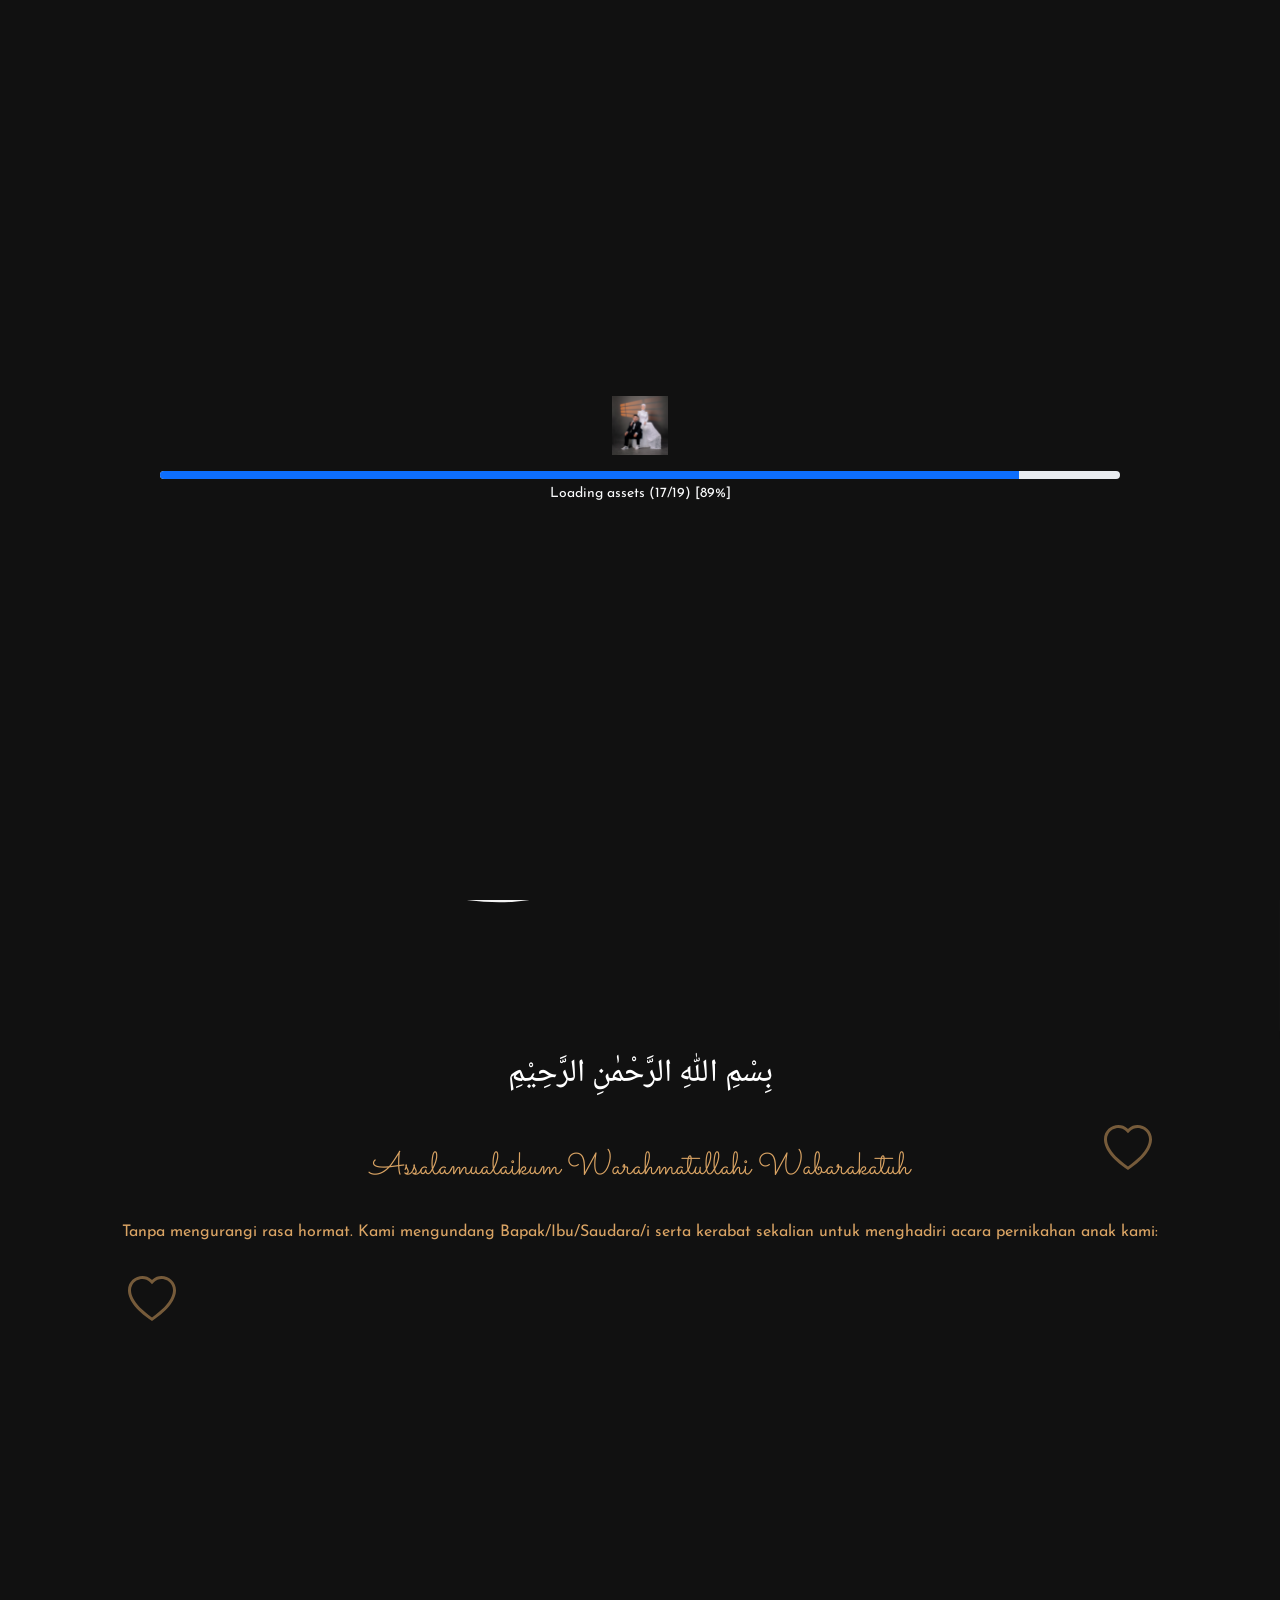
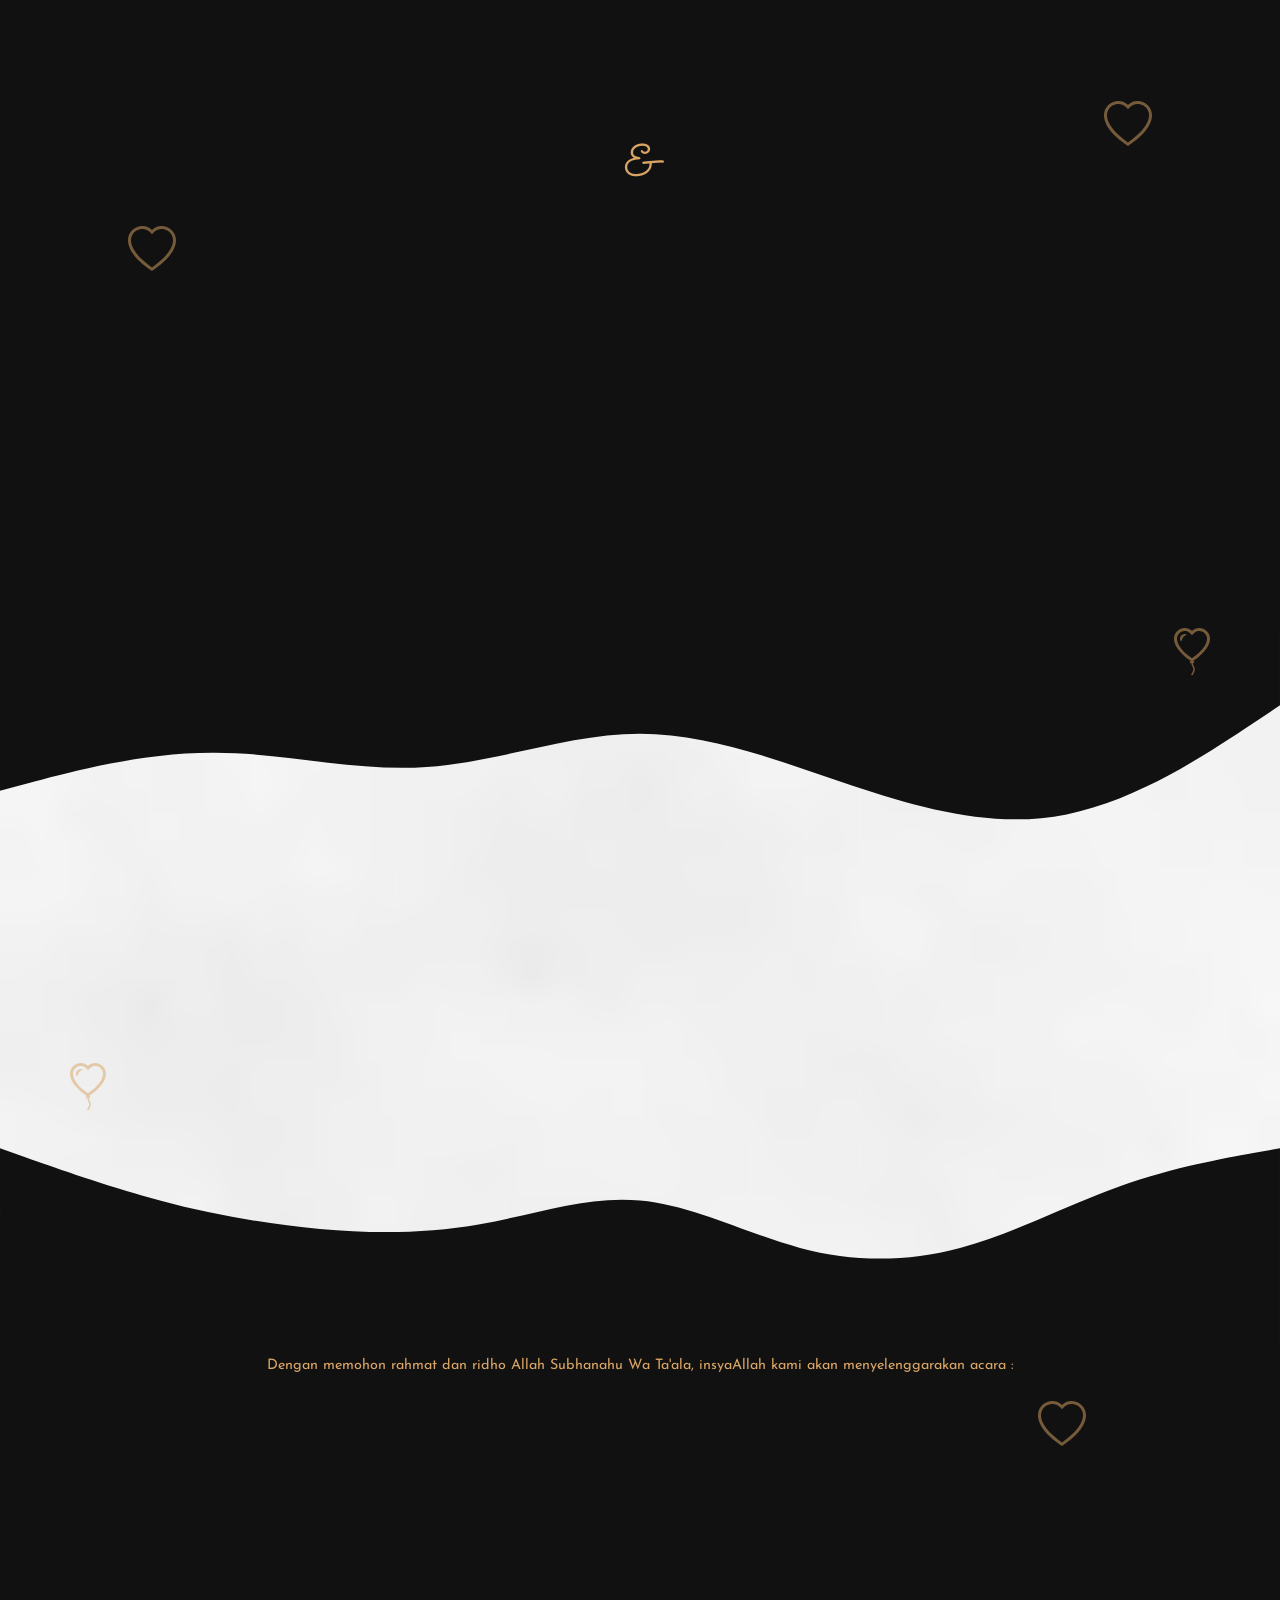
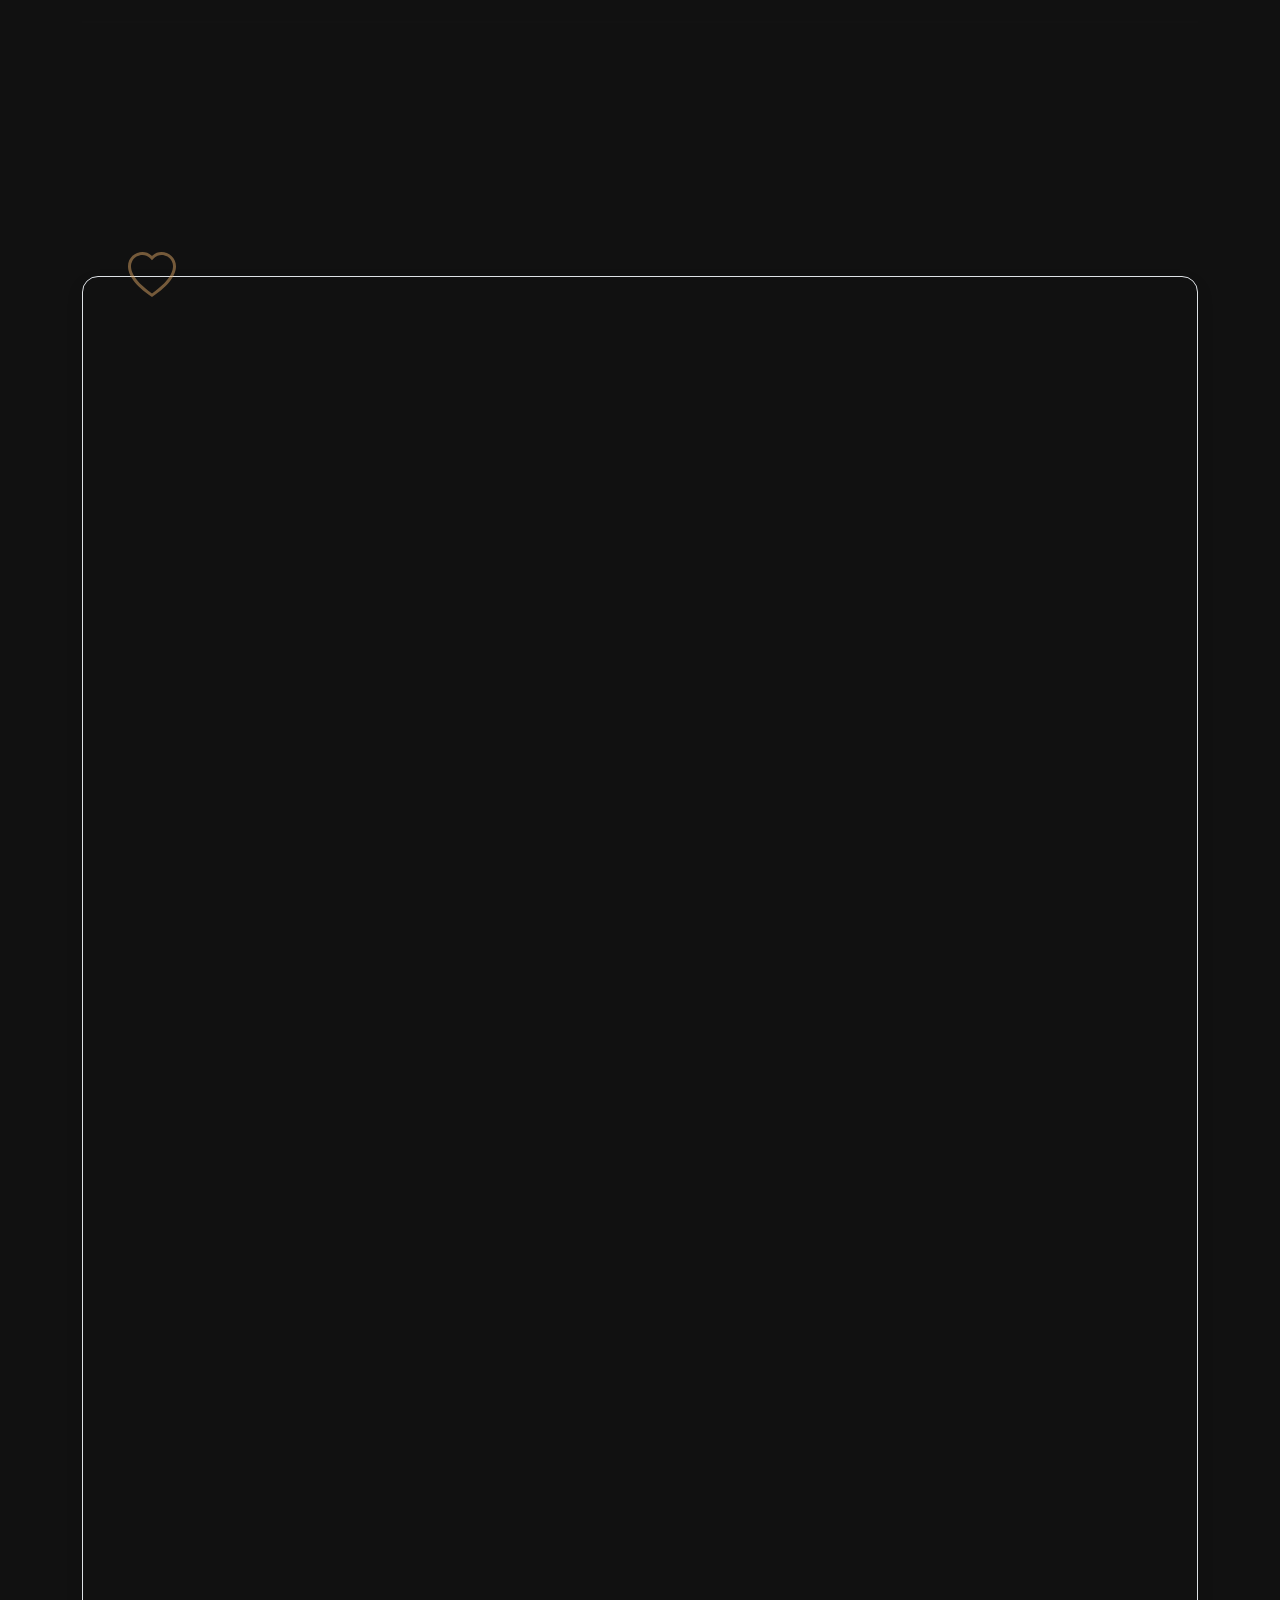
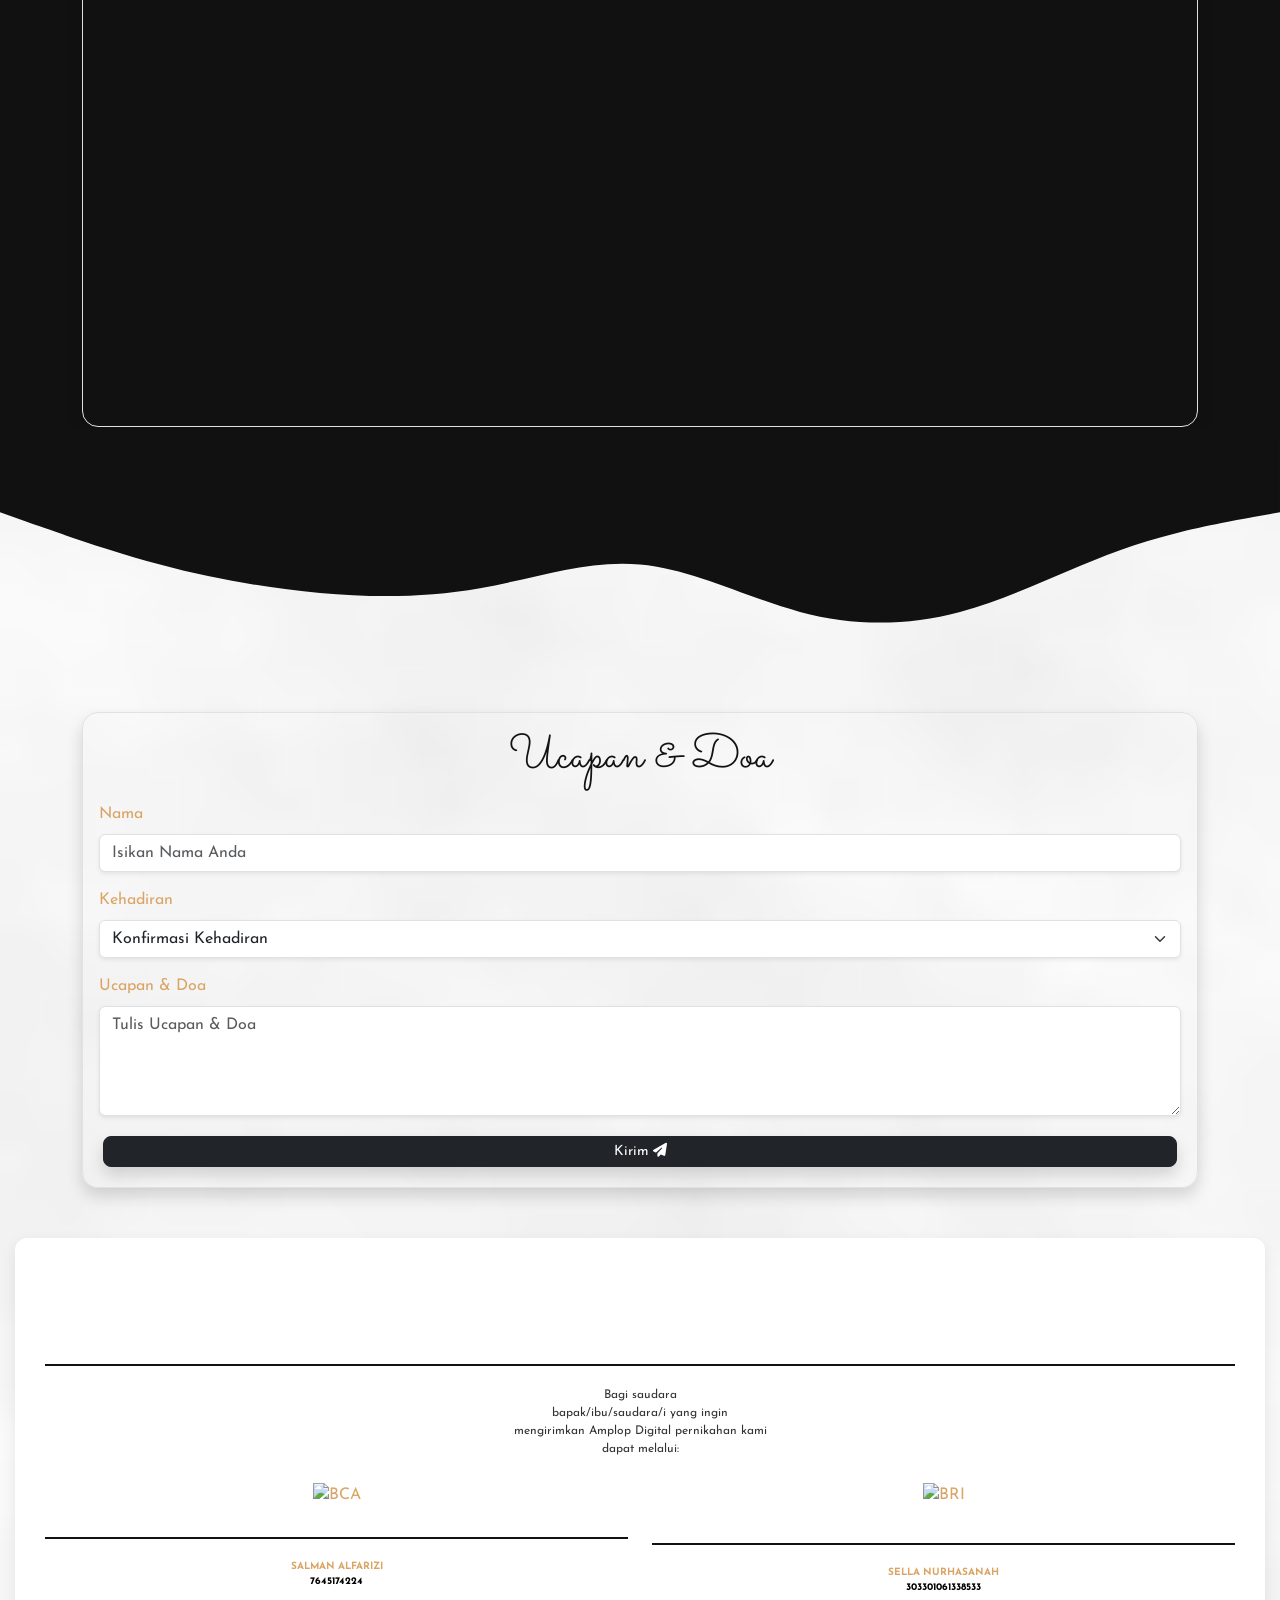
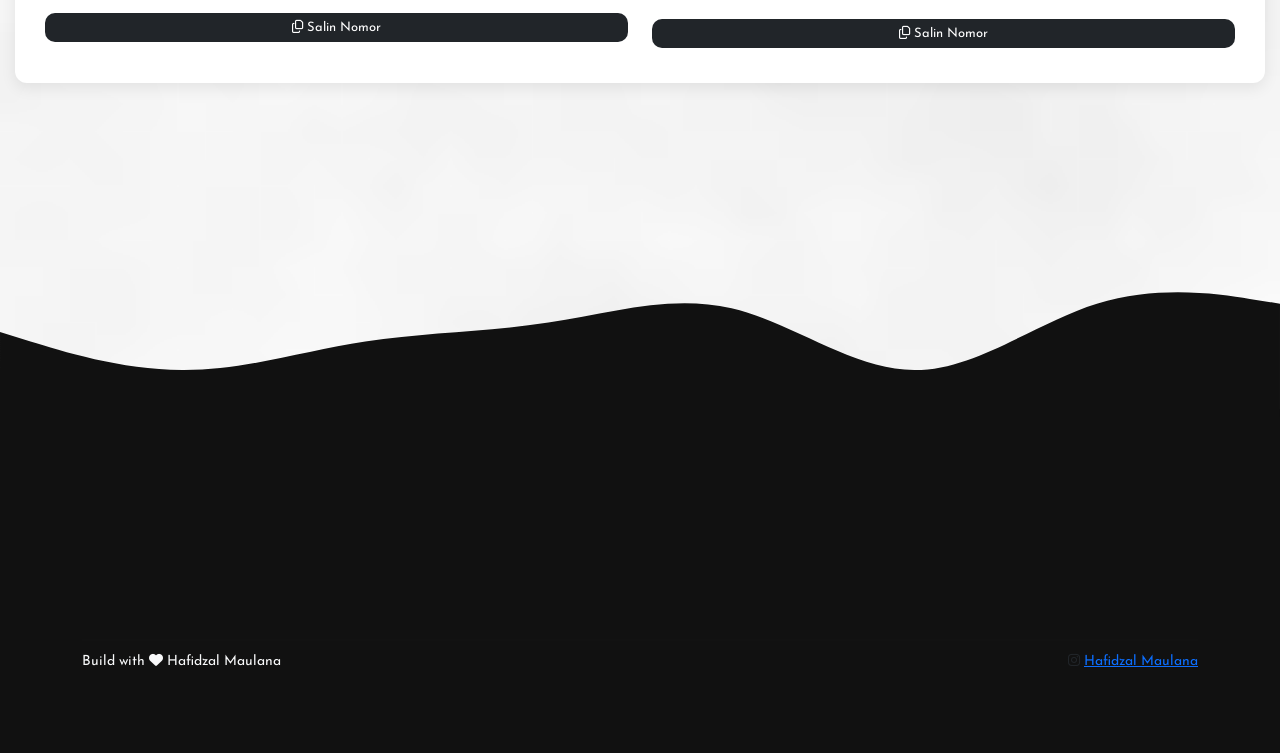
==== index.html @ 89a9623c "Update index.html Fix Finish" ====
<!doctype html>
<html lang="id">

<head>
    <!-- Common Tag -->
    <meta charset="utf-8">
    <meta name="viewport" content="width=device-width, initial-scale=1">
    <title>Website Undangan Pernikahan Salman dan Sella Secara Online</title>

    <!-- SEO Tag -->
    <meta name="author" content="Salman Alfaridzi">
    <meta name="language" content="Indonesia">
    <meta name="robots" content="index, follow, max-image-preview:large">
    <meta name="googlebot" content="index, follow, max-image-preview:large">
    <meta name="title" content="Website Undangan Pernikahan Hafidzal dan Annisa Jeni Secara Online">
    <meta name="description" content="Website Undangan Pernikahan Hafidzal dan Annisa Jeni Secara Online">
    <meta name="keywords" content="undangan, wedding, undangan digital, undangan online, wedding invitation, template undangan, template undangan pernikahan, undangan pernikahan, template undangan online, wedding invitation github, template website, template website undangan pernikahan">
    <meta property="og:title" content="Website Undangan Pernikahan Hafidzal dan Annisa Jeni Secara Online">
    <meta property="og:description" content="Website Undangan Pernikahan Hafidzal dan Annisa Jeni Secara Online">
    <meta property="og:keywords" content="undangan, wedding, undangan digital, undangan online, wedding invitation, template undangan, template undangan pernikahan, undangan pernikahan, template undangan online, wedding invitation github, template website, template website undangan pernikahan">
    <meta property="og:image" content="assets/images/alfa2.jpg">
    <meta property="og:image:secure_url" content="assets/images/alfa2.jpg">
    <meta property="og:image:type" content="image/jpeg">
    <meta property="og:image:alt" content="Website Undangan Pernikahan Salman dan Sella Secara Online">
    <meta property="og:type" content="website">
    <meta property="og:locale" content="id_ID">
    <meta property="og:site_name" content="Website Undangan Pernikahan Salman dan Sella Secara Online">

    <!-- Appearance -->
    <meta name="mobile-web-app-capable" content="yes">
    <meta name="apple-mobile-web-app-title" content="Website Undangan Pernikahan Salman dan Sella Secara Online">
    <meta name="theme-color" content="#111111">
    <meta name="color-scheme" content="white">
    <link rel="shortcut icon" type="image/x-icon" href="./assets/images/alfa2.jpg">
    <link rel="apple-touch-icon" sizes="192x192" type="image/png" href="assets/images/alfa2.jpg">
    <link rel="icon" type="image/x-icon" href="./assets/images/alfa2.jpg">

    <!-- Preconnect and preload CDN -->
    <link rel="dns-prefetch" href="https://cdn.jsdelivr.net" crossorigin="anonymous">
    <link rel="dns-prefetch" href="https://fonts.googleapis.com" crossorigin="anonymous">
    <link rel="dns-prefetch" href="https://fonts.gstatic.com" crossorigin>
    <link rel="preconnect" href="https://cdn.jsdelivr.net" crossorigin="anonymous">
    <link rel="preconnect" href="https://fonts.googleapis.com" crossorigin="anonymous">
    <link rel="preconnect" href="https://fonts.gstatic.com" crossorigin>
    <link rel="preload" href="https://cdn.jsdelivr.net/npm/normalize.css@8.0.1/normalize.css" integrity="sha256-WAgYcAck1C1/zEl5sBl5cfyhxtLgKGdpI3oKyJffVRI=" crossorigin="anonymous" as="style">
    <link rel="preload" href="https://cdn.jsdelivr.net/npm/bootstrap@5.3.2/dist/css/bootstrap.min.css" integrity="sha256-MBffSnbbXwHCuZtgPYiwMQbfE7z+GOZ7fBPCNB06Z98=" crossorigin="anonymous" as="style">
    <link rel="preload" href="https://cdn.jsdelivr.net/npm/@fortawesome/fontawesome-free@6.5.0/css/all.min.css" integrity="sha256-yIDrPSXHZdOZhAqiBP7CKzIwMQmRCJ8UeB8Jo17YC4o=" crossorigin="anonymous" as="style">
    <link rel="preload" href="https://cdn.jsdelivr.net/npm/aos@2.3.4/dist/aos.css" integrity="sha256-GqiEX9BuR1rv5zPU5Vs2qS/NSHl1BJyBcjQYJ6ycwD4=" crossorigin="anonymous" as="style">
    <link rel="preload" href="https://cdn.jsdelivr.net/npm/bootstrap@5.3.2/dist/js/bootstrap.bundle.min.js" integrity="sha256-gvZPYrsDwbwYJLD5yeBfcNujPhRoGOY831wwbIzz3t0=" crossorigin="anonymous" as="script">
    <link rel="preload" href="https://cdn.jsdelivr.net/npm/aos@2.3.4/dist/aos.js" integrity="sha256-pQBbLkFHcP1cy0C8IhoSdxlm0CtcH5yJ2ki9jjgR03c=" crossorigin="anonymous" as="script">
    <link rel="preload" href="https://cdn.jsdelivr.net/npm/tsparticles-confetti@2.12.0/tsparticles.confetti.bundle.min.js" integrity="sha256-XG5M9shcLLpu8ct5bVbu6lLVzLpfZChl+csxdyLVP18=" crossorigin="anonymous" as="script">

    <!-- Dependencies CSS -->
    <link rel="stylesheet" href="https://cdn.jsdelivr.net/npm/normalize.css@8.0.1/normalize.css" integrity="sha256-WAgYcAck1C1/zEl5sBl5cfyhxtLgKGdpI3oKyJffVRI=" crossorigin="anonymous">
    <link rel="stylesheet" href="https://cdn.jsdelivr.net/npm/bootstrap@5.3.2/dist/css/bootstrap.min.css" integrity="sha256-MBffSnbbXwHCuZtgPYiwMQbfE7z+GOZ7fBPCNB06Z98=" crossorigin="anonymous">
    <link rel="stylesheet" href="https://cdn.jsdelivr.net/npm/@fortawesome/fontawesome-free@6.5.0/css/all.min.css" integrity="sha256-yIDrPSXHZdOZhAqiBP7CKzIwMQmRCJ8UeB8Jo17YC4o=" crossorigin="anonymous">
    <link rel="stylesheet" href="https://cdn.jsdelivr.net/npm/aos@2.3.4/dist/aos.css" integrity="sha256-GqiEX9BuR1rv5zPU5Vs2qS/NSHl1BJyBcjQYJ6ycwD4=" crossorigin="anonymous">

    <!-- Fonts -->
    <link rel="stylesheet" href="https://fonts.googleapis.com/css2?family=Josefin+Sans&display=swap">
    <link rel="stylesheet" href="https://fonts.googleapis.com/css2?family=Sacramento&display=swap">
    <link rel="stylesheet" href="https://fonts.googleapis.com/css2?family=Noto+Naskh+Arabic&display=swap">

    <!-- App -->
    <link rel="stylesheet" href="./css/app.css">
    <script src="./js/app.js" defer></script>
    
</head>

<body style="overflow-y: hidden;">

    <!-- Navbar Bottom -->
    <nav class="navbar navbar-dark bg-dark navbar-expand fixed-bottom rounded-top-4 p-0" id="navbar-menus">
        <ul class="navbar-nav nav-justified w-100 align-items-center">
            <li class="nav-item">
                <a class="nav-link" href="#home">
                    <i class="fas fa-home"></i>
                    <span class="d-block" style="font-size: 0.7rem;">Home</span>
                </a>
            </li>
            <li class="nav-item">
                <a class="nav-link" href="#mempelai">
                    <i class="fa-solid fa-user-group"></i>
                    <span class="d-block" style="font-size: 0.7rem;">Mempelai</span>
                </a>
            </li>
            <li class="nav-item">
                <a class="nav-link" href="#tanggal">
                    <i class="fa-solid fa-calendar-check"></i>
                    <span class="d-block" style="font-size: 0.7rem;">Tanggal</span>
                </a>
            </li>
            <li class="nav-item">
                <a class="nav-link" href="#galeri">
                    <i class="fa-solid fa-images"></i>
                    <span class="d-block" style="font-size: 0.7rem;">Galeri</span>
                </a>
            </li>
            <li class="nav-item">
                <a class="nav-link" href="#ucapan">
                    <i class="fa-solid fa-comments"></i>
                    <span class="d-block" style="font-size: 0.7rem;">Ucapan</span>
                </a>
            </li>
        </ul>
    </nav>

    <!-- Main Content -->
    <main data-bs-spy="scroll" data-bs-target="#navbar-menus" data-bs-root-margin="0px 0px -40%" data-bs-smooth-scroll="true" tabindex="0" style="background: url(./assets/images/repeat-background/nice_snow.png); background-repeat: no-repeat; background-size: cover; color: #DAA464;">

        <!-- Home -->
        <section class="container" id="home" style="padding-top: 50px;">

            <img class="flower-1" style="position: absolute; right: 0; top: 0" src="assets/images/flowers/top-right-1.svg">
    		<img class="flower-1" style="position: absolute; left: -25px; top:0" src="assets/images/flowers/top-left-1.svg">
            
            <div class="text-center pt-4">
                <h1 class="font-esthetic my-4" style="font-size: 2.5rem; text-shadow: 1px 1px #2C5EAD;">Undangan Pernikahan Kami</h1>

                <div class="py-4">
                    <div class="img-crop border border-3 border-light shadow mx-auto">
                        <img src="./assets/images/alfa2.jpg" alt="bg" onclick="util.modal(this)">
                    </div>
                </div>

                <h1 class="font-esthetic my-4" style="font-size: 3rem; text-shadow: 1px 1px #2C5EAD;">Salman & Sella</h1>
                <p class="mb-0 text-dark" style="font-size: 1.5rem;">Minggu, 2 & 3 Agustus 2026</p>

                <a class="btn btn-outline-dark btn-sm shadow rounded-pill px-3 my-2" target="_blank" href="https://calendar.app.google/Y8R9Tarmetyaj4it6">
                    <i class="fa-solid fa-calendar-check me-2"></i>Save The Date
                </a>

                <div class="d-flex justify-content-center align-items-center mt-4 mb-2">
                    <div class="mouse-animation">
                        <div class="scroll-animation text-dark"></div>
                    </div>
                </div>

                <p class="m-0 text-dark">Scroll Down</p>
            </div>
        </section>

        <!-- Wave Separator -->
        <svg xmlns="https://www.w3.org/2000/svg" viewBox="0 0 1440 320">
            <path fill="#111111" fill-opacity="1" d="M0,160L48,144C96,128,192,96,288,106.7C384,117,480,171,576,165.3C672,160,768,96,864,96C960,96,1056,160,1152,154.7C1248,149,1344,75,1392,37.3L1440,0L1440,320L1392,320C1344,320,1248,320,1152,320C1056,320,960,320,864,320C768,320,672,320,576,320C480,320,384,320,288,320C192,320,96,320,48,320L0,320Z"></path>
        </svg>

        <!-- Mempelai -->
        <section class="dark-section" id="mempelai">

            <div class="text-center">
                <h1 class="font-arabic py-4 px-2" style="font-size: 2rem">بِسْمِ اللّٰهِ الرَّحْمٰنِ الرَّحِيْمِ</h1>

                <!-- Love animation -->
                <div class="position-relative">
                    <div class="position-absolute" style="top: 0%; right: 10%;">
                        <svg xmlns="https://www.w3.org/2000/svg" width="48" height="48" fill="currentColor" class="opacity-50" onload="util.animate(this, 500, 'animate-love')" viewBox="0 0 16 16">
                            <path d="m8 2.748-.717-.737C5.6.281 2.514.878 1.4 3.053c-.523 1.023-.641 2.5.314 4.385.92 1.815 2.834 3.989 6.286 6.357 3.452-2.368 5.365-4.542 6.286-6.357.955-1.886.838-3.362.314-4.385C13.486.878 10.4.28 8.717 2.01zM8 15C-7.333 4.868 3.279-3.04 7.824 1.143q.09.083.176.171a3 3 0 0 1 .176-.17C12.72-3.042 23.333 4.867 8 15" />
                        </svg>
                    </div>
                </div>

                <h1 class="font-esthetic py-4 px-2" style="font-size: 2rem">Assalamualaikum Warahmatullahi Wabarakatuh</h1>

                <p class="pb-3 px-3">
                    Tanpa mengurangi rasa hormat. Kami mengundang Bapak/Ibu/Saudara/i serta kerabat
                    sekalian untuk menghadiri acara pernikahan anak kami:
                </p>

                <!-- Love animation -->
                <div class="position-relative">
                    <div class="position-absolute" style="top: 0%; left: 10%;">
                        <svg xmlns="https://www.w3.org/2000/svg" width="48" height="48" fill="currentColor" class="opacity-50" onload="util.animate(this, 2000, 'animate-love')" viewBox="0 0 16 16">
                            <path d="m8 2.748-.717-.737C5.6.281 2.514.878 1.4 3.053c-.523 1.023-.641 2.5.314 4.385.92 1.815 2.834 3.989 6.286 6.357 3.452-2.368 5.365-4.542 6.286-6.357.955-1.886.838-3.362.314-4.385C13.486.878 10.4.28 8.717 2.01zM8 15C-7.333 4.868 3.279-3.04 7.824 1.143q.09.083.176.171a3 3 0 0 1 .176-.17C12.72-3.042 23.333 4.867 8 15" />
                        </svg>
                    </div>
                </div>

                <div class="overflow-x-hidden">

                    <div data-aos="fade-right" data-aos-duration="2000">
                        <div class="img-crop border border-3 border-light shadow my-4 mx-auto">
                            <img src="./assets/images/salman.jpg" alt="cowo" onclick="util.modal(this)">
                        </div>
                        <h1 class="font-esthetic" style="font-size: 3rem;">Salman Alfaridzi</h1>
                        <p class="mt-3 mb-0" style="font-size: 1.25rem;">Putra dari</p>
                        <p class="mb-0">Bapak Burhanudin & Ibu Carti</p>
                    </div>

                    <!-- Love animation -->
                    <div class="position-relative">
                        <div class="position-absolute" style="top: 0%; right: 10%;">
                            <svg xmlns="https://www.w3.org/2000/svg" width="48" height="48" fill="currentColor" class="opacity-50" onload="util.animate(this, 3000, 'animate-love')" viewBox="0 0 16 16">
                                <path d="m8 2.748-.717-.737C5.6.281 2.514.878 1.4 3.053c-.523 1.023-.641 2.5.314 4.385.92 1.815 2.834 3.989 6.286 6.357 3.452-2.368 5.365-4.542 6.286-6.357.955-1.886.838-3.362.314-4.385C13.486.878 10.4.28 8.717 2.01zM8 15C-7.333 4.868 3.279-3.04 7.824 1.143q.09.083.176.171a3 3 0 0 1 .176-.17C12.72-3.042 23.333 4.867 8 15" />
                            </svg>
                        </div>
                    </div>

                    <h1 class="font-esthetic my-4" style="font-size: 4rem;">&</h1>

                    <!-- Love animation -->
                    <div class="position-relative">
                        <div class="position-absolute" style="top: 0%; left: 10%;">
                            <svg xmlns="https://www.w3.org/2000/svg" width="48" height="48" fill="currentColor" class="opacity-50" onload="util.animate(this, 2000, 'animate-love')" viewBox="0 0 16 16">
                                <path d="m8 2.748-.717-.737C5.6.281 2.514.878 1.4 3.053c-.523 1.023-.641 2.5.314 4.385.92 1.815 2.834 3.989 6.286 6.357 3.452-2.368 5.365-4.542 6.286-6.357.955-1.886.838-3.362.314-4.385C13.486.878 10.4.28 8.717 2.01zM8 15C-7.333 4.868 3.279-3.04 7.824 1.143q.09.083.176.171a3 3 0 0 1 .176-.17C12.72-3.042 23.333 4.867 8 15" />
                            </svg>
                        </div>
                    </div>

                    <div data-aos="fade-left" data-aos-duration="2000">
                        <div class="img-crop border border-3 border-light shadow my-4 mx-auto">
                            <img src="./assets/images/sella.jpg" alt="cewe" onclick="util.modal(this)">
                        </div>
                        <h1 class="font-esthetic" style="font-size: 3rem;">Sella Nur Khasanah</h1>
                        <p class="mt-3 mb-0" style="font-size: 1.25rem;">Putri dari</p>
                        <p class="mb-0">Bapak Haryanto & Ibu Roini</p>
                    </div>
                </div>

                <!-- Ballon animation -->
                <div class="position-relative">
                    <div class="position-absolute" style="top: 0%; right: 5%;">
                        <svg xmlns="https://www.w3.org/2000/svg" width="48" height="48" fill="currentColor" class="opacity-50" onload="util.animate(this, 1500, 'animate-love')" viewBox="0 0 16 16">
                            <path fill-rule="evenodd" d="m8 2.42-.717-.737c-1.13-1.161-3.243-.777-4.01.72-.35.685-.451 1.707.236 3.062C4.16 6.753 5.52 8.32 8 10.042c2.479-1.723 3.839-3.29 4.491-4.577.687-1.355.587-2.377.236-3.061-.767-1.498-2.88-1.882-4.01-.721zm-.49 8.5c-10.78-7.44-3-13.155.359-10.063q.068.062.132.129.065-.067.132-.129c3.36-3.092 11.137 2.624.357 10.063l.235.468a.25.25 0 1 1-.448.224l-.008-.017c.008.11.02.202.037.29.054.27.161.488.419 1.003.288.578.235 1.15.076 1.629-.157.469-.422.867-.588 1.115l-.004.007a.25.25 0 1 1-.416-.278c.168-.252.4-.6.533-1.003.133-.396.163-.824-.049-1.246l-.013-.028c-.24-.48-.38-.758-.448-1.102a3 3 0 0 1-.052-.45l-.04.08a.25.25 0 1 1-.447-.224l.235-.468ZM6.013 2.06c-.649-.18-1.483.083-1.85.798-.131.258-.245.689-.08 1.335.063.244.414.198.487-.043.21-.697.627-1.447 1.359-1.692.217-.073.304-.337.084-.398"></path>
                        </svg>
                    </div>
                </div>

            </div>
        </section>

        <!-- Wave Separator -->
        <svg xmlns="https://www.w3.org/2000/svg" viewBox="0 0 1440 320">
            <path fill="#111111" fill-opacity="1" d="M0,192L40,181.3C80,171,160,149,240,149.3C320,149,400,171,480,165.3C560,160,640,128,720,128C800,128,880,160,960,186.7C1040,213,1120,235,1200,218.7C1280,203,1360,149,1400,122.7L1440,96L1440,0L1400,0C1360,0,1280,0,1200,0C1120,0,1040,0,960,0C880,0,800,0,720,0C640,0,560,0,480,0C400,0,320,0,240,0C160,0,80,0,40,0L0,0Z"></path>
        </svg>

        <!-- Firman Allah Subhanahu Wa Ta'ala -->
        <div class="container">
            <div class="text-center" data-aos="fade-up" data-aos-duration="2000">

                <h1 class="font-esthetic mt-0 mb-3" style="font-size: 2rem">
                    Allah Subhanahu Wa Ta'ala berfirman
                </h1>

                <p style="font-size: 0.9rem;" class="px-2">
                    Dan di antara tanda-tanda (kebesaran)-Nya ialah Dia menciptakan pasangan-pasangan untukmu dari
                    jenismu sendiri, agar kamu cenderung dan merasa tenteram kepadanya, dan Dia menjadikan di antaramu
                    rasa kasih dan sayang. Sungguh, pada yang demikian itu benar-benar terdapat tanda-tanda
                    (kebesaran Allah) bagi kaum yang berpikir.
                </p>

                <span class="mb-0"><strong>QS. Ar-Rum Ayat 21</strong></span>
            </div>
        </div>

        <!-- Ballon animation -->
        <div class="position-relative">
            <div class="position-absolute" style="top: 0%; left: 5%;">
                <svg xmlns="https://www.w3.org/2000/svg" width="48" height="48" fill="currentColor" class="opacity-50" onload="util.animate(this, 4000, 'animate-love')" viewBox="0 0 16 16">
                    <path fill-rule="evenodd" d="m8 2.42-.717-.737c-1.13-1.161-3.243-.777-4.01.72-.35.685-.451 1.707.236 3.062C4.16 6.753 5.52 8.32 8 10.042c2.479-1.723 3.839-3.29 4.491-4.577.687-1.355.587-2.377.236-3.061-.767-1.498-2.88-1.882-4.01-.721zm-.49 8.5c-10.78-7.44-3-13.155.359-10.063q.068.062.132.129.065-.067.132-.129c3.36-3.092 11.137 2.624.357 10.063l.235.468a.25.25 0 1 1-.448.224l-.008-.017c.008.11.02.202.037.29.054.27.161.488.419 1.003.288.578.235 1.15.076 1.629-.157.469-.422.867-.588 1.115l-.004.007a.25.25 0 1 1-.416-.278c.168-.252.4-.6.533-1.003.133-.396.163-.824-.049-1.246l-.013-.028c-.24-.48-.38-.758-.448-1.102a3 3 0 0 1-.052-.45l-.04.08a.25.25 0 1 1-.447-.224l.235-.468ZM6.013 2.06c-.649-.18-1.483.083-1.85.798-.131.258-.245.689-.08 1.335.063.244.414.198.487-.043.21-.697.627-1.447 1.359-1.692.217-.073.304-.337.084-.398"></path>
                </svg>
            </div>
        </div>

        <!-- Wave Separator -->
        <svg xmlns="https://www.w3.org/2000/svg" viewBox="0 0 1440 320">
            <path fill="#111111" fill-opacity="1" d="M0,96L30,106.7C60,117,120,139,180,154.7C240,171,300,181,360,186.7C420,192,480,192,540,181.3C600,171,660,149,720,154.7C780,160,840,192,900,208C960,224,1020,224,1080,208C1140,192,1200,160,1260,138.7C1320,117,1380,107,1410,101.3L1440,96L1440,320L1410,320C1380,320,1320,320,1260,320C1200,320,1140,320,1080,320C1020,320,960,320,900,320C840,320,780,320,720,320C660,320,600,320,540,320C480,320,420,320,360,320C300,320,240,320,180,320C120,320,60,320,30,320L0,320Z"></path>
        </svg>

        <!-- Tanggal -->
        <section class="dark-section" id="tanggal" style="margin-top: -25px;">

            <div class="container">
                <div class="text-center">

                    <!-- <h1 class="font-esthetic py-3" style="font-size: 2rem;">Waktu Menuju Acara</h1>
                    <div class="border rounded-pill shadow py-2 px-4 mx-2 mb-4">

                        <div class="row justify-content-center" data-waktu="2024-01-01 00:00:00" id="tampilan-waktu">
                            <div class="col-3 p-1">
                                <h2 class="d-inline m-0 p-0" id="hari">0</h2><small class="ms-1 me-0 my-0 p-0 d-inline">Hari</small>
                            </div>
                            <div class="col-3 p-1">
                                <h2 class="d-inline m-0 p-0" id="jam">0</h2><small class="ms-1 me-0 my-0 p-0 d-inline">Jam</small>
                            </div>
                            <div class="col-3 p-1">
                                <h2 class="d-inline m-0 p-0" id="menit">0</h2><small class="ms-1 me-0 my-0 p-0 d-inline">Menit</small>
                            </div>
                            <div class="col-3 p-1">
                                <h2 class="d-inline m-0 p-0" id="detik">0</h2><small class="ms-1 me-0 my-0 p-0 d-inline">Detik</small>
                            </div>
                        </div>
                    </div> -->

                    <p style="font-size: 0.9rem;" class="mt-4 py-2">
                        Dengan memohon rahmat dan ridho Allah Subhanahu Wa Ta'ala, insyaAllah kami akan menyelenggarakan
                        acara :
                    </p>

                    <!-- Love animation -->
                    <div class="position-relative">
                        <div class="position-absolute" style="top: 0%; right: 10%;">
                            <svg xmlns="https://www.w3.org/2000/svg" width="48" height="48" fill="currentColor" class="opacity-50" onload="util.animate(this, 3000, 'animate-love')" viewBox="0 0 16 16">
                                <path d="m8 2.748-.717-.737C5.6.281 2.514.878 1.4 3.053c-.523 1.023-.641 2.5.314 4.385.92 1.815 2.834 3.989 6.286 6.357 3.452-2.368 5.365-4.542 6.286-6.357.955-1.886.838-3.362.314-4.385C13.486.878 10.4.28 8.717 2.01zM8 15C-7.333 4.868 3.279-3.04 7.824 1.143q.09.083.176.171a3 3 0 0 1 .176-.17C12.72-3.042 23.333 4.867 8 15" />
                            </svg>
                        </div>
                    </div>

                    <div class="overflow-x-hidden">
                        <div class="py-2" data-aos="fade-right" data-aos-duration="1500">
                            <h1 class="font-esthetic" style="font-size: 2.5rem;"><b>Akad</b></h1>
                            
                            <p>2 Agustus 2026 | Pukul 10.00 WIB - Selesai</p>
                            <a href="https://maps.app.goo.gl/CjjNGNPjdJdnnF6U9" target="_blank" class="btn btn-outline-light btn-sm rounded-pill shadow-sm mb-2 px-3">
                                <i class="fa-solid fa-map-location-dot me-2"></i>Lihat Google Maps
                            </a>
                            <p class="mb-0 mt-1 mx-1 pb-4" style="font-size: 0.9rem;">
                                Dukuh tengah karang moncol Rt 03/Rw 02 kec. margasari, Kab. Tegal
                            </p>
                        </div>

                        <hr>

                        <div class="py-2" data-aos="fade-left" data-aos-duration="1500">
                            <h1 class="font-esthetic" style="font-size: 2.5rem;"><b>Resepsi</b></h1>
                            <p>3 Agustus 2026 | Pukul 08.00 WIB - Selesai</p>
                        </div>
                    </div>

                    <div class="py-2" data-aos="fade-up" data-aos-duration="1500">
                        <a href="https://maps.app.goo.gl/CjjNGNPjdJdnnF6U9" target="_blank" class="btn btn-outline-light btn-sm rounded-pill shadow-sm mb-2 px-3">
                            <i class="fa-solid fa-map-location-dot me-2"></i>Lihat Google Maps
                        </a>
                        <p class="mb-0 mt-1 mx-1 pb-4" style="font-size: 0.9rem;">
                            Dukuh tengah karang moncol Rt 03/Rw 02 kec. margasari, Kab. Tegal
                        </p>
                    </div>
                </div>
            </div>
        </section>

        <!-- Love animation -->
        <div class="position-relative">
            <div class="position-absolute" style="top: 0%; left: 10%;">
                <svg xmlns="https://www.w3.org/2000/svg" width="48" height="48" fill="currentColor" class="opacity-50" onload="util.animate(this, 2000, 'animate-love')" viewBox="0 0 16 16">
                    <path d="m8 2.748-.717-.737C5.6.281 2.514.878 1.4 3.053c-.523 1.023-.641 2.5.314 4.385.92 1.815 2.834 3.989 6.286 6.357 3.452-2.368 5.365-4.542 6.286-6.357.955-1.886.838-3.362.314-4.385C13.486.878 10.4.28 8.717 2.01zM8 15C-7.333 4.868 3.279-3.04 7.824 1.143q.09.083.176.171a3 3 0 0 1 .176-.17C12.72-3.042 23.333 4.867 8 15" />
                </svg>
            </div>
        </div>

        <!-- Galeri Foto -->
        <section class="dark-section" id="galeri">

            <div class="container pb-2 pt-4">
                <div class="card-body border rounded-4 shadow p-3">

                    <h1 class="font-esthetic text-center py-3" data-aos="fade-down" data-aos-duration="1500" style="font-size: 2rem;">Galeri</h1>

                    <!-- <div id="carousel-foto-satu" data-aos="fade-up" data-aos-duration="1500" class="carousel slide" data-bs-ride="carousel">
                        <div class="carousel-indicators">
                            <button type="button" data-bs-target="#carousel-foto-satu" data-bs-slide-to="0" class="active" aria-current="true" aria-label="Slide 1"></button>
                            <button type="button" data-bs-target="#carousel-foto-satu" data-bs-slide-to="1" aria-label="Slide 2"></button>
                            <button type="button" data-bs-target="#carousel-foto-satu" data-bs-slide-to="2" aria-label="Slide 3"></button>
                        </div>

                        <div class="carousel-inner rounded-4">
                            <div class="carousel-item active">
                                <img src="assets/images/alfa2.jpg" alt="gambar 1" class="d-block w-100" onclick="util.modal(this)">
                            </div>
                            <div class="carousel-item">
                                <img src="assets/images/alf.jpg" alt="gambar 2" class="d-block w-100" onclick="util.modal(this)">
                            </div>
                            <div class="carousel-item">
                                <img src="assets/images/sella.jpg" alt="gambar 3" class="d-block w-100" onclick="util.modal(this)">
                            </div>
                        </div>

                        <button class="carousel-control-prev" type="button" data-bs-target="#carousel-foto-satu" data-bs-slide="prev">
                            <span class="carousel-control-prev-icon" aria-hidden="true"></span>
                            <span class="visually-hidden">Previous</span>
                        </button>

                        <button class="carousel-control-next" type="button" data-bs-target="#carousel-foto-satu" data-bs-slide="next">
                            <span class="carousel-control-next-icon" aria-hidden="true"></span>
                            <span class="visually-hidden">Next</span>
                        </button>
                    </div> -->

                    <div id="carousel-foto-dua" data-aos="fade-up" data-aos-duration="1500" class="carousel slide mt-4" data-bs-ride="carousel">
                        <div class="carousel-indicators">
                            <button type="button" data-bs-target="#carousel-foto-dua" data-bs-slide-to="0" class="active" aria-current="true" aria-label="Slide 1"></button>
                            <button type="button" data-bs-target="#carousel-foto-dua" data-bs-slide-to="1" aria-label="Slide 2"></button>
                            <button type="button" data-bs-target="#carousel-foto-dua" data-bs-slide-to="2" aria-label="Slide 3"></button>
                        </div>

                        <div class="carousel-inner rounded-4">
                            <div class="carousel-item active">
                                <img src="assets/images/alfa6.jpg" alt="gambar 4" class="d-block w-100" onclick="util.modal(this)">
                            </div>
                            <div class="carousel-item">
                                <img src="assets/images/alfa5.jpg" alt="gambar 5" class="d-block w-100" onclick="util.modal(this)">
                            </div>
                            <div class="carousel-item">
                                <img src="assets/images/alfa4.jpg" alt="gambar 6" class="d-block w-100" onclick="util.modal(this)">
                            </div>
                            <div class="carousel-item">
                                <img src="assets/images/alfa3.jpg" alt="gambar 6" class="d-block w-100" onclick="util.modal(this)">
                            </div>
                            <div class="carousel-item">
                                <img src="assets/images/alfa1.jpg" alt="gambar 6" class="d-block w-100" onclick="util.modal(this)">
                            </div>
                        </div>

                        <button class="carousel-control-prev" type="button" data-bs-target="#carousel-foto-dua" data-bs-slide="prev">
                            <span class="carousel-control-prev-icon" aria-hidden="true"></span>
                            <span class="visually-hidden">Previous</span>
                        </button>

                        <button class="carousel-control-next" type="button" data-bs-target="#carousel-foto-dua" data-bs-slide="next">
                            <span class="carousel-control-next-icon" aria-hidden="true"></span>
                            <span class="visually-hidden">Next</span>
                        </button>
                    </div>
                </div>
            </div>
        </section>

        <!-- Wave Separator -->
        <svg xmlns="https://www.w3.org/2000/svg" viewBox="0 0 1440 320">
            <path fill="#111111" fill-opacity="1" d="M0,96L30,106.7C60,117,120,139,180,154.7C240,171,300,181,360,186.7C420,192,480,192,540,181.3C600,171,660,149,720,154.7C780,160,840,192,900,208C960,224,1020,224,1080,208C1140,192,1200,160,1260,138.7C1320,117,1380,107,1410,101.3L1440,96L1440,0L1410,0C1380,0,1320,0,1260,0C1200,0,1140,0,1080,0C1020,0,960,0,900,0C840,0,780,0,720,0C660,0,600,0,540,0C480,0,420,0,360,0C300,0,240,0,180,0C120,0,60,0,30,0L0,0Z"></path>
        </svg>

        <!-- Hadiah -->
        <!-- <div class="container">
            <div class="py-4">

                <div class="text-center">

                    <h1 class="font-esthetic mt-0 mb-3" style="font-size: 3rem;">Love Gift</h1>

                    <p class="mb-1" style="font-size: 0.9rem;">
                        Tanpa mengurangi rasa hormat, bagi anda yang ingin memberikan tanda kasih untuk kami,
                        dapat melalui :
                    </p>

                    <div class="overflow-x-hidden">
                        <div class="row justify-content-center">

                            <div class="col-5 card-body border rounded-4 shadow p-3 m-3" data-aos="fade-down" data-aos-duration="1500">
                                <img src="https://upload.wikimedia.org/wikipedia/id/thumb/5/55/BNI_logo.svg/640px-BNI_logo.svg.png" class="img-fluid w-50 rounded" alt="bni">

                                <p class="card-text mt-3 mb-0" style="font-size: 0.9rem;">No. Rekening 123456789</p>
                                <p class="card-text" style="font-size: 0.9rem;">a.n Lorem ipsum dolor</p>

                                <button class="btn btn-light btn-sm rounded-3" data-nomer="123456789" onclick="util.salin(this)" autofocus>Salin No. Rekening</button>
                            </div>

                            <div class="col-5 card-body border rounded-4 shadow p-3 m-3" data-aos="fade-down" data-aos-duration="1500">
                                <img src="https://upload.wikimedia.org/wikipedia/commons/thumb/6/68/BANK_BRI_logo.svg/640px-BANK_BRI_logo.svg.png" class="img-fluid w-50 rounded" alt="bri">

                                <p class="card-text mt-3 mb-0" style="font-size: 0.9rem;">No. Rekening 123456789</p>
                                <p class="card-text" style="font-size: 0.9rem;">a.n Lorem ipsum dolor</p>

                                <button class="btn btn-light btn-sm rounded-3" data-nomer="123456789" onclick="util.salin(this)" autofocus>Salin No. Rekening</button>
                            </div>
                        </div>
                    </div>
                </div>
            </div>
        </div> -->

        <!-- Ucapan -->
        <section class="m-0 p-0" id="ucapan">
            <div class="container">
                

                <div class="card-body border rounded-4 shadow p-3">
                    <h1 class="font-esthetics-2 text-center mb-3" style="font-size: 3rem;">Ucapan & Doa</h1>
                    <div class="mb-1" id="balasan"></div>

                    <div class="mb-3">
                        <label for="form-nama" class="form-label">Nama</label>
                        <input type="text" class="form-control shadow-sm" id="form-nama" placeholder="Isikan Nama Anda">
                    </div>

                    <div class="mb-3">
                        <label for="form-kehadiran" class="form-label" id="label-kehadiran">Kehadiran</label>
                        <select class="form-select shadow-sm" id="form-kehadiran">
                            <option value="0" selected>Konfirmasi Kehadiran</option>
                            <option value="1">Hadir</option>
                            <option value="2">Berhalangan</option>
                        </select>
                    </div>

                    <div class="mb-3">
                        <label for="form-pesan" class="form-label">Ucapan & Doa</label>
                        <div id="alertDiv" class="alert alert-light alert-dismissible fade show" role="alert" style="display: none;">
                            <!-- <p style="font-size: 1.5rem;">Bestieee!!!</p>
                            <p class="m-0">Terima Kasih sudah membuka sampai form ucapan nikahan kami</p> -->
                            <button type="button" class="btn-close" data-bs-dismiss="alert" aria-label="Close" onclick="localStorage.setItem('alertClosed', 'true'); document.getElementById('alertDiv').style.display = 'none';"></button>
                        </div>
                        <textarea class="form-control shadow-sm" id="form-pesan" rows="4" placeholder="Tulis Ucapan & Doa"></textarea>
                    </div>

                    <div class="d-flex">
                        <button class="flex-fill btn btn-danger btn-sm rounded-3 shadow m-1" style="display: none;" onclick="comment.batal()" id="batal">
                            Batal<i class="fa-solid fa-xmark ms-1"></i>
                        </button>
                        <button class="flex-fill btn btn-success btn-sm rounded-3 shadow m-1" style="display: none;" onclick="comment.balas()" id="balas">
                            Balas<i class="fa-solid fa-reply ms-1"></i>
                        </button>
                        <button class="flex-fill btn btn-warning btn-sm rounded-3 shadow m-1" style="display: none;" onclick="comment.ubah()" id="ubah">
                            Ubah<i class="fa-solid fa-pen-to-square ms-1"></i>
                        </button>
                        <button class="flex-fill btn btn-dark btn-sm rounded-3 shadow m-1" onclick="comment.kirim()" id="kirim">
                            Kirim<i class="fa-solid fa-paper-plane ms-1"></i>
                        </button>
                    </div>
                </div>

                <div class="rounded-4 mt-4 mb-2" id="daftar-ucapan"></div>

                <!-- <nav class="d-flex justify-content-center mb-0">
                    <ul class="pagination mb-0">
                        <li class="page-item disabled" id="previous">
                            <button class="page-link" onclick="pagination.previous(this)" aria-label="Sebelumnya">
                                <i class="fa-solid fa-circle-left me-1"></i>Sebelumnya
                            </button>
                        </li>
                        <li class="page-item disabled">
                            <span class="page-link text-light" id="page">1</span>
                        </li>
                        <li class="page-item" id="next">
                            <button class="page-link" onclick="pagination.next(this)" aria-label="Selanjutnya">
                                Selanjutnya<i class="fa-solid fa-circle-right ms-1"></i>
                            </button>
                        </li>
                    </ul>
                </nav> -->
            </div>



            <div class="gift-card">
                
                <style>
                    .gift-card{
                        max-width:100%;
                        margin:50px 15px;
                        background:#FFFFFF;
                        border-radius:12px;
                        padding:35px 30px;
                        text-align:center;
                        box-shadow:0 5px 15px rgba(0,0,0,.08);
                    }

                    .gift-card p{
                        font-size:12px;
                        /* line-height:1.6; */
                        color:#333;
                        margin-bottom:25px;
                    }

                    .bank-logo{
                        width:70px;
                        margin-bottom:10px;
                    }

                    hr{
                        border:0;
                        border-top:2px solid #121212;
                        opacity:1;
                        margin:20px 0;
                    }

                    .rekening{
                        font-size:10px;
                        font-weight:bold;
                        color:#222;
                    }

                    .rekening span{
                        color:#000;
                    }

                    .btn-copy{
                        /* background:#121212; */
                        color:#fff;
                        border:none;
                        border-radius:10px;
                        padding:5px;
                        width: 100%;
                        font-size: small;
                        transition:.3s;
                    }

                    .btn-copy:hover{
                        background:#a69780;
                        color:#fff;
                    }

                    @media(max-width:100%){
                        .gift-card p{
                            font-size:14px;
                        }

                        .rekening{
                            font-size:10px;
                        }
                    }
                </style>

                <h1 class="font-esthetic text-center py-3" data-aos="fade-down" data-aos-duration="1500" style="font-size: 2rem;">Amplop Digital</h1>

                <hr>
                <p>
                    Bagi saudara<br>
                    bapak/ibu/saudara/i yang ingin<br>
                    mengirimkan Amplop Digital pernikahan kami<br>
                    dapat melalui:
                </p>

                <div class="row">

                    <!-- Rekening 1 -->
                    <div class="col">
                        <img src="https://upload.wikimedia.org/wikipedia/commons/5/5c/Bank_Central_Asia.svg"
                            class="bank-logo"
                            alt="BCA">

                        <hr>

                        <div class="rekening">
                            <span style="color: #DAA464;">SALMAN ALFARIZI</span><br>
                            <!-- Nomor Rekening : -->
                            <span>7645174224</span>
                        </div>

                        <button class="btn btn-copy mt-4 bg-dark text-white"
                            data-rekening="7645174224">
                            <i class="bi bi-copy"></i>
                            <i class="fa-regular fa-copy"></i> Salin Nomor
                        </button>
                    </div>

                    <!-- Rekening 2 -->
                    <div class="col">
                        <img src="https://upload.wikimedia.org/wikipedia/commons/6/68/BANK_BRI_logo.svg"
                            class="bank-logo mb-3"
                            alt="BRI">

                        <hr>

                        <div class="rekening">
                            <span style="color: #DAA464;">SELLA NURHASANAH</span><br>
                            <!-- Nomor Rekening : -->
                            <span>303301061338533</span>
                        </div>

                        <button class="btn btn-copy mt-4 bg-dark text-white"
                            data-rekening="303301061338533">
                            <i class="bi bi-copy"></i>
                            <i class="fa-regular fa-copy"></i> Salin Nomor
                        </button>
                    </div>

                </div>
                

            </div>
            

            <script>
                const buttons = document.querySelectorAll(".btn-copy");

                buttons.forEach(button => {

                    button.addEventListener("click", function () {

                        const nomor = this.dataset.rekening;

                        navigator.clipboard.writeText(nomor)
                        .then(() => {

                            const original = this.innerHTML;

                            this.innerHTML = '<i class="bi bi-check-circle"></i> Berhasil Disalin!';
                            this.disabled = true;

                            setTimeout(() => {
                                this.innerHTML = original;
                                this.disabled = false;
                            }, 2000);

                        })
                        .catch(() => {
                            alert("Gagal menyalin nomor rekening.");
                        });

                    });

                });
            </script>
        </section>

        <!-- Wave Separator -->
        <svg xmlns="https://www.w3.org/2000/svg" viewBox="0 0 1440 320">
            <path fill="#111111" fill-opacity="1" d="M0,224L34.3,234.7C68.6,245,137,267,206,266.7C274.3,267,343,245,411,234.7C480,224,549,224,617,213.3C685.7,203,754,181,823,197.3C891.4,213,960,267,1029,266.7C1097.1,267,1166,213,1234,192C1302.9,171,1371,181,1406,186.7L1440,192L1440,320L1405.7,320C1371.4,320,1303,320,1234,320C1165.7,320,1097,320,1029,320C960,320,891,320,823,320C754.3,320,686,320,617,320C548.6,320,480,320,411,320C342.9,320,274,320,206,320C137.1,320,69,320,34,320L0,320Z"></path>
        </svg>
    </main>

    <!-- Footer Undangan -->
    <footer>
        <div class="container">
            <div class="text-center">

                <p style="font-size: 0.9rem;" class="pt-2 pb-1 px-2 text-white" data-aos="fade-up" data-aos-duration="1500">
                    Merupakan suatu kehormatan dan kebahagiaan bagi kami apabila, Bapak / Ibu / Saudara / i.
                    berkenan hadir untuk memberikan do'a restunya kami ucapkan terimakasih.
                </p>

                <h1 class="font-esthetic" data-aos="fade-up" data-aos-duration="2000">Wassalamualaikum Warahmatullahi Wabarakatuh</h1>
                <h1 class="font-arabic py-4 px-2" data-aos="fade-up" data-aos-duration="2000" style="font-size: 2rem">اَلْحَمْدُ لِلّٰهِ رَبِّ الْعٰلَمِيْنَۙ</h1>

                <hr class="mt-3 mb-2">

                <div class="row align-items-center justify-content-between flex-column flex-sm-row">
                    <div class="col-auto">
                        <small class="text-light">
                            Build with<i class="fa-solid fa-heart mx-1"></i>Hafidzal Maulana
                        </small>
                    </div>
                    <div class="col-auto">
                        <small>
                            <i class="fa-brands fa-instagram me-1"></i><a target="_blank" href="https://www.instagram.com/hafidzal_/">Hafidzal Maulana</a>
                            <!-- <i class="fa-brands fa-youtube me-1"></i><a target="_blank" href="https://www.instagram.com/hafidzal_/">I Wanna Grow Old with You</a> -->
                        </small>
                    </div>
                </div>
            </div>
        </div>
    </footer>

    <!-- Welcome Page -->
    <div class="loading-page" id="welcome" style="opacity: 1;">
        <img class="flower-1" style="position: absolute; right: 0; top: 0" src="assets/images/flowers/top-right-1.svg">
		<img class="flower-1" style="position: absolute; left: -25px; top:0" src="assets/images/flowers/top-left-1.svg">
        <div class="d-flex justify-content-center align-items-center" style="height: 100vh !important; background: url(assets/images/repeat-background/nice_snow.png);">

            <div class="text-center">
                <!-- <h1 class="font-esthetics mb-4" style="font-size: 2.5rem; color: #0D0B61; text-shadow: 1px 1px #D92243;">WELCOME TO</h1> -->
                <h1 class="font-esthetic mb-4" style="font-size: 3rem; color: #0D0B61; text-shadow: 1px 1px #2C5EAD; margin-bottom: 50px;">The Wedding Of</h1>

                <!-- <div class="img-crop border border-3 border-white shadow mb-4 mx-auto">
                    <img src="./assets/images/alfa2.jpg" alt="bg">
                </div> -->

                <div class="photo-wrapper position-relative d-inline-block">

                    <!-- Bunga kiri atas -->
                    <img class="flower flower-top-left"
                        src="assets/images/flowers/top-left-1.svg"
                        alt="flower">

                    <!-- Bunga kanan atas -->
                    <!-- <img class="flower flower-top-right"
                        src="assets/images/flowers/top-right-1.svg"
                        alt="flower"> -->

                    <!-- Foto -->
                    <div class="img-crop border border-3 border-white shadow mb-4 mx-auto">
                        <img src="./assets/images/alfa2.jpg" alt="bg">
                    </div>

                    <!-- Bunga kiri bawah -->
                    <!-- <img class="flower flower-bottom-left"
                        src="assets/images/flowers/top-left-1.svg"
                        alt="flower"> -->

                    <!-- Bunga kanan bawah -->
                    <img class="flower flower-bottom-right"
                        src="assets/images/flowers/top-right-1.svg"
                        alt="flower">

                </div>



                <style>
                    .photo-wrapper{
                        position: relative;
                        width: fit-content;
                        margin: auto;
                    }

                    .img-crop{
                        width: 250px;
                        height: 250px;
                        overflow: hidden;
                        border-radius: 50%;
                        position: relative;
                        z-index: 2;
                        background: white;
                    }

                    .img-crop img{
                        width: 100%;
                        height: 100%;
                        object-fit: cover;
                    }

                    /* Styling bunga */
                    .flower{
                        position: absolute;
                        width: 110px;
                        z-index: 3;
                        pointer-events: none;
                    }

                    /* Posisi bunga */
                    .flower-top-left{
                        top: -35px;
                        left: -45px;
                    }

                    .flower-top-right{
                        top: -35px;
                        right: -45px;
                    }

                    .flower-bottom-left{
                        bottom: -35px;
                        left: -45px;
                        transform: rotate(180deg);
                    }

                    .flower-bottom-right{
                        bottom: -35px;
                        right: -45px;
                        transform: rotate(180deg);
                    }
                </style>

                <div class="tst">
                    <h1 class="font-esthetic my-4" style="font-size: 3rem; color: #DAA464; text-shadow: 1px 1px #2C5EAD;">Salman & Sella</h1>
                </div>
                <div id="nama-tamu"></div>

                <button type="button" style="background-color: #DAA464;" class="btn rounded-4 mt-3" onclick="util.buka(this)">
                    <i class="fa-solid fa-envelope-open me-2"></i>Buka Undangan
                </button>
            </div>
        </div>
    </div>

    <!-- <div class="loading-page" id="welcome" style="opacity: 1;">

        <img class="corner-flower top-left" src="assets/images/flowers/top-left-1.svg">
        <img class="corner-flower top-right" src="assets/images/flowers/top-right-1.svg">
        <img class="corner-flower bottom-left" src="assets/images/flowers/top-left-1.svg">
        <img class="corner-flower bottom-right" src="assets/images/flowers/top-right-1.svg">

        <div class="welcome-wrapper d-flex justify-content-center align-items-center" style="height: 100vh !important; background: url(assets/images/repeat-background/nice_snow.png);">

            <div class="text-center position-relative">

                <div class="welcome-text">
                    WELCOME TO
                </div>

                <div class="title-wedding">
                    THE WEDDING
                </div>

                <div class="couple-name">
                    SALMAN & SELLA
                </div>

                <div class="position-relative d-inline-block">

                    <img class="flower-frame-top" src="assets/images/flowers/top-left-1.svg">
                    <img class="flower-frame-bottom" src="assets/images/flowers/top-right-1.svg">

                    <div class="photo-frame shadow">
                        <img src="./assets/images/alfa2.jpg" alt="Wedding">
                    </div>

                </div>

                <div class="date-box">
                    NOV <span>|</span> 23 <span>|</span> 2023
                </div>

                <div class="address">
                    123 Anywhere St., Any City, ST 12345
                </div>

                <div id="nama-tamu" class="mt-3"></div>

                <button type="button" class="btn btn-open" onclick="util.buka(this)">
                    <i class="fa-solid fa-envelope-open me-2"></i>
                    Buka Undangan
                </button>

            </div>

        </div>
    </div> -->

    <!-- Audio Button -->
    <button type="button" id="tombol-musik" style="display: none;" class="btn btn-light btn-sm rounded-circle btn-music" onclick="util.music(this)" data-status="true" data-url="./assets/music/sound.mp3">
        <i class="fa-solid fa-circle-pause spin-button"></i>
    </button>

    <!-- Loading page -->
    <div class="loading-page" id="loading" style="opacity: 1;">
        <div class="d-flex justify-content-center align-items-center" style="height: 100vh !important;">
            <div class="text-center w-75">
                <img class="img-fluid mb-3" src="./assets/images/alfa2.jpg" alt="icon" style="width: 3.5rem;">
                <div class="progress" role="progressbar" style="height: 0.5rem;">
                    <div class="progress-bar" id="bar" style="width: 0%"></div>
                </div>
                <small class="mt-1 text-light" id="progress-info" style="display: none;">Loading asset</small>

                <script>
                    document.getElementById('progress-info').style.display = 'block';
                </script>
                <noscript>
                    <small class="mt-1 text-danger">Maaf, undangan ini perlu javascript</small>
                </noscript>
            </div>
        </div>
    </div>

    <!-- Modal Foto Large -->
    <div class="modal fade" id="modal-image" tabindex="-1" aria-hidden="true">
        <div class="modal-dialog modal-dialog-centered modal-xl">
            <div class="modal-content">
                <div class="modal-body p-0">
                    <div class="d-flex justify-content-center align-items-center" style="height: 100%;">
                        <img src="./assets/images/alfa2.jpg" class="w-100" alt="foto" id="show-modal-image">
                    </div>
                </div>
            </div>
        </div>
    </div>

    <!-- Dependencies JS -->
    <script src="https://cdn.jsdelivr.net/npm/bootstrap@5.3.2/dist/js/bootstrap.bundle.min.js" integrity="sha256-gvZPYrsDwbwYJLD5yeBfcNujPhRoGOY831wwbIzz3t0=" crossorigin="anonymous"></script>
    <script src="https://cdn.jsdelivr.net/npm/aos@2.3.4/dist/aos.js" integrity="sha256-pQBbLkFHcP1cy0C8IhoSdxlm0CtcH5yJ2ki9jjgR03c=" crossorigin="anonymous"></script>
    <script src="https://cdn.jsdelivr.net/npm/tsparticles-confetti@2.12.0/tsparticles.confetti.bundle.min.js" integrity="sha256-XG5M9shcLLpu8ct5bVbu6lLVzLpfZChl+csxdyLVP18=" crossorigin="anonymous"></script>
</body>

</html>
---- css/app.css ----
html {
    scroll-behavior: smooth !important;
}

body {
    font-family: 'Josefin Sans', sans-serif !important;
    padding: 0 !important;
    -ms-overflow-style: none !important;
    scrollbar-width: none !important;
    background: url('./assets/images/afid.jpg');
}

body::-webkit-scrollbar {
    display: none !important;
}

.font-esthetic {
    font-family: 'Sacramento', cursive !important;
    color: #DAA464 !important;
}


.font-esthetics-2 {
    font-family: 'Sacramento', cursive !important;
    color: #121212 !important;
}

.font-arabic {
    font-family: 'Noto Naskh Arabic', serif !important;
    color: #ffffff !important;
}

.img-crop {
    width: 19rem;
    height: 19rem;
    position: relative;
    overflow: hidden;
    border-radius: 50%;
}

.img-crop>img {
    display: inline;
    margin: 0 auto;
    height: auto;
    width: 100%;
}

.btn-music {
    position: fixed;
    bottom: 9vh !important;
    right: 2vh !important;
    z-index: 1055 !important;
}

.loading-page {
    position: fixed;
    inset: 0 !important;
    width: 100%;
    height: 100%;
    background-color: #111111;
    z-index: 1056 !important;
}

.card-body {
    overflow-wrap: break-word !important;
}

.mouse-animation {
    padding: 0.25rem 0.625rem;
    height: 2rem;
    border: 0.1rem solid #121212;
    border-radius: 1.4rem;
    opacity: 0.75;
    box-sizing: content-box;
}

@keyframes scroll {
    0% {
        opacity: 0;
    }

    10% {
        transform: translateY(0);
        opacity: 1;
    }

    100% {
        transform: translateY(1rem);
        opacity: 0;
    }
}

.mouse-animation>.scroll-animation {
    width: 0.25rem;
    height: 0.625rem;
    border-radius: 25%;
    background-color: #121212;
    animation-name: scroll;
    animation-duration: 2.5s;
    animation-timing-function: linear;
    animation-iteration-count: infinite;
}

@keyframes spin-icon {
    from {
        transform: rotate(0deg);
    }

    to {
        transform: rotate(360deg);
    }
}

.spin-button {
    animation: spin-icon 5s linear infinite;
}

@keyframes love {
    50% {
        transform: translateY(1rem);
    }
}

.animate-love {
    animation: love 5s ease-in-out infinite;
}

.dark-section {
    background-color: #111111 !important;
    margin-top: -0.5rem;
    margin-bottom: -0.5rem;
}

footer {
    background-color: #111111 !important;
    margin-top: -0.5rem;
    padding-bottom: 5rem;
}













/*Mobile*/
@media (max-width:768px) {
  .flower-1 {
    height: 15%;
  }
  .flower-2-left{
    left: -20px;
    height: 200px;
    bottom: 0;
  }
  .flower-2-right{
    right: -20px;
    height: 200px;
  }
  .flower-3-top{
    height: 200px;
    bottom: 40px;
    top: 5%
  }
  .flower-4-bottom{
    height: 200px;
    bottom: 5%;
  }
  .flower-bukutamu-right{
    height: 25%;
  }
  .flower-bukutamu-left{
    height: 20%;
  }
}

/*Desktop*/
@media (min-width: 768px) {
  .flower-1 {
    height: 15%;
  }
  .flower-2-left{
    height: 60%;
    left: -30px;
  }
  .flower-2-right{
    height: 60%;
    right: -30px;
  }
}



/* .loading-page{
        position: relative;
        width: 100%;
        min-height: 100vh;
        overflow: hidden;
        background: #efefef;
        font-family: 'Poppins', sans-serif;
    } */

    .welcome-wrapper{
        min-height: 100vh;
        position: relative;
        padding: 40px 20px;
        z-index: 2;
    }

    /* Bunga pojok */
    .corner-flower{
        position: absolute;
        width: 240px;
        z-index: 1;
        opacity: .95;
    }

    .top-left{
        top: 0;
        left: 0;
    }

    .top-right{
        top: 0;
        right: 0;
        transform: scaleX(-1);
    }

    .bottom-left{
        bottom: 0;
        left: 0;
        transform: rotate(180deg);
    }

    .bottom-right{
        bottom: 0;
        right: 0;
        transform: rotate(180deg) scaleX(-1);
    }

    /* Text */
    .welcome-text{
        letter-spacing: 10px;
        font-size: 22px;
        color: #111;
        margin-bottom: 10px;
    }

    .title-wedding{
        font-size: 95px;
        font-weight: 300;
        line-height: 1;
        color: #000;
        margin-bottom: 20px;
        font-family: serif;
    }

    .couple-name{
        letter-spacing: 8px;
        font-size: 28px;
        color: #222;
        margin-bottom: 45px;
    }

    /* Frame foto */
    .photo-frame{
        width: 470px;
        height: 700px;
        margin: auto;
        border: 4px solid #d8d0c9;
        border-radius: 250px 250px 0 0;
        overflow: hidden;
        position: relative;
        background: #fff;
    }

    .photo-frame img{
        width: 100%;
        height: 100%;
        object-fit: cover;
    }

    /* bunga frame */
    .flower-frame-top{
        position: absolute;
        width: 180px;
        top: -30px;
        left: -50px;
        z-index: 3;
    }

    .flower-frame-bottom{
        position: absolute;
        width: 180px;
        bottom: -40px;
        right: -50px;
        z-index: 3;
    }

    /* tanggal */
    .date-box{
        margin-top: 55px;
        font-size: 28px;
        font-weight: 700;
        color: #000;
    }

    .date-box span{
        padding: 0 20px;
    }

    .address{
        margin-top: 10px;
        font-size: 22px;
        color: #222;
    }

    .btn-open{
        background: #c7a06a;
        color: #fff;
        border: none;
        padding: 12px 28px;
        border-radius: 50px;
        margin-top: 30px;
        transition: .3s;
    }

    .btn-open:hover{
        background: #b48d59;
        color: #fff;
        transform: translateY(-2px);
    }

    @media(max-width:768px){

        .corner-flower{
            width: 140px;
        }

        .welcome-text{
            font-size: 15px;
            letter-spacing: 5px;
        }

        .title-wedding{
            font-size: 48px;
        }

        .couple-name{
            font-size: 18px;
            letter-spacing: 4px;
        }

        .photo-frame{
            width: 290px;
            height: 450px;
        }

        .flower-frame-top,
        .flower-frame-bottom{
            width: 120px;
        }

        .date-box{
            font-size: 18px;
        }

        .address{
            font-size: 15px;
        }
    }
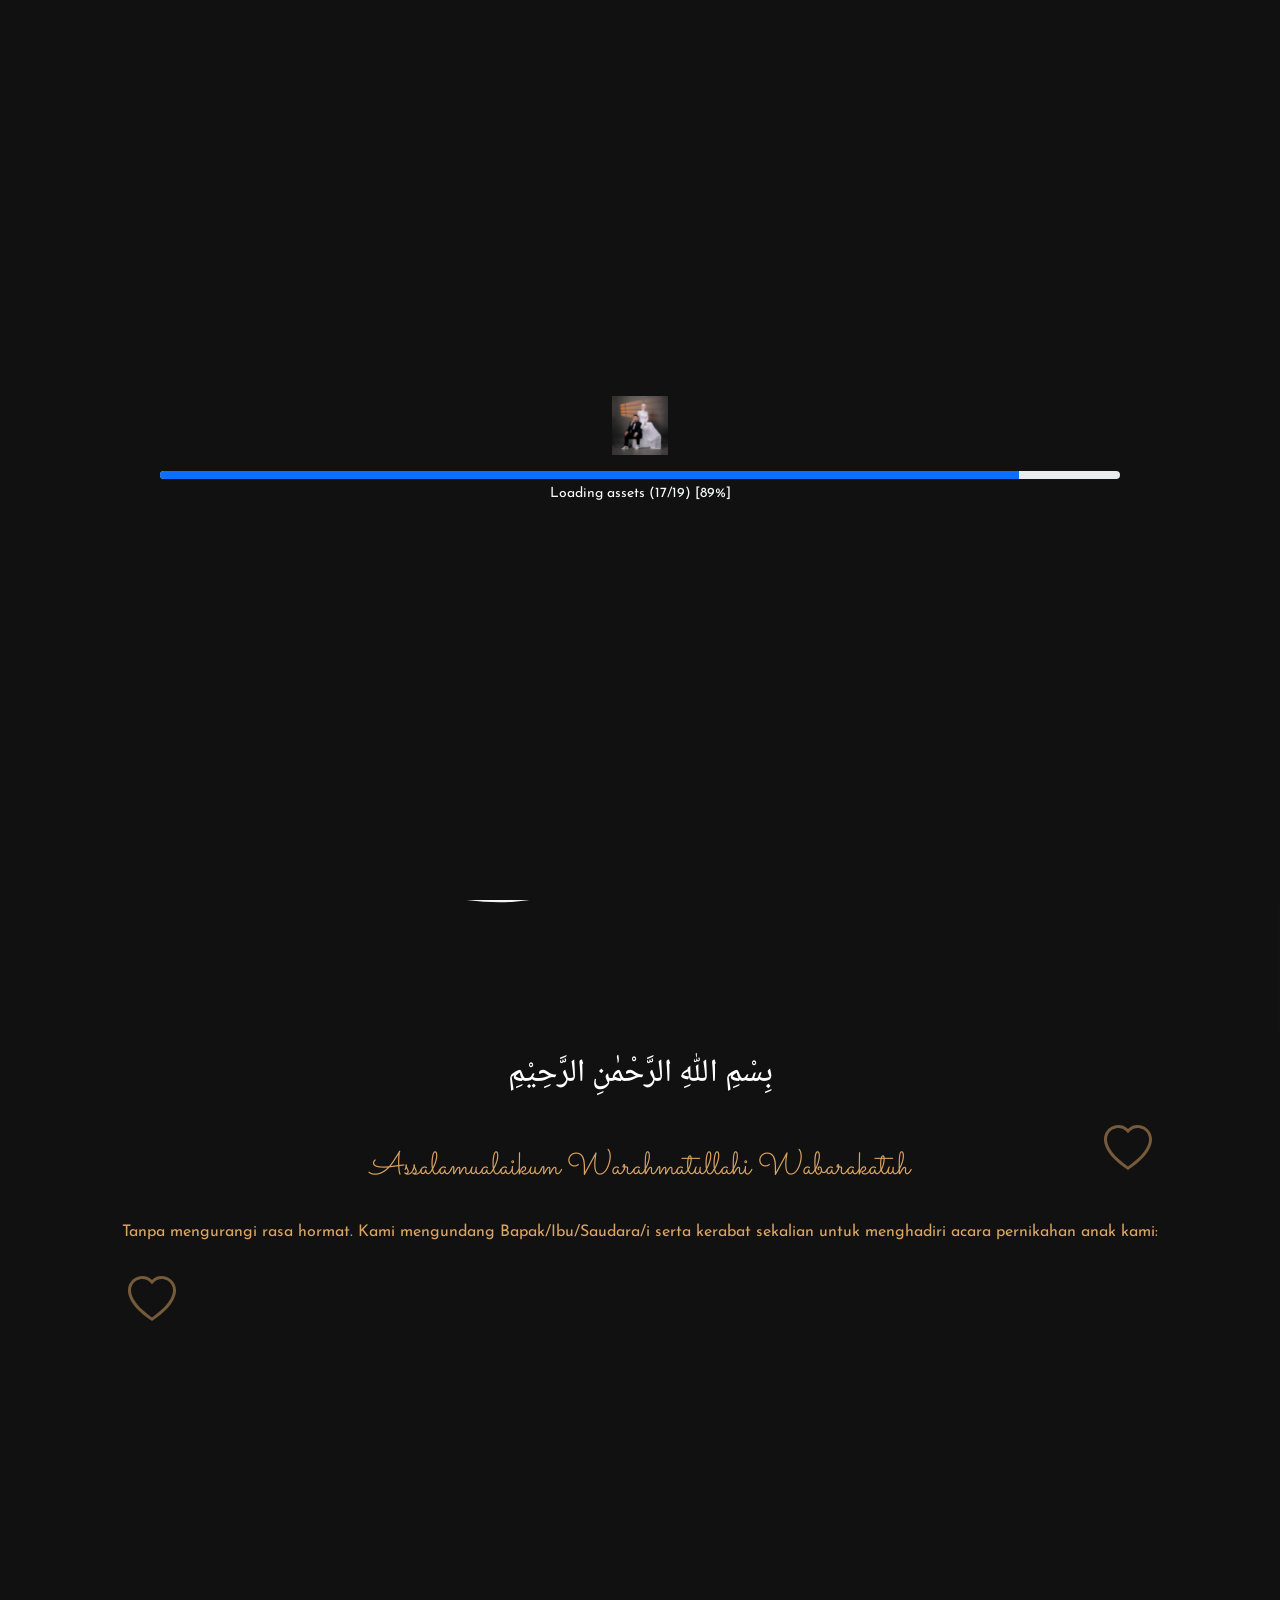
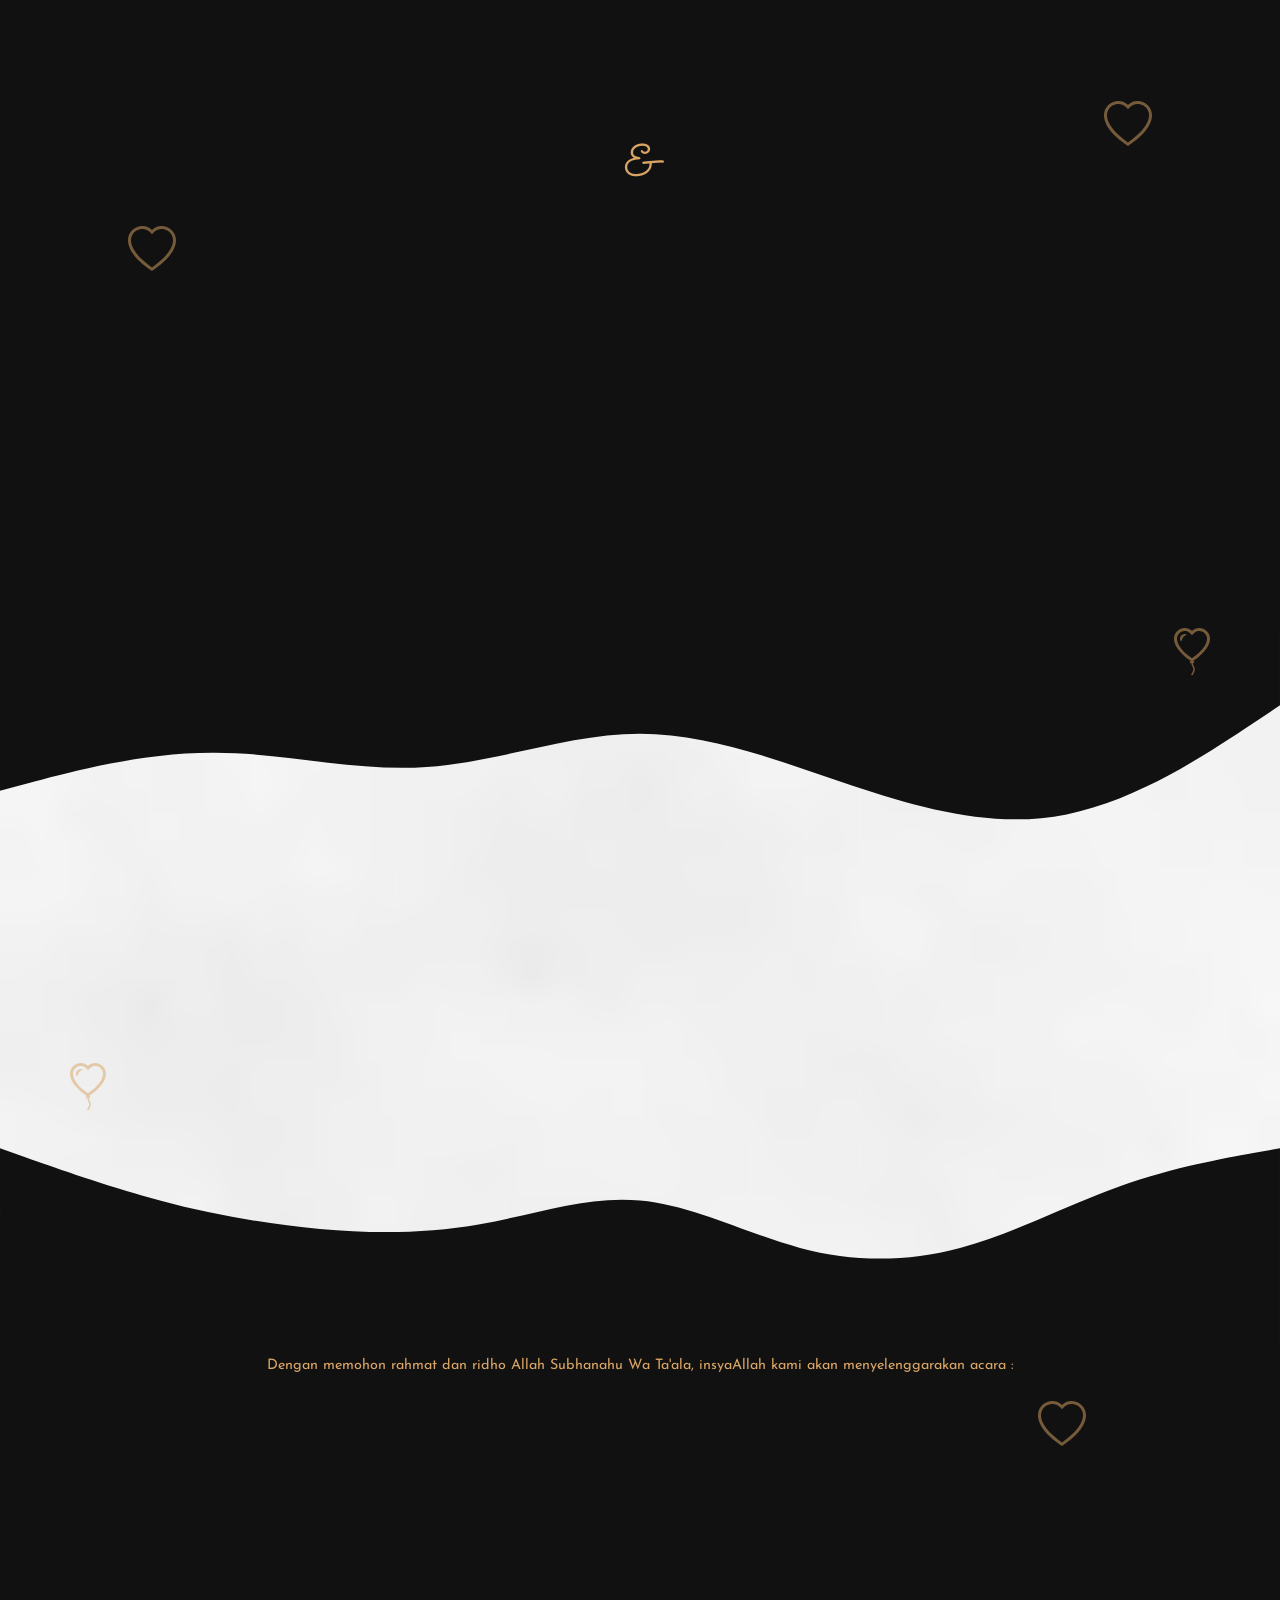
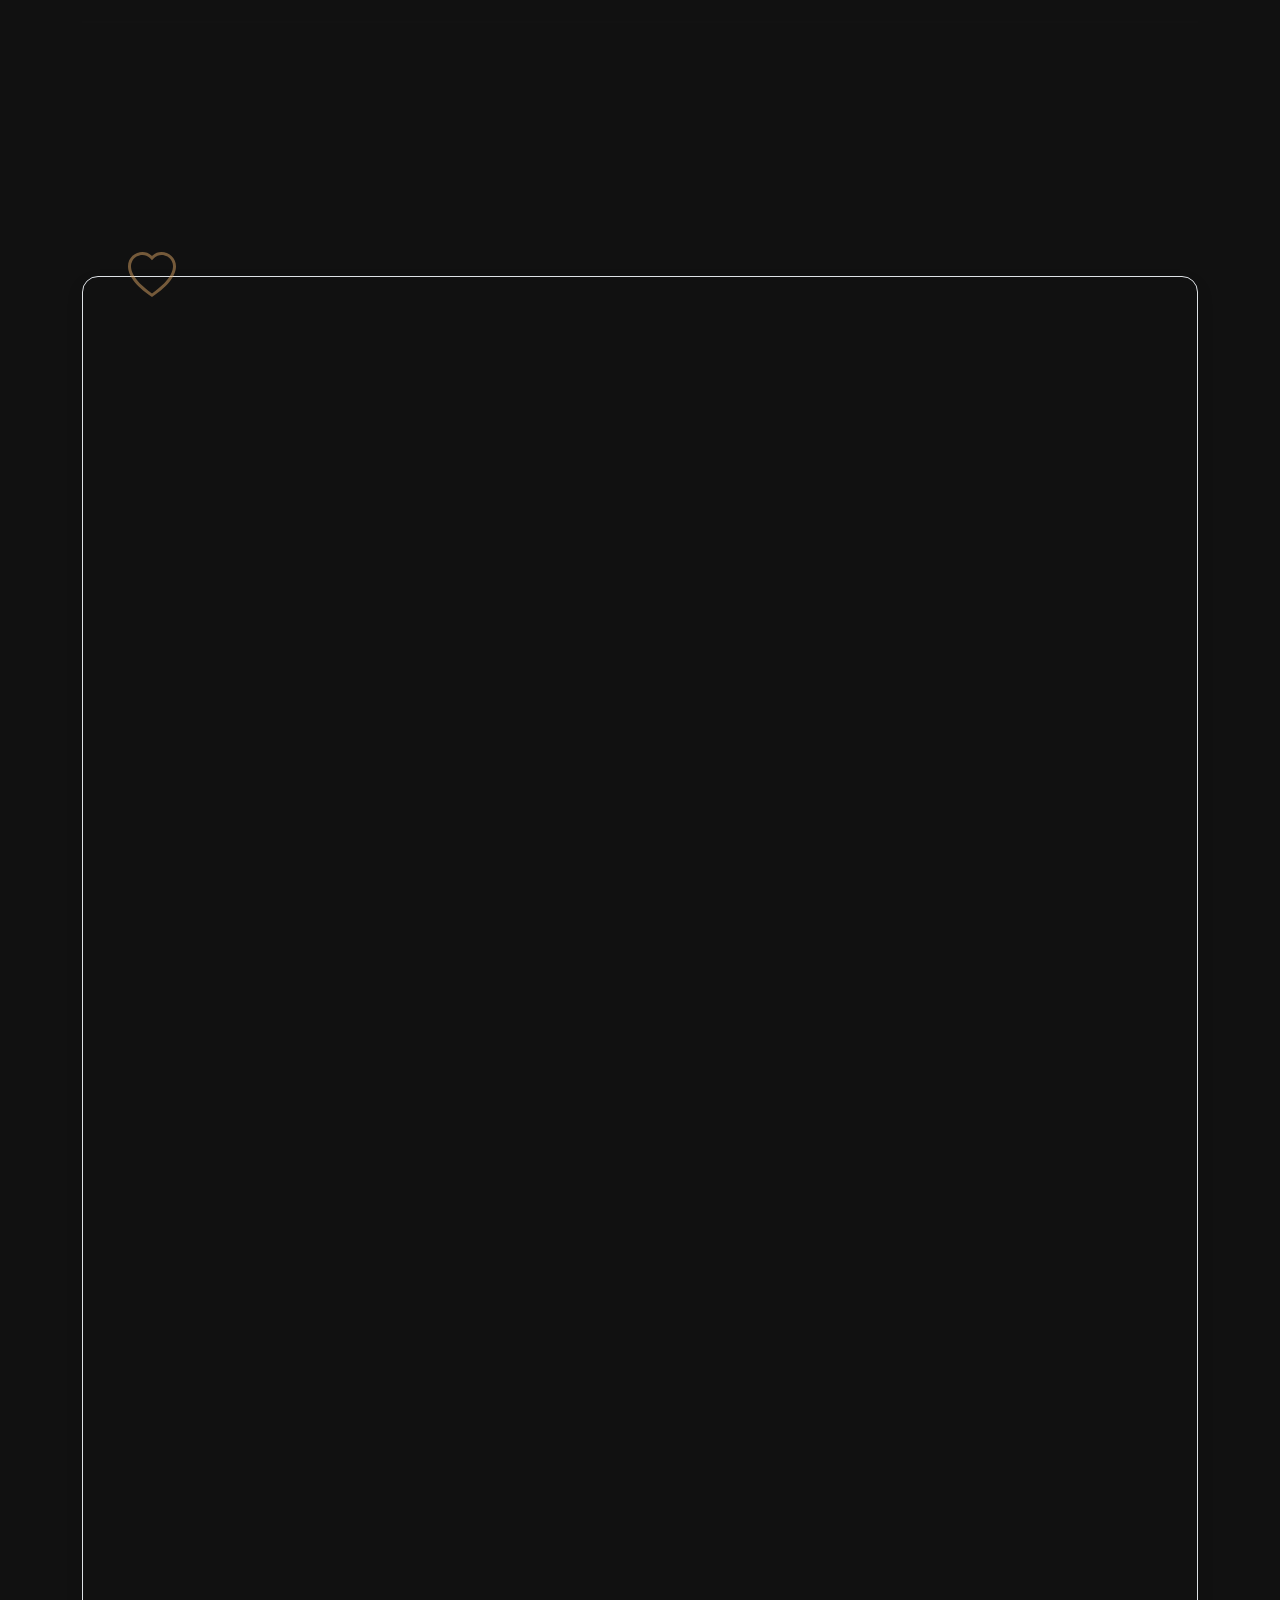
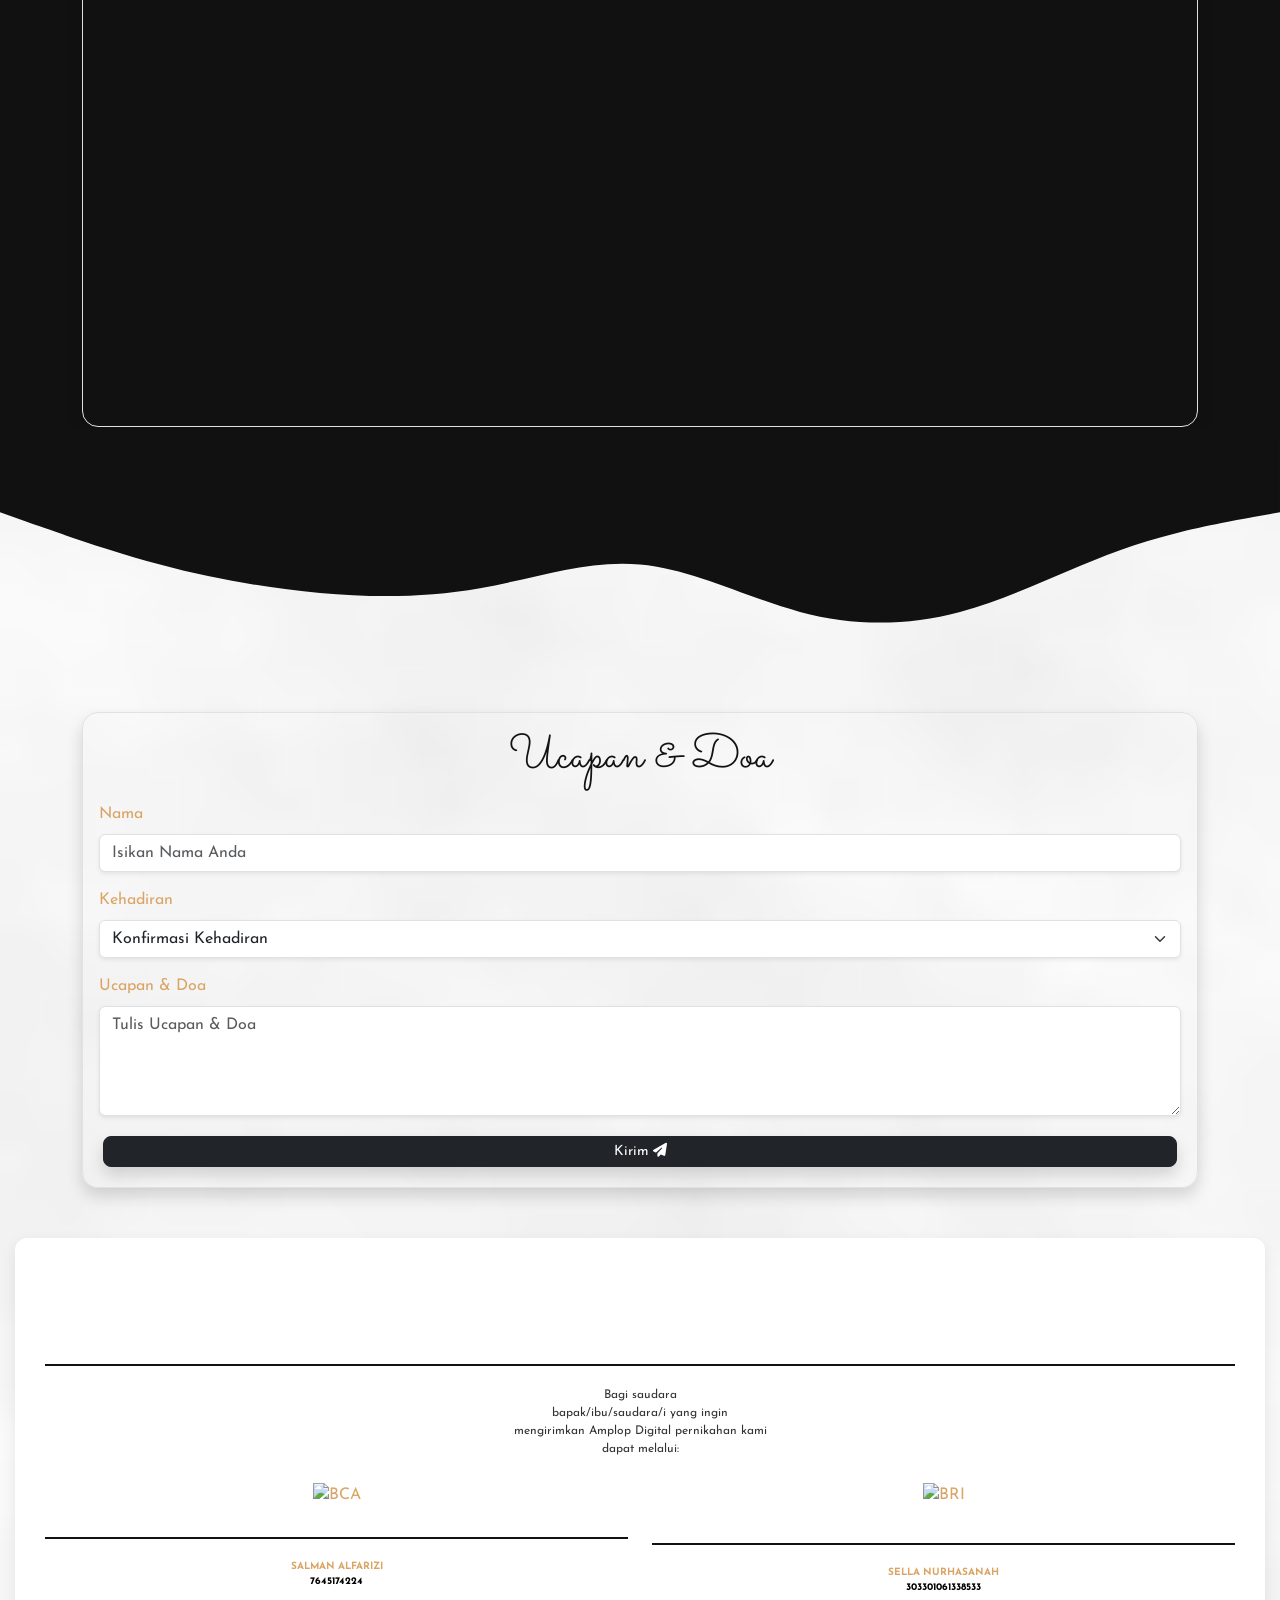
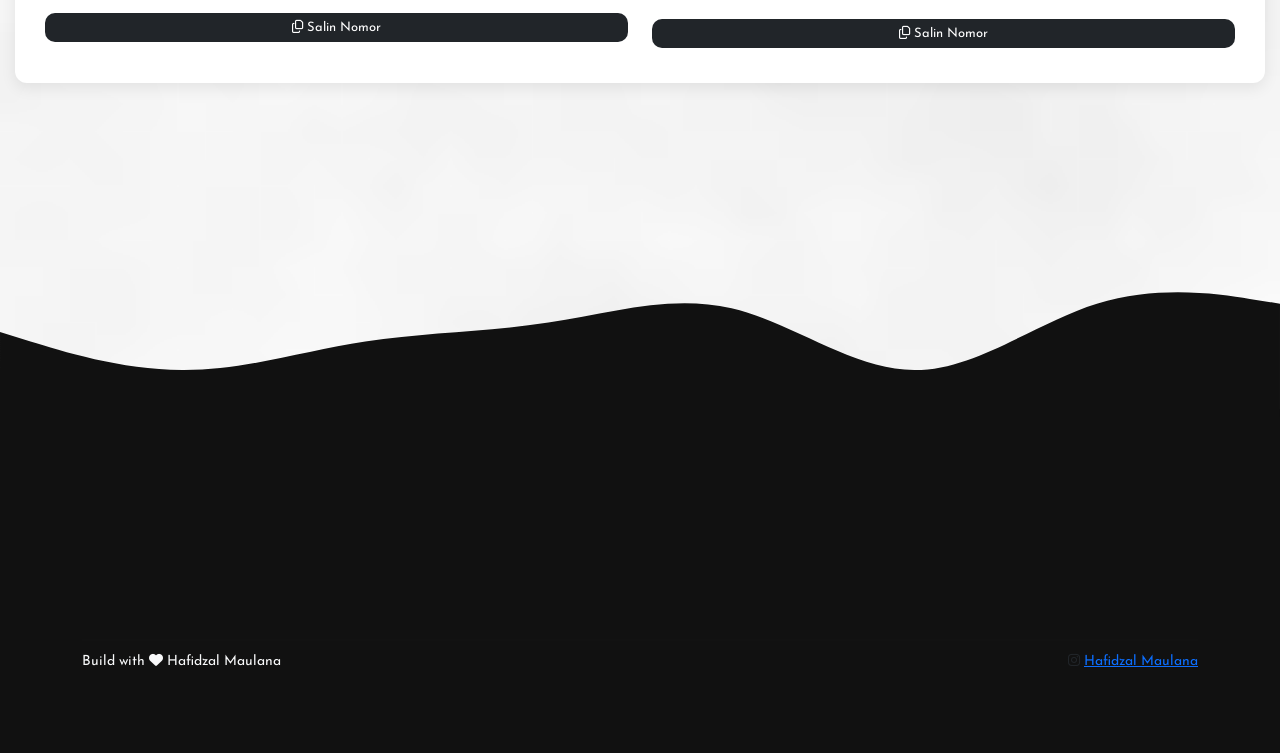
==== commit 89308291: "Update index.html" ====
--- a/index.html
+++ b/index.html
@@ -387,11 +387,11 @@
                     </div> -->
 
                     <div id="carousel-foto-dua" data-aos="fade-up" data-aos-duration="1500" class="carousel slide mt-4" data-bs-ride="carousel">
-                        <div class="carousel-indicators">
+                        <!-- <div class="carousel-indicators">
                             <button type="button" data-bs-target="#carousel-foto-dua" data-bs-slide-to="0" class="active" aria-current="true" aria-label="Slide 1"></button>
                             <button type="button" data-bs-target="#carousel-foto-dua" data-bs-slide-to="1" aria-label="Slide 2"></button>
                             <button type="button" data-bs-target="#carousel-foto-dua" data-bs-slide-to="2" aria-label="Slide 3"></button>
-                        </div>
+                        </div> -->
 
                         <div class="carousel-inner rounded-4">
                             <div class="carousel-item active">
@@ -404,10 +404,10 @@
                                 <img src="assets/images/alfa4.jpg" alt="gambar 6" class="d-block w-100" onclick="util.modal(this)">
                             </div>
                             <div class="carousel-item">
-                                <img src="assets/images/alfa3.jpg" alt="gambar 6" class="d-block w-100" onclick="util.modal(this)">
+                                <img src="assets/images/alfa3.jpg" alt="gambar 7" class="d-block w-100" onclick="util.modal(this)">
                             </div>
                             <div class="carousel-item">
-                                <img src="assets/images/alfa1.jpg" alt="gambar 6" class="d-block w-100" onclick="util.modal(this)">
+                                <img src="assets/images/alfa1.jpg" alt="gambar 8" class="d-block w-100" onclick="util.modal(this)">
                             </div>
                         </div>
 
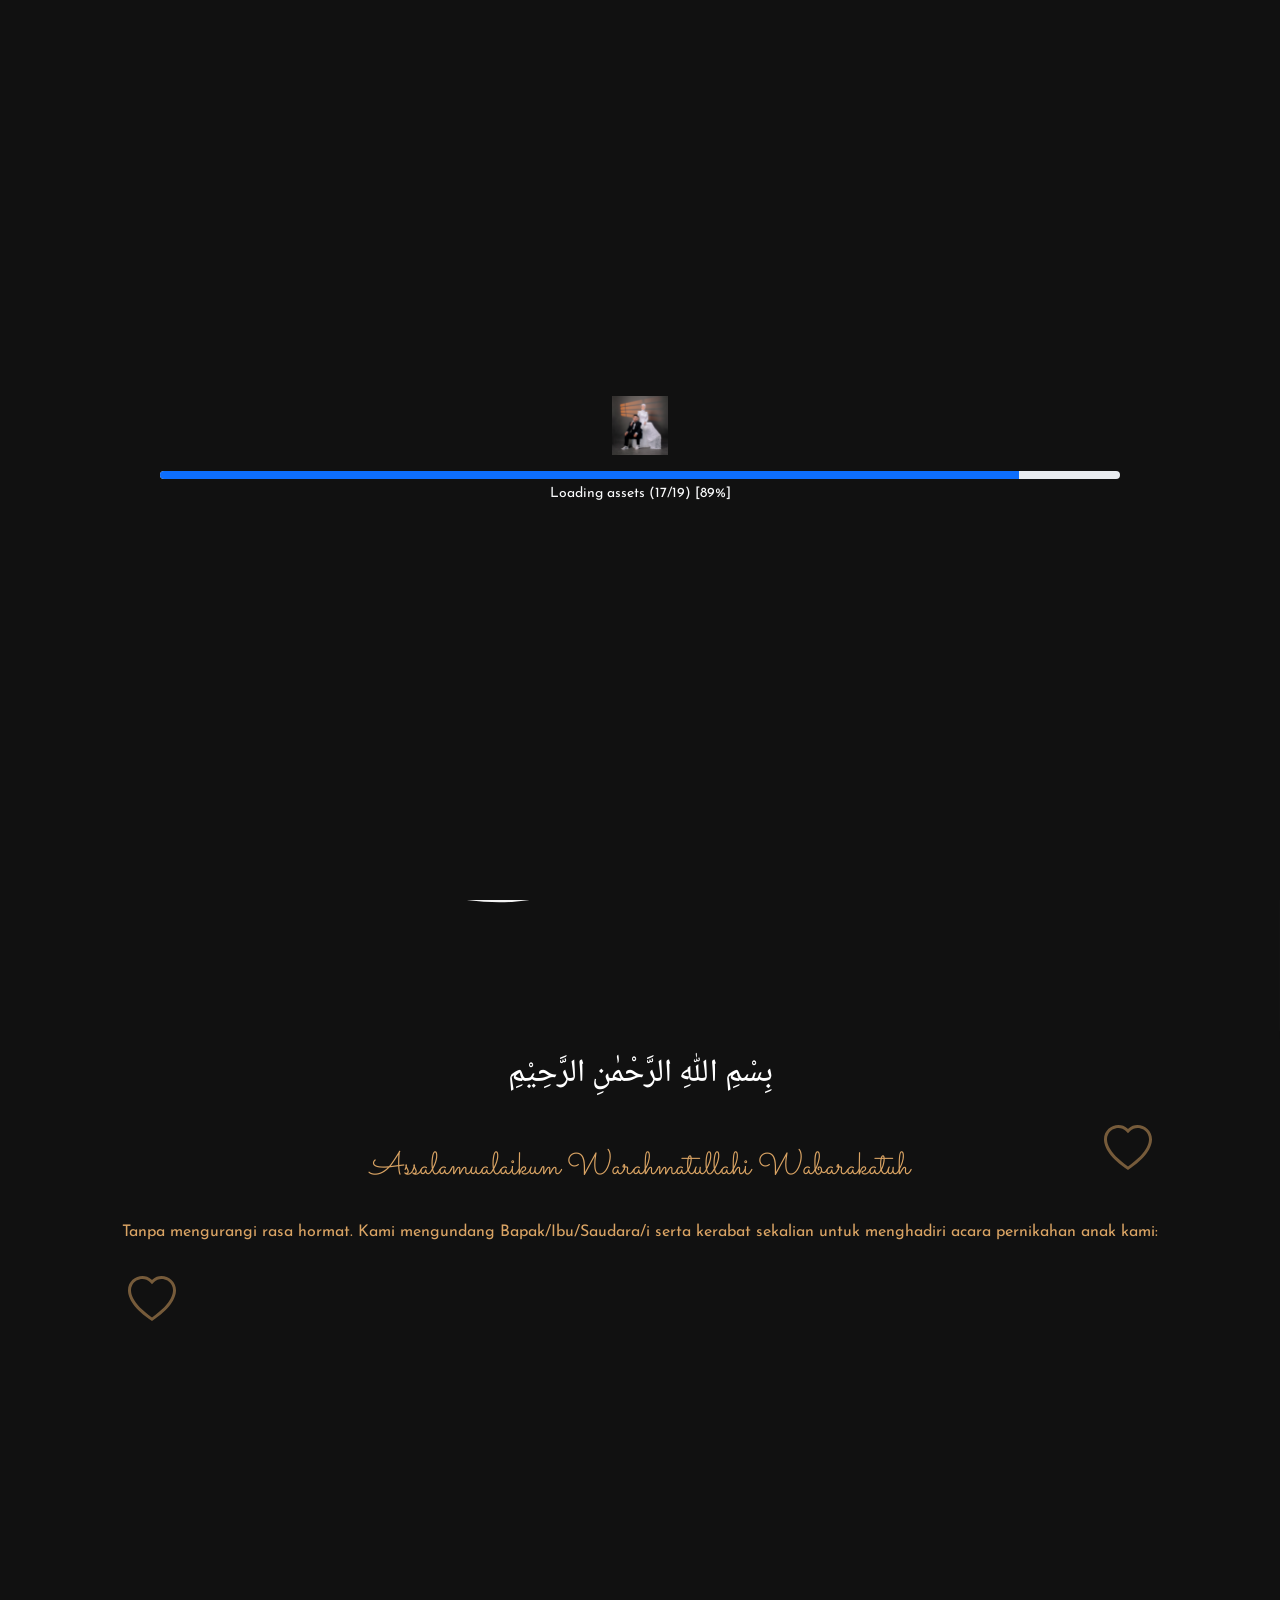
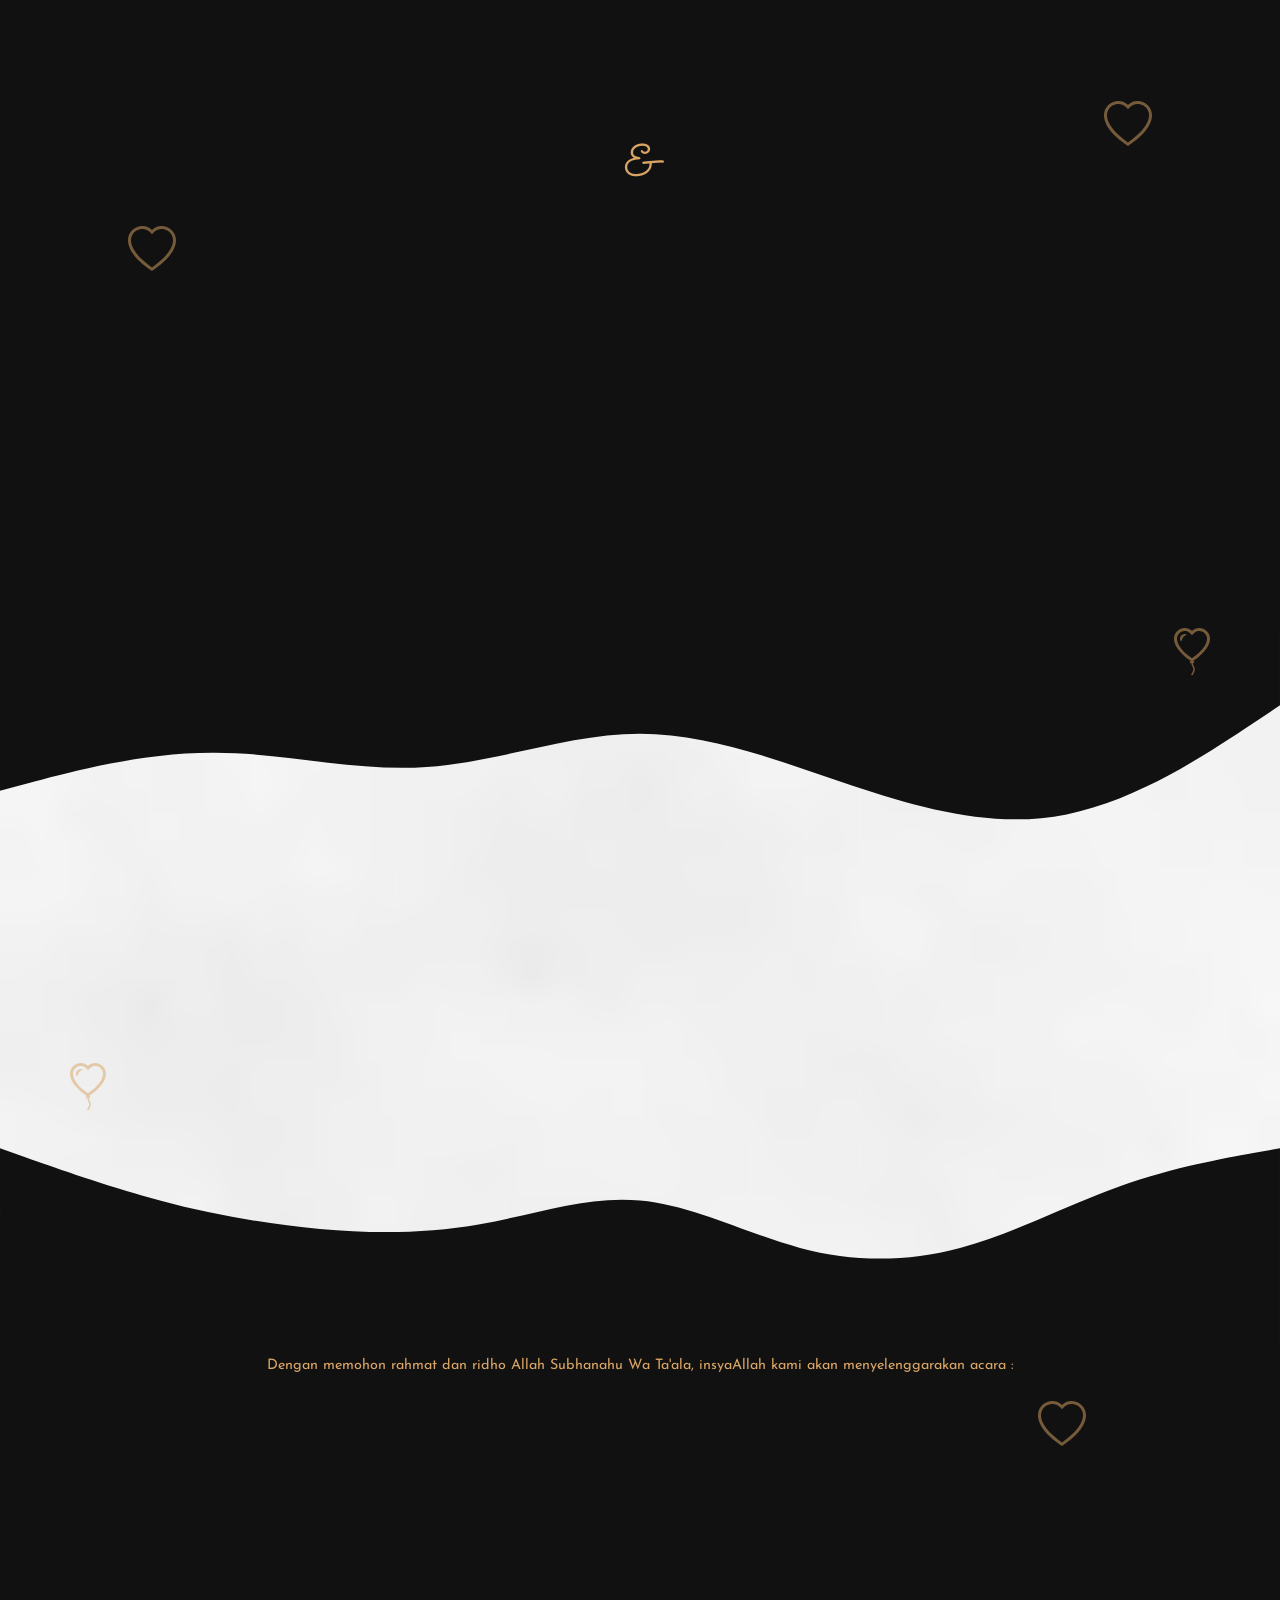
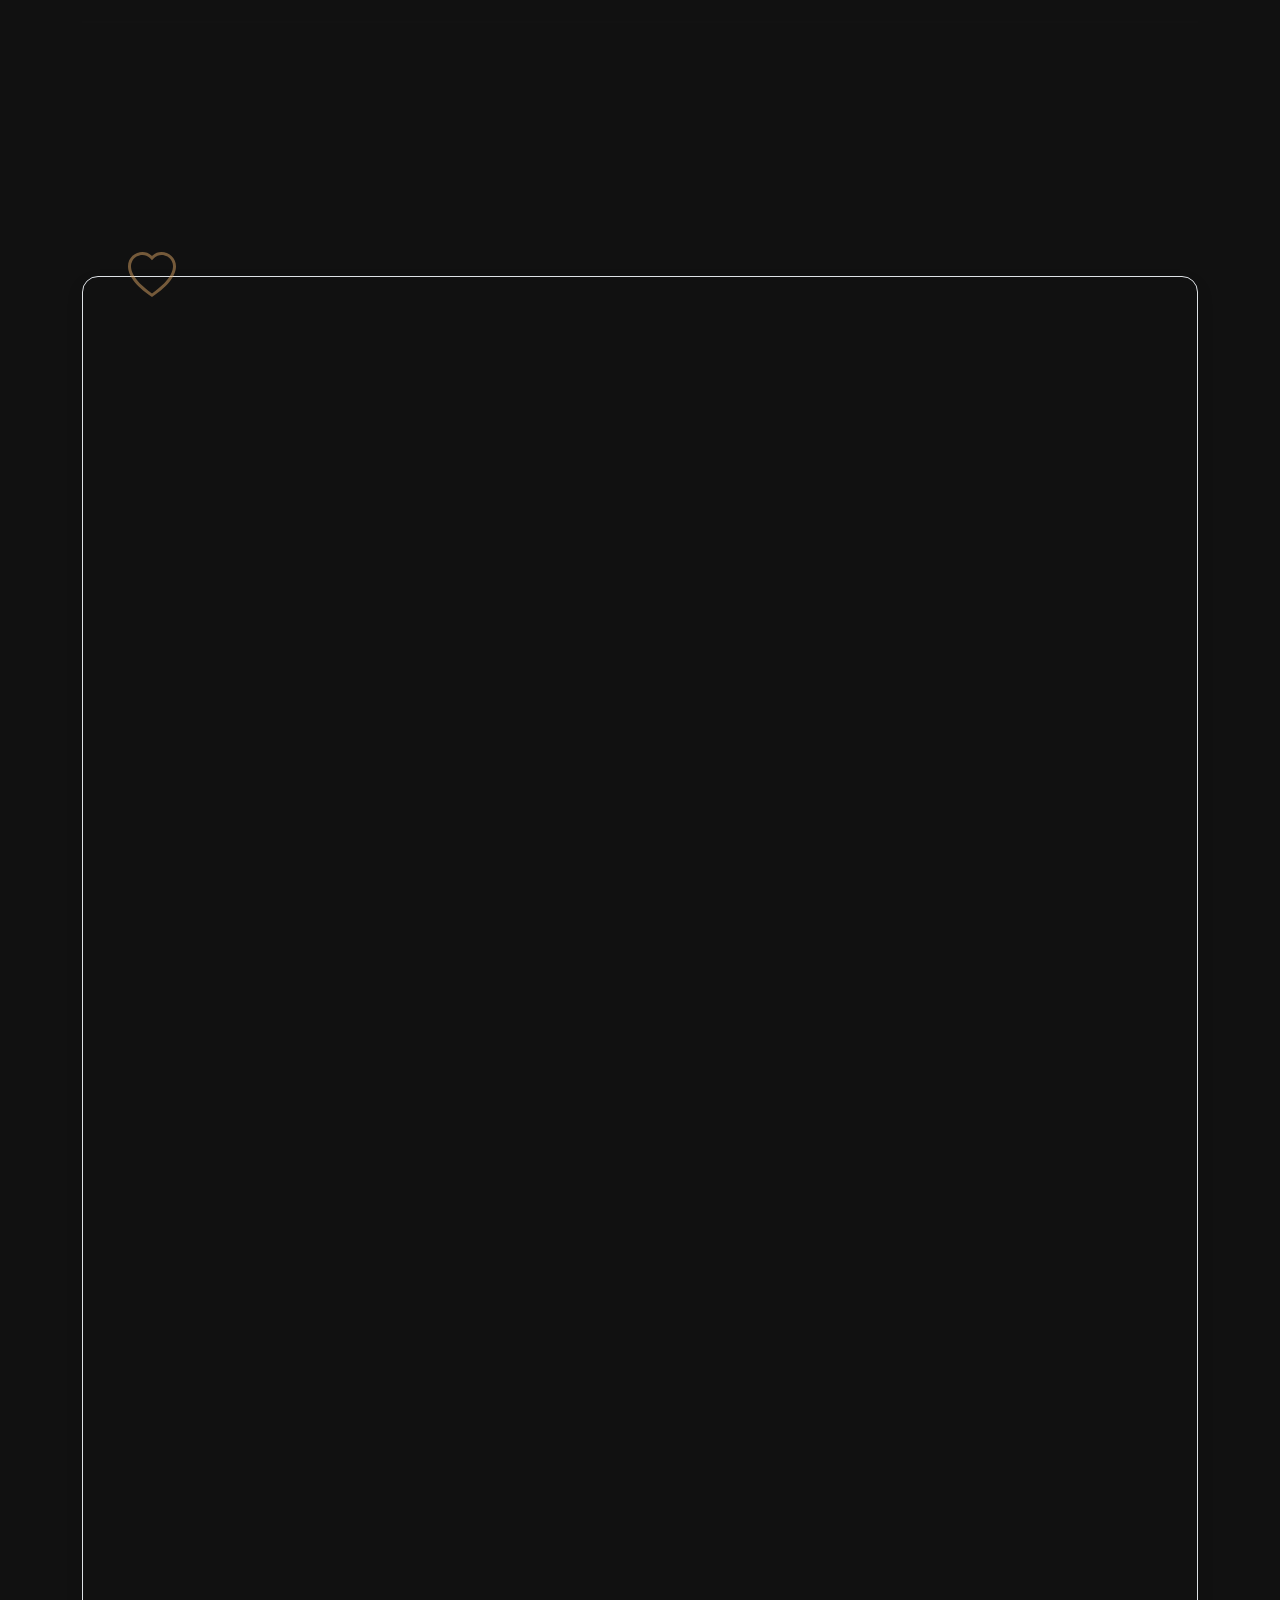
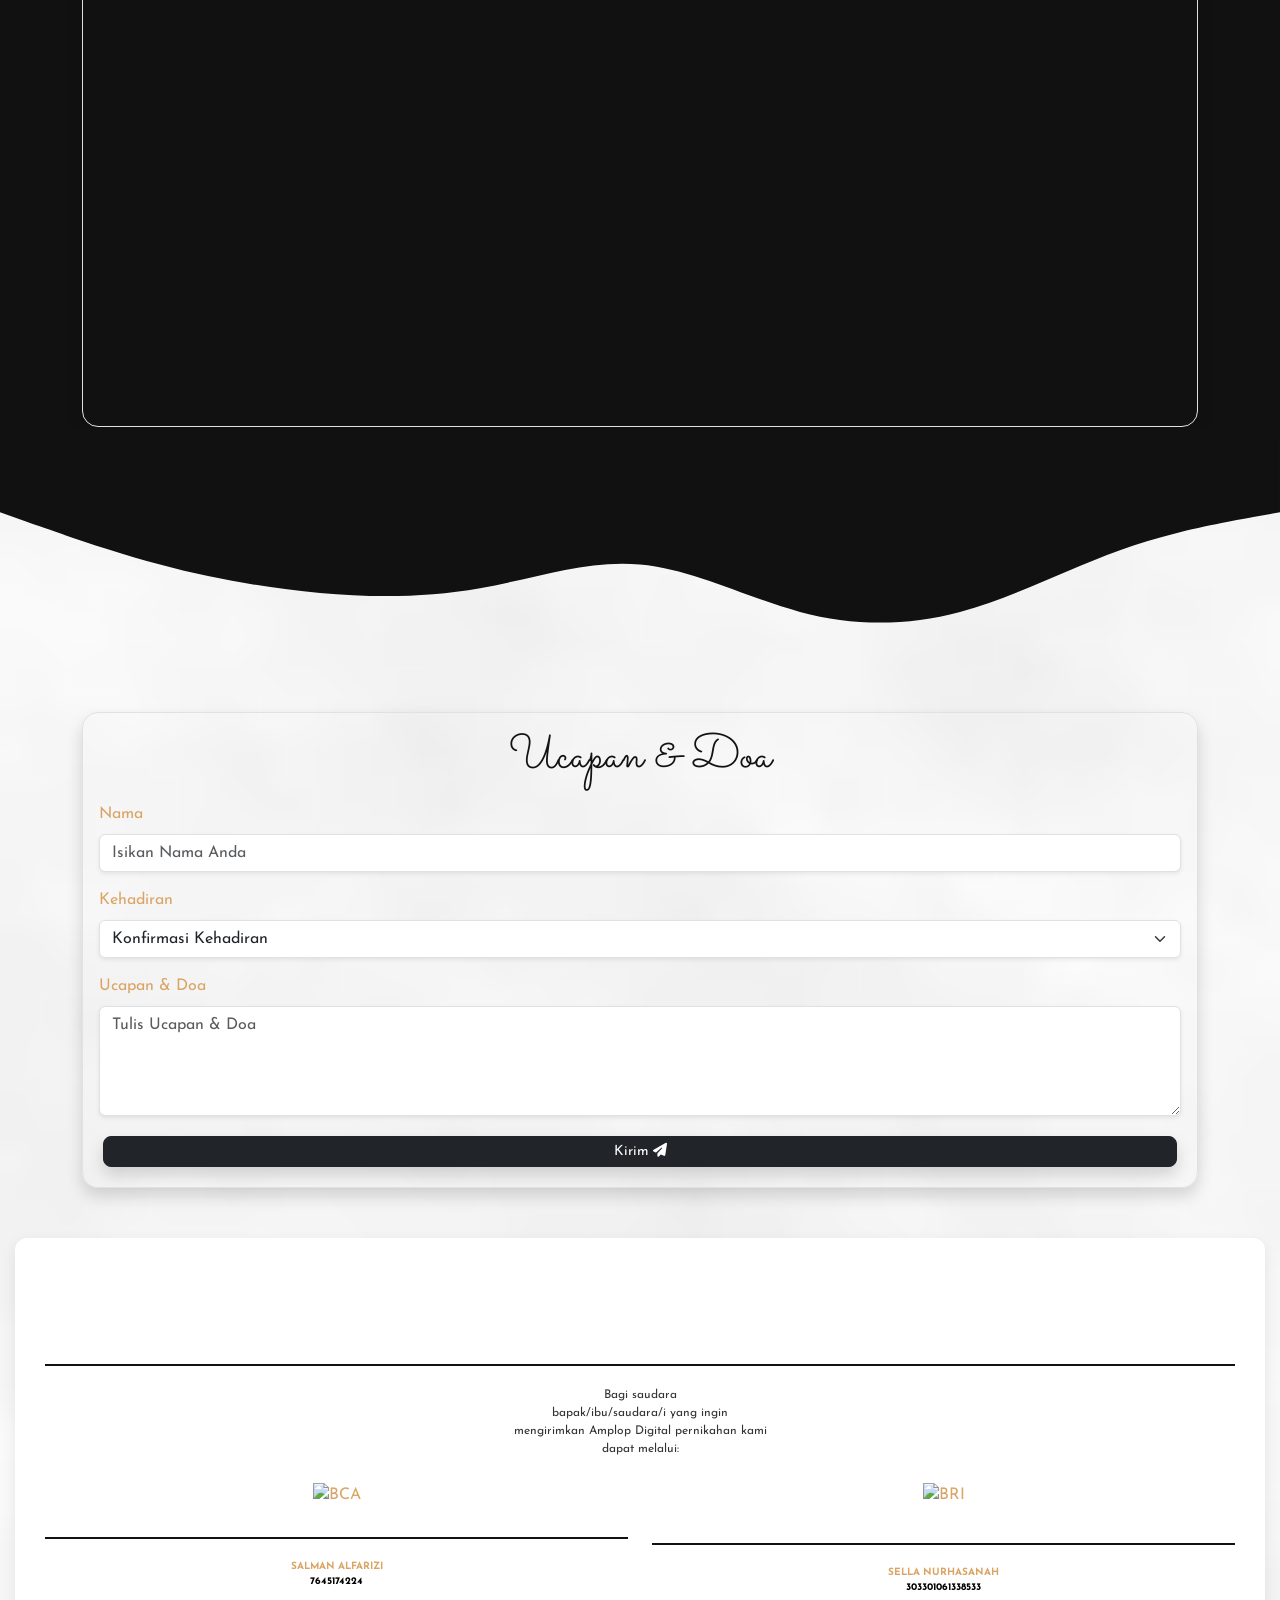
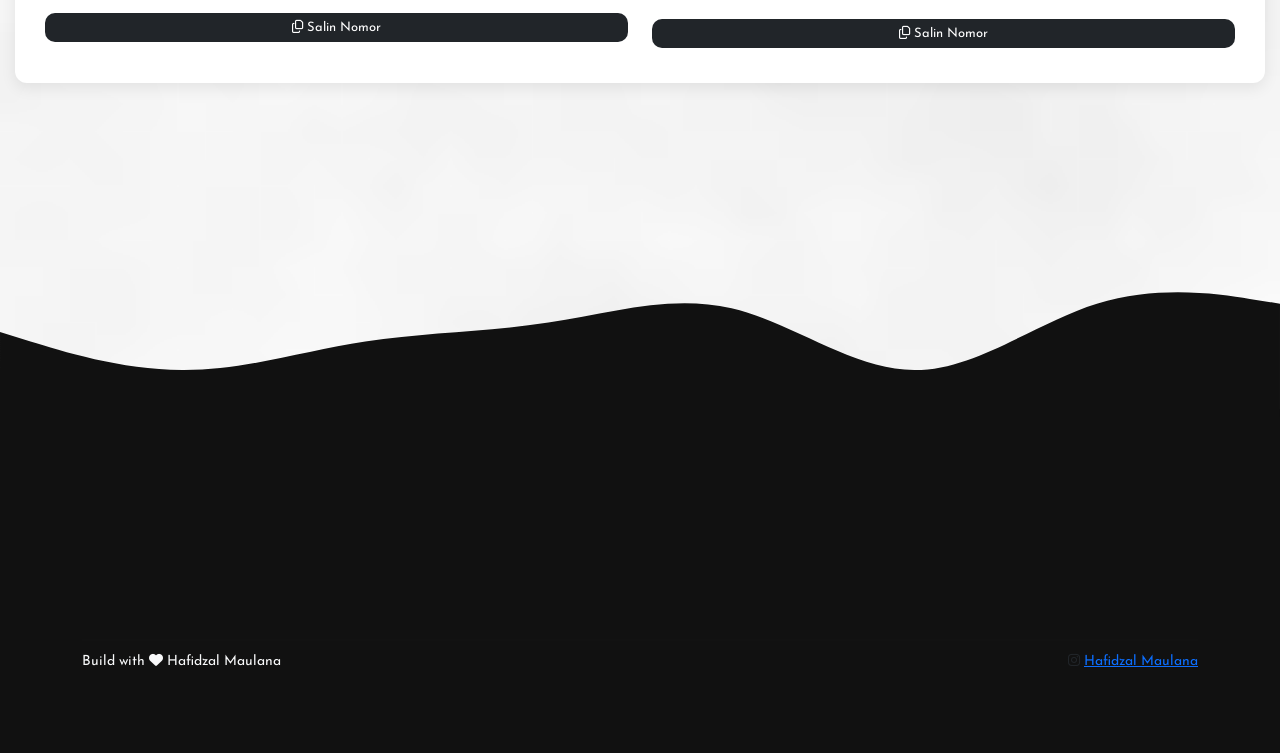
==== commit 74143055: "Update index.html" ====
--- a/index.html
+++ b/index.html
@@ -8,7 +8,7 @@
     <title>Website Undangan Pernikahan Salman dan Sella Secara Online</title>
 
     <!-- SEO Tag -->
-    <meta name="author" content="Salman Alfaridzi">
+    <meta name="author" content="Salman Alfarizi">
     <meta name="language" content="Indonesia">
     <meta name="robots" content="index, follow, max-image-preview:large">
     <meta name="googlebot" content="index, follow, max-image-preview:large">
@@ -182,7 +182,7 @@
                         <div class="img-crop border border-3 border-light shadow my-4 mx-auto">
                             <img src="./assets/images/salman.jpg" alt="cowo" onclick="util.modal(this)">
                         </div>
-                        <h1 class="font-esthetic" style="font-size: 3rem;">Salman Alfaridzi</h1>
+                        <h1 class="font-esthetic" style="font-size: 3rem;">Salman Alfarzi</h1>
                         <p class="mt-3 mb-0" style="font-size: 1.25rem;">Putra dari</p>
                         <p class="mb-0">Bapak Burhanudin & Ibu Carti</p>
                     </div>
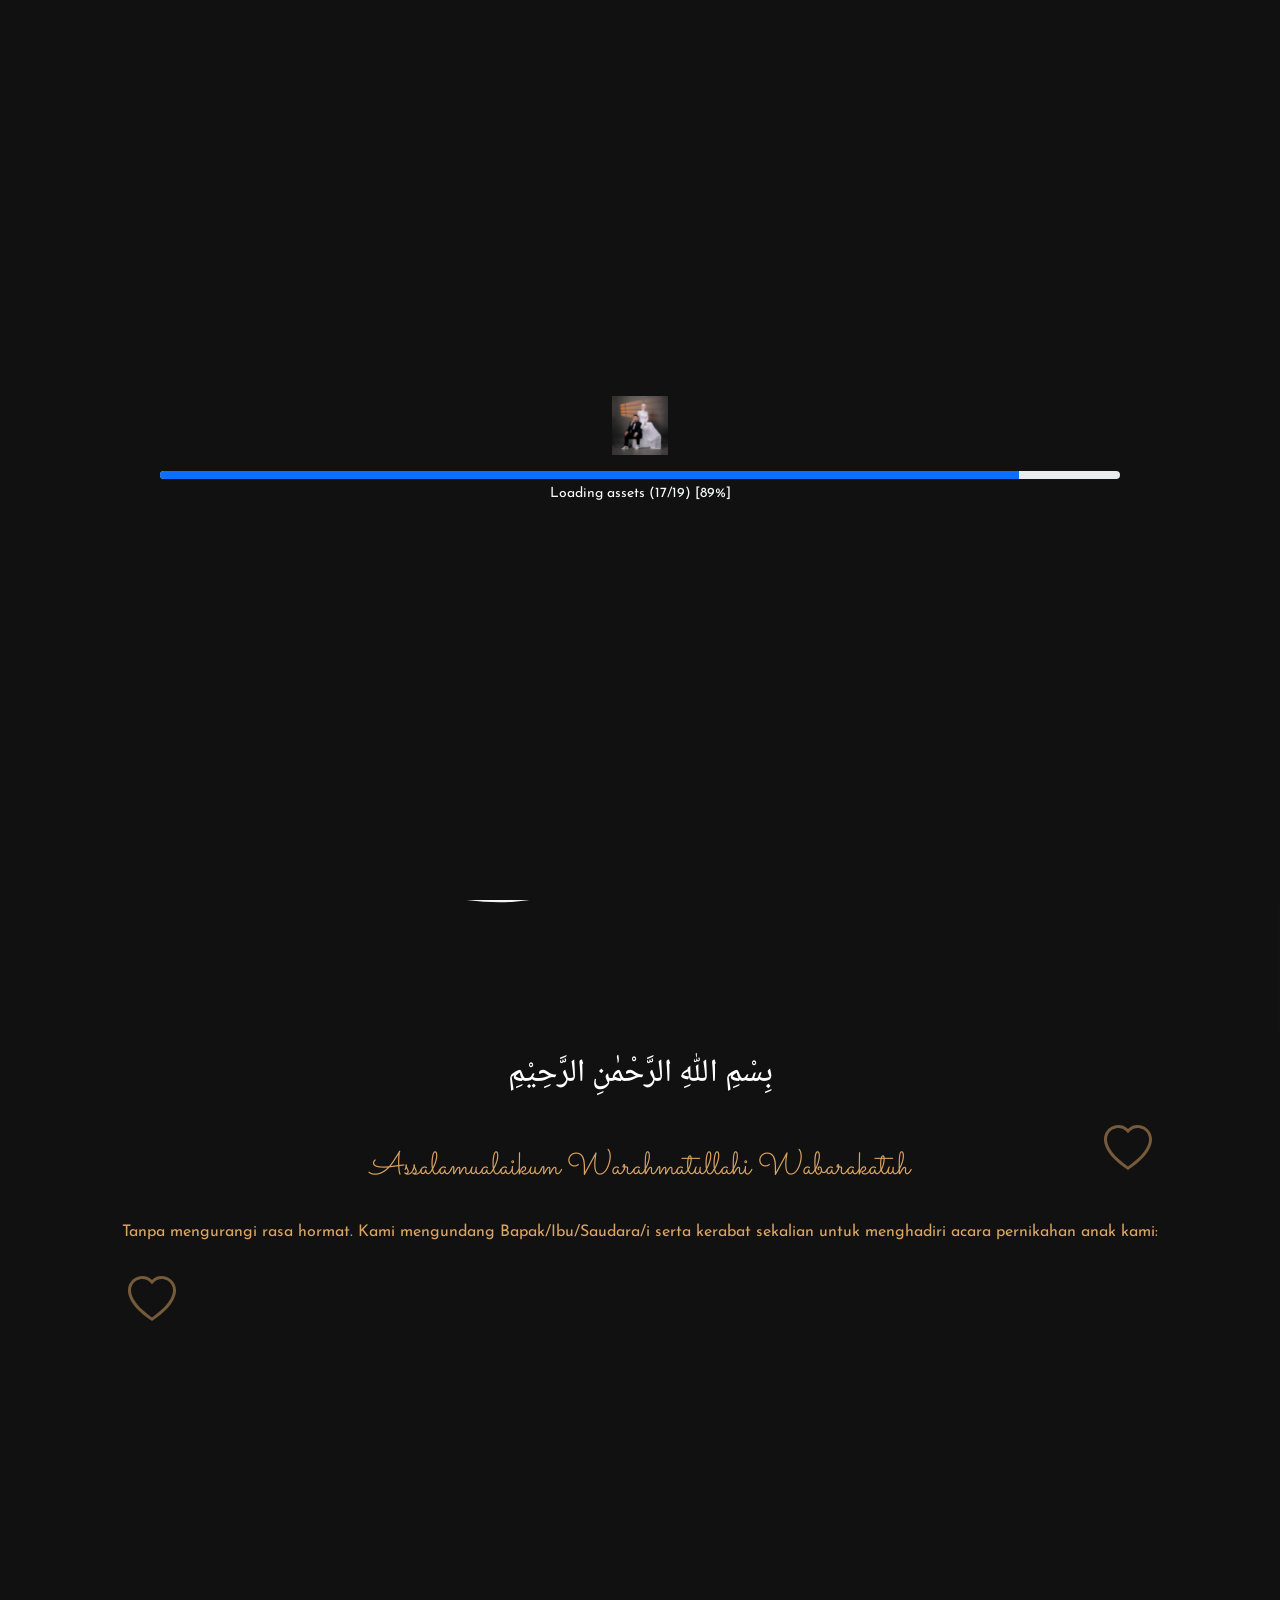
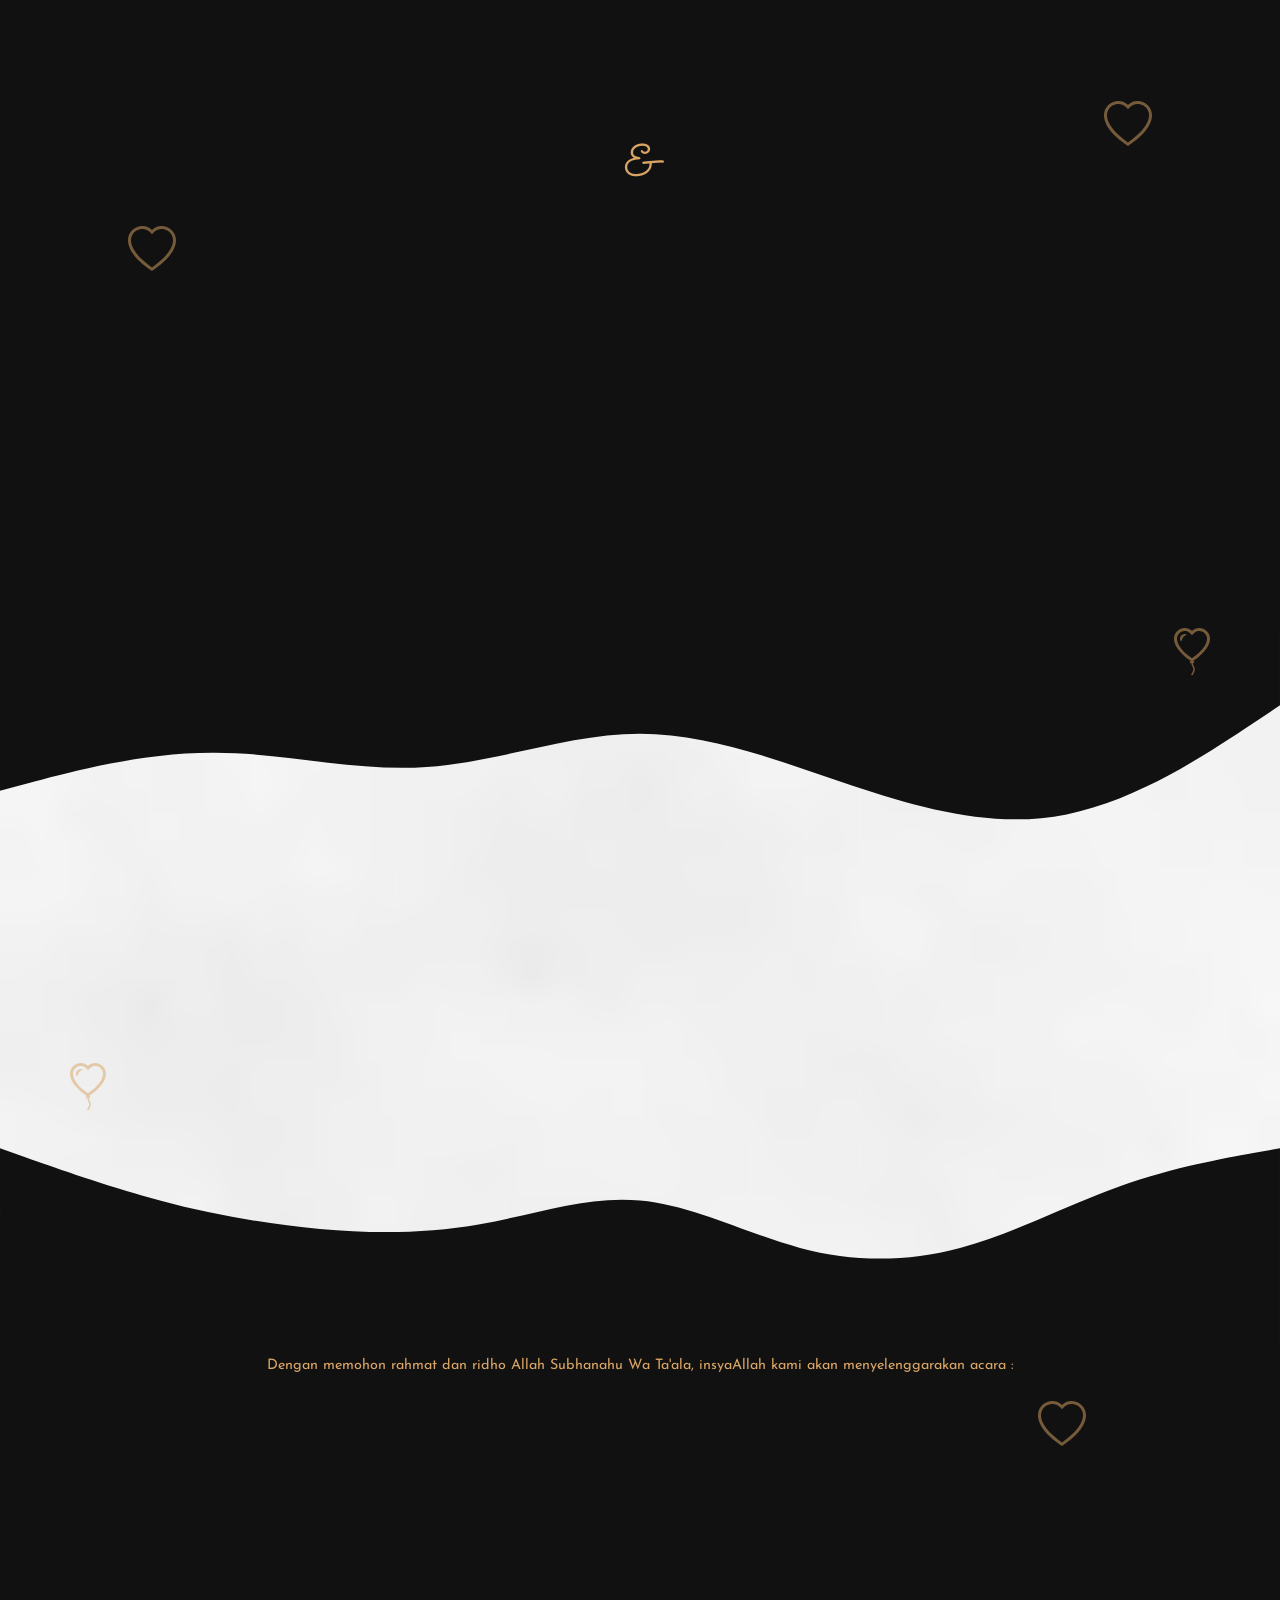
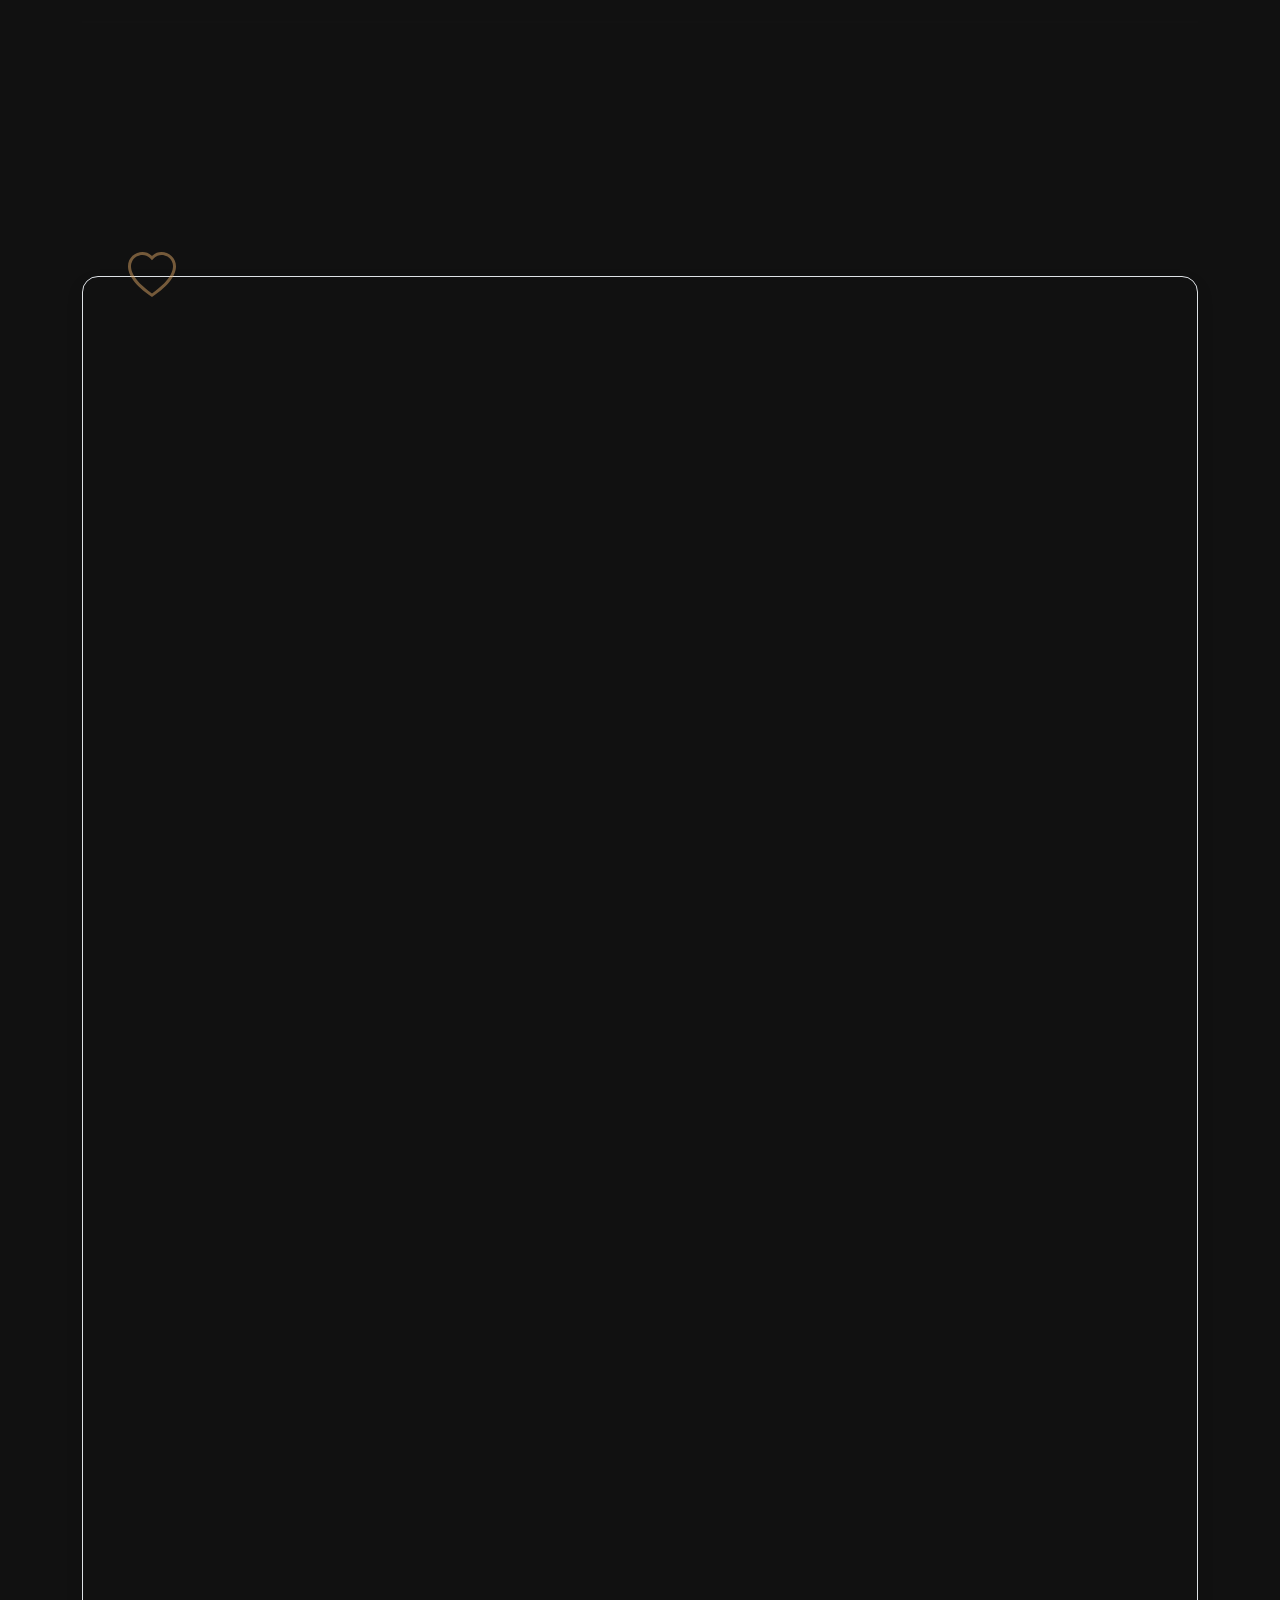
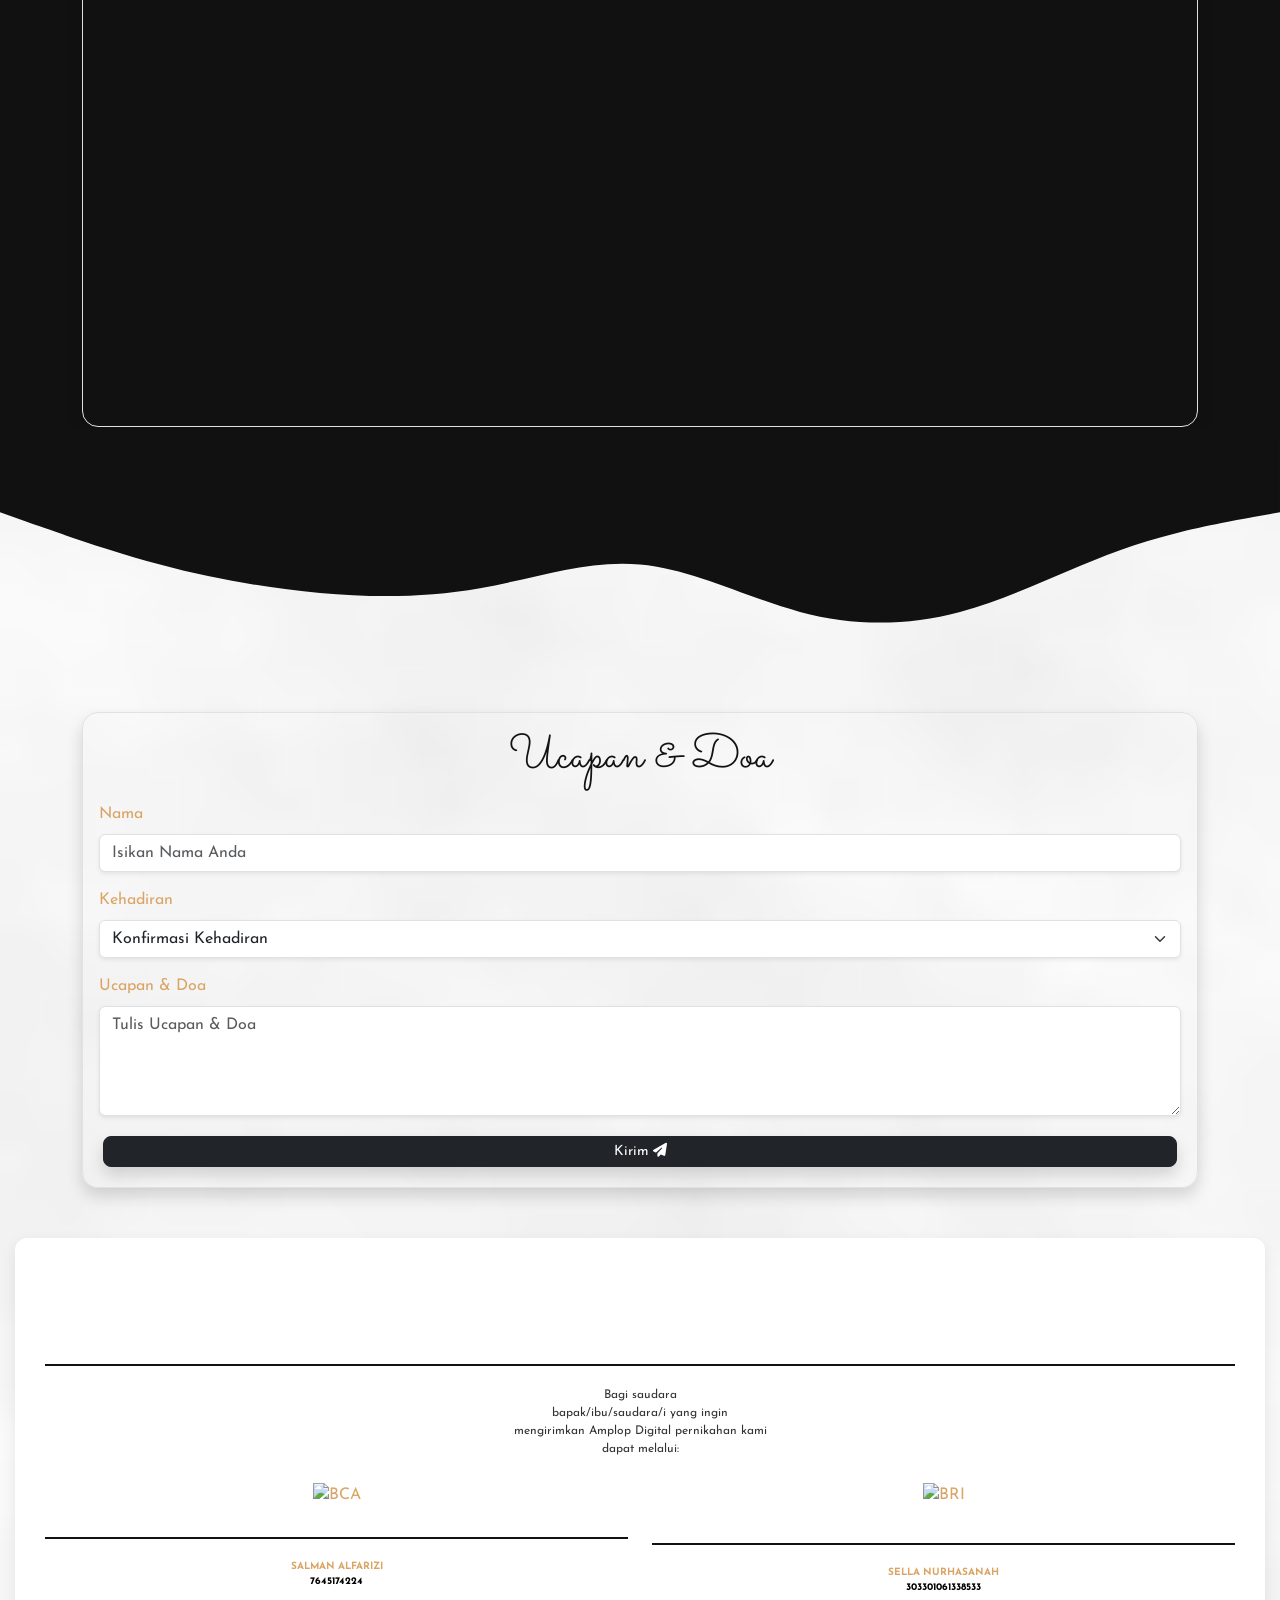
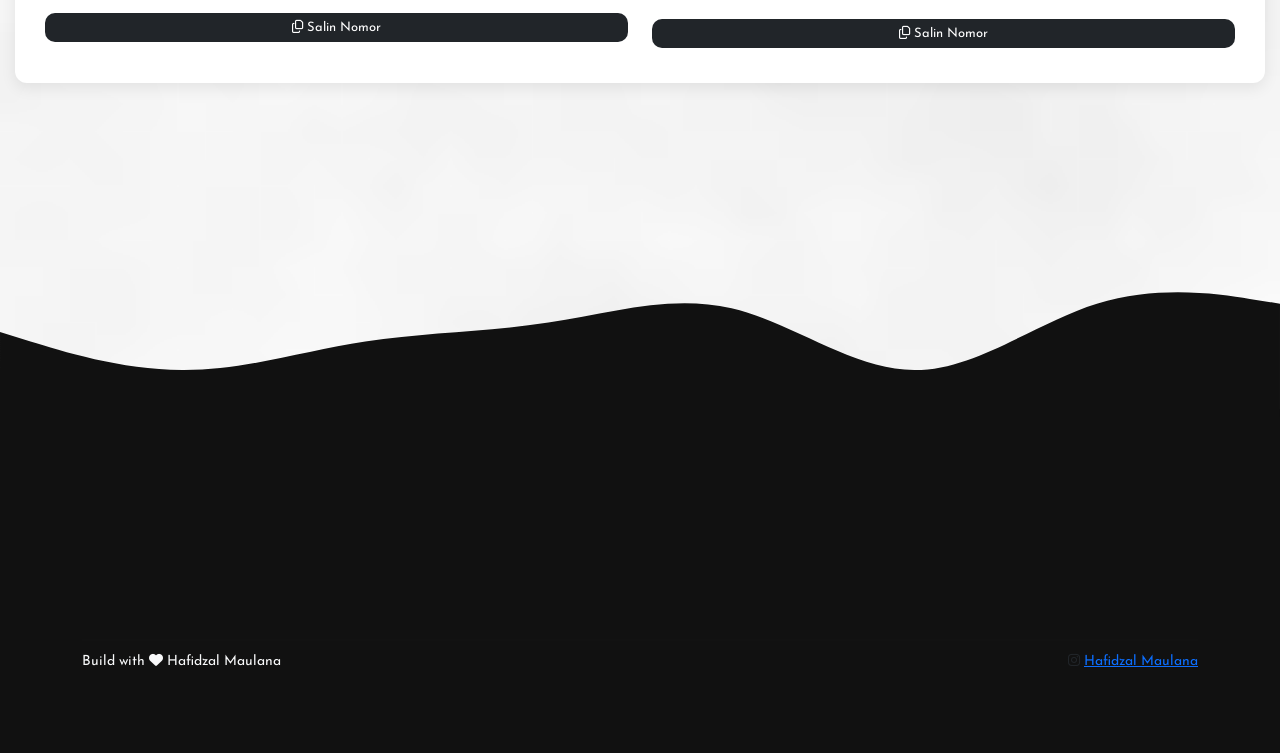
==== commit 36f37e87: "Update index.html" ====
--- a/index.html
+++ b/index.html
@@ -182,7 +182,7 @@
                         <div class="img-crop border border-3 border-light shadow my-4 mx-auto">
                             <img src="./assets/images/salman.jpg" alt="cowo" onclick="util.modal(this)">
                         </div>
-                        <h1 class="font-esthetic" style="font-size: 3rem;">Salman Alfarzi</h1>
+                        <h1 class="font-esthetic" style="font-size: 3rem;">Salman Alfarizi</h1>
                         <p class="mt-3 mb-0" style="font-size: 1.25rem;">Putra dari</p>
                         <p class="mb-0">Bapak Burhanudin & Ibu Carti</p>
                     </div>
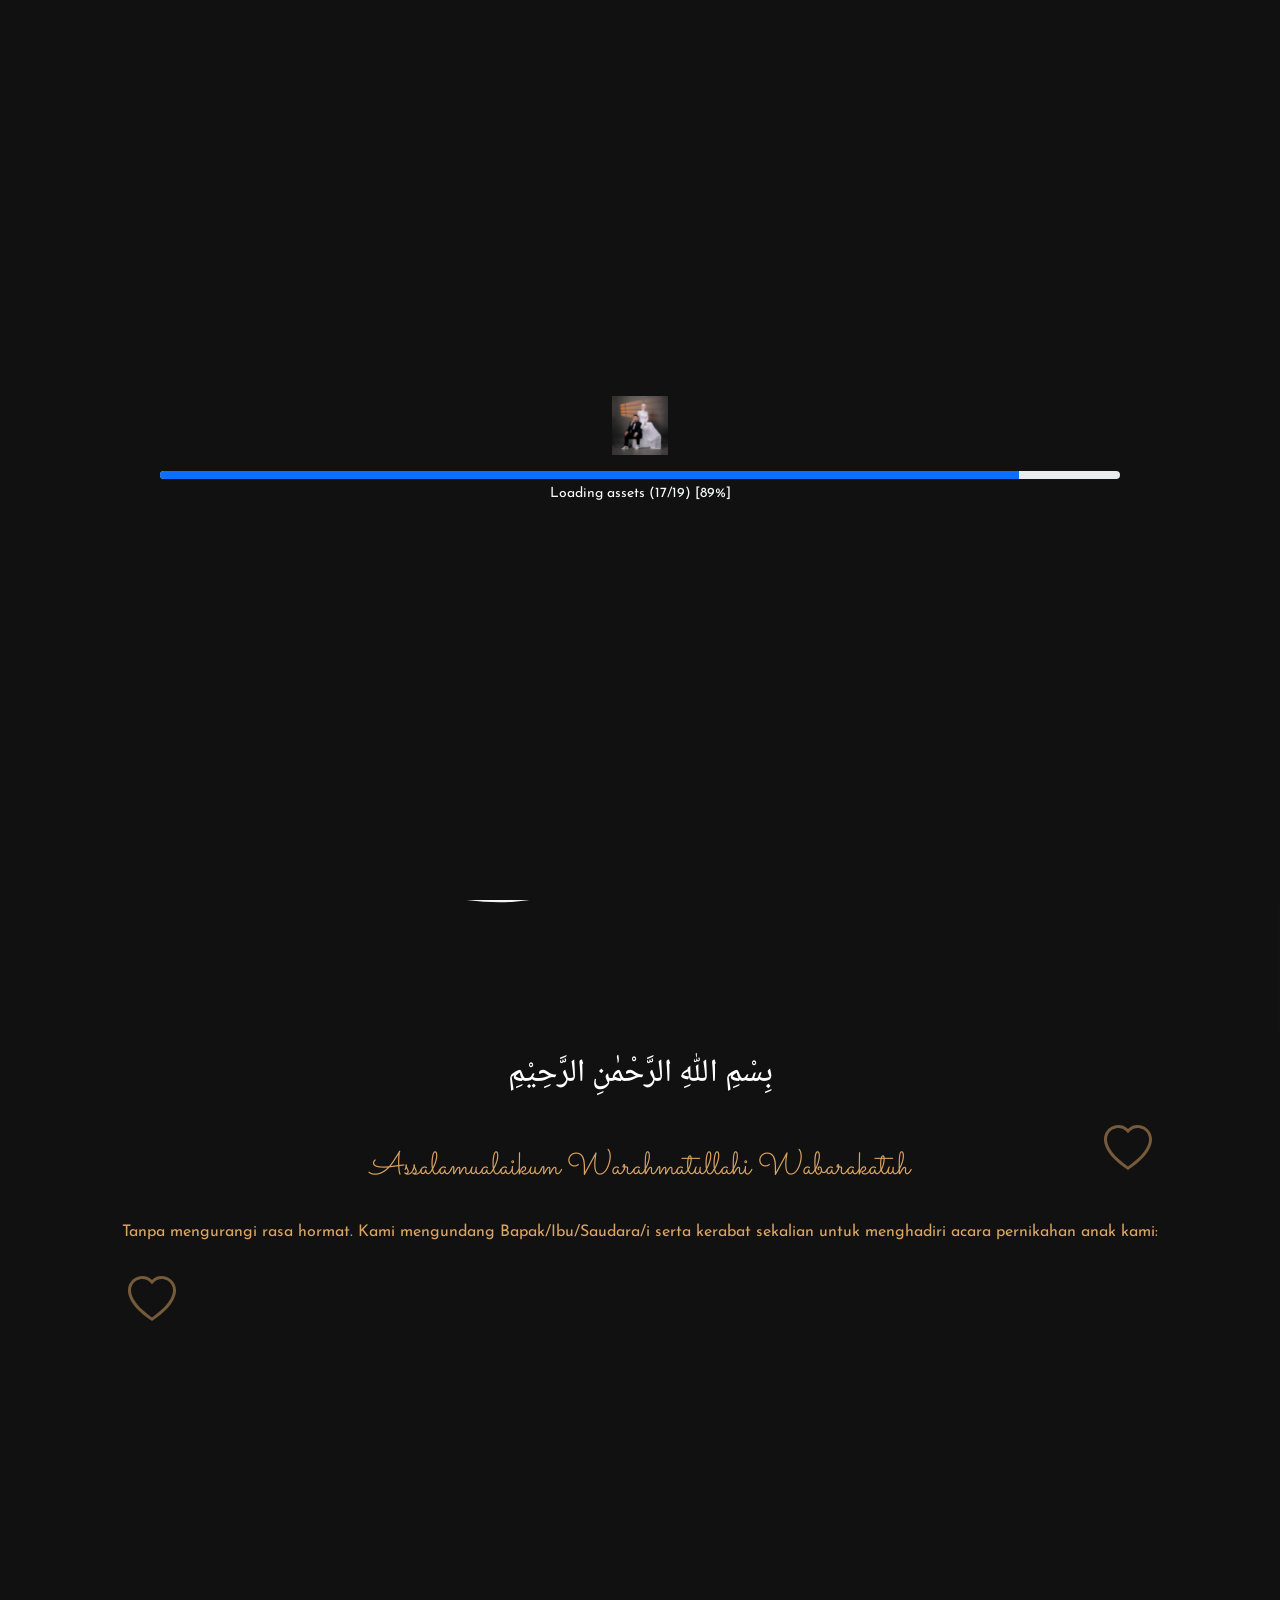
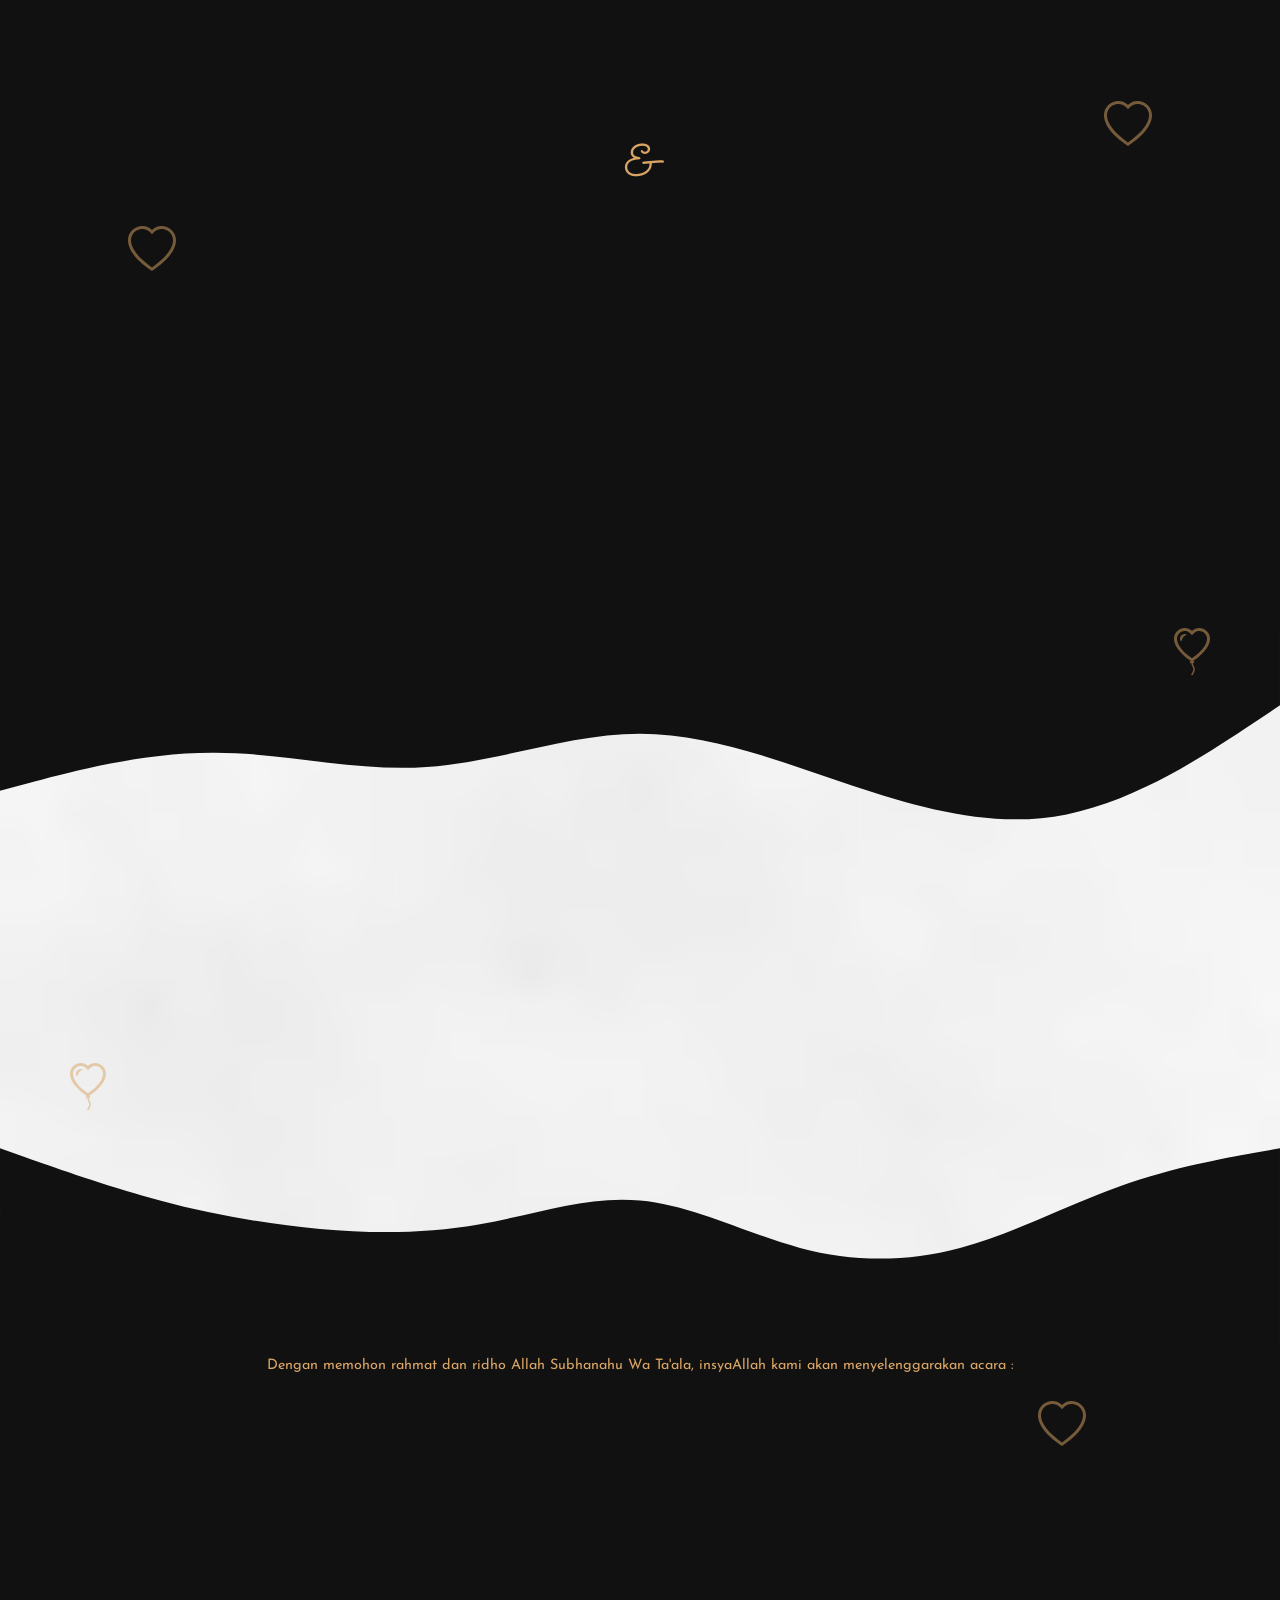
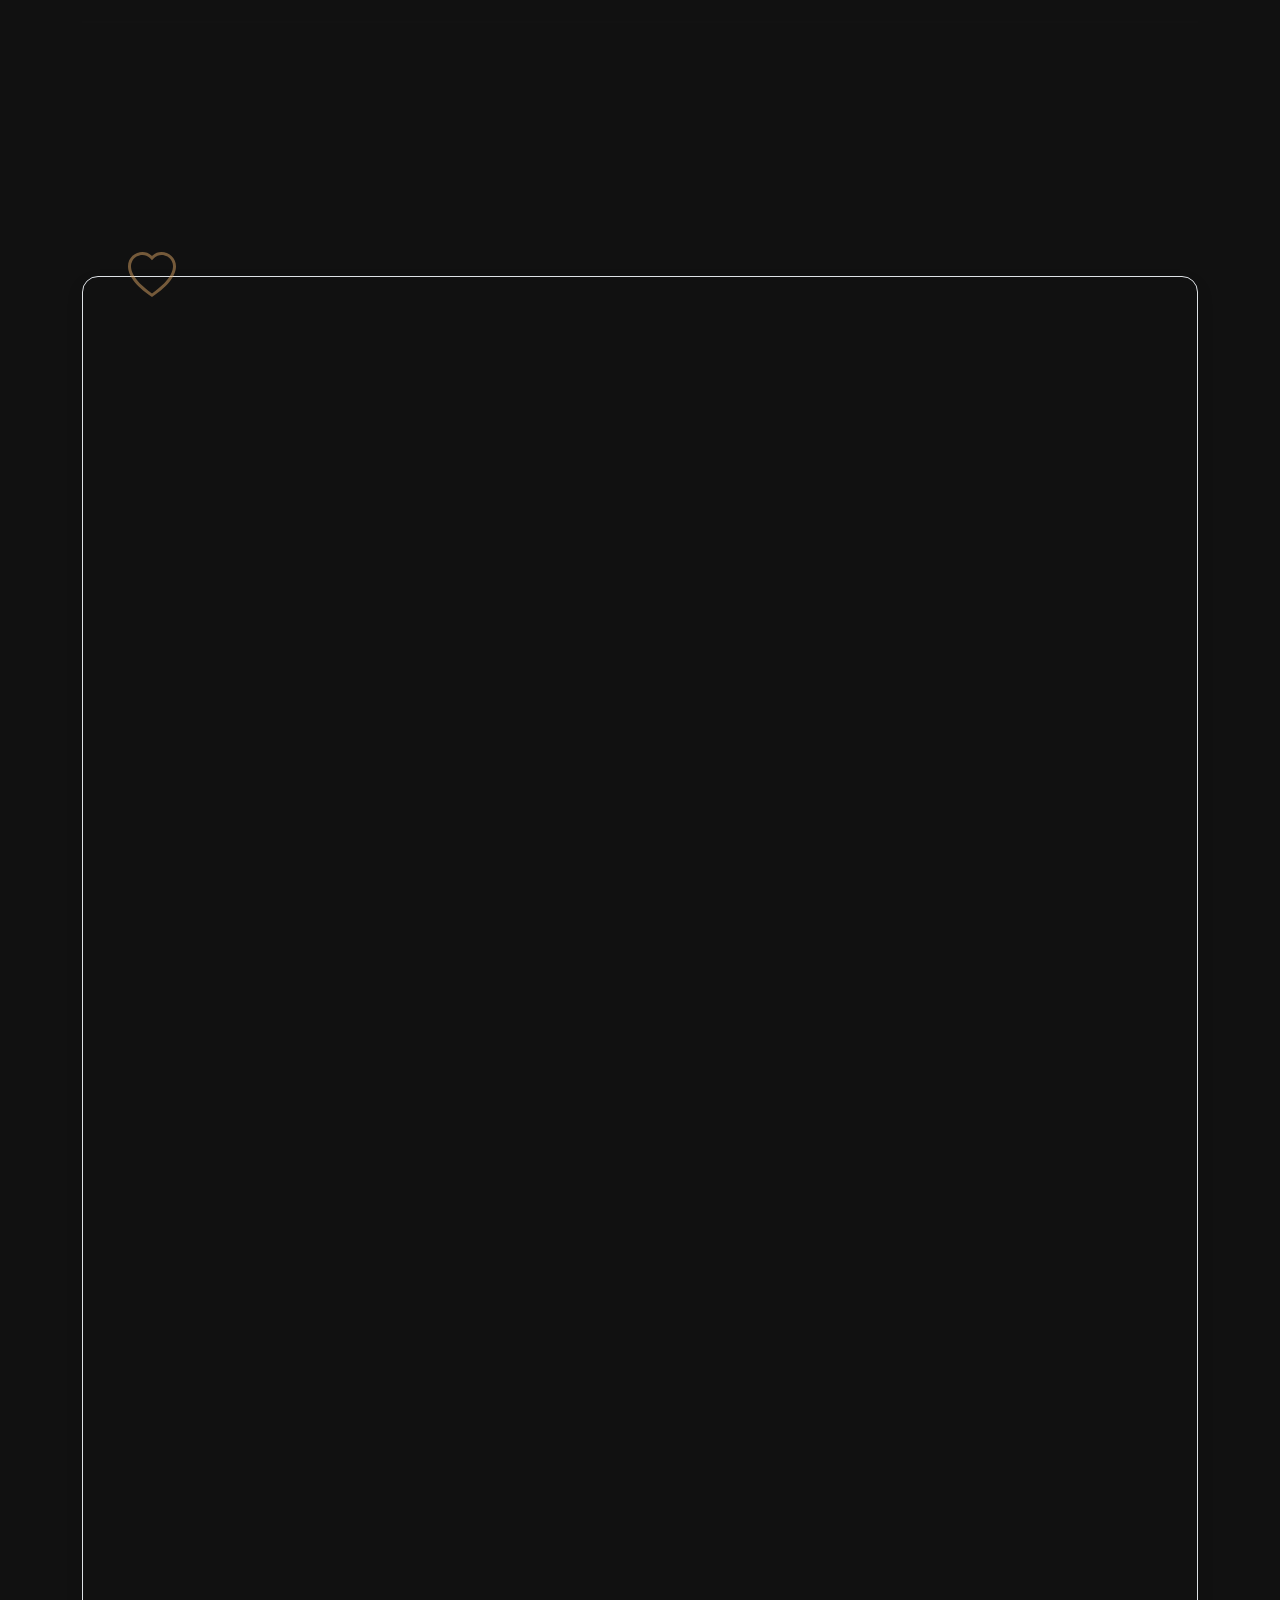
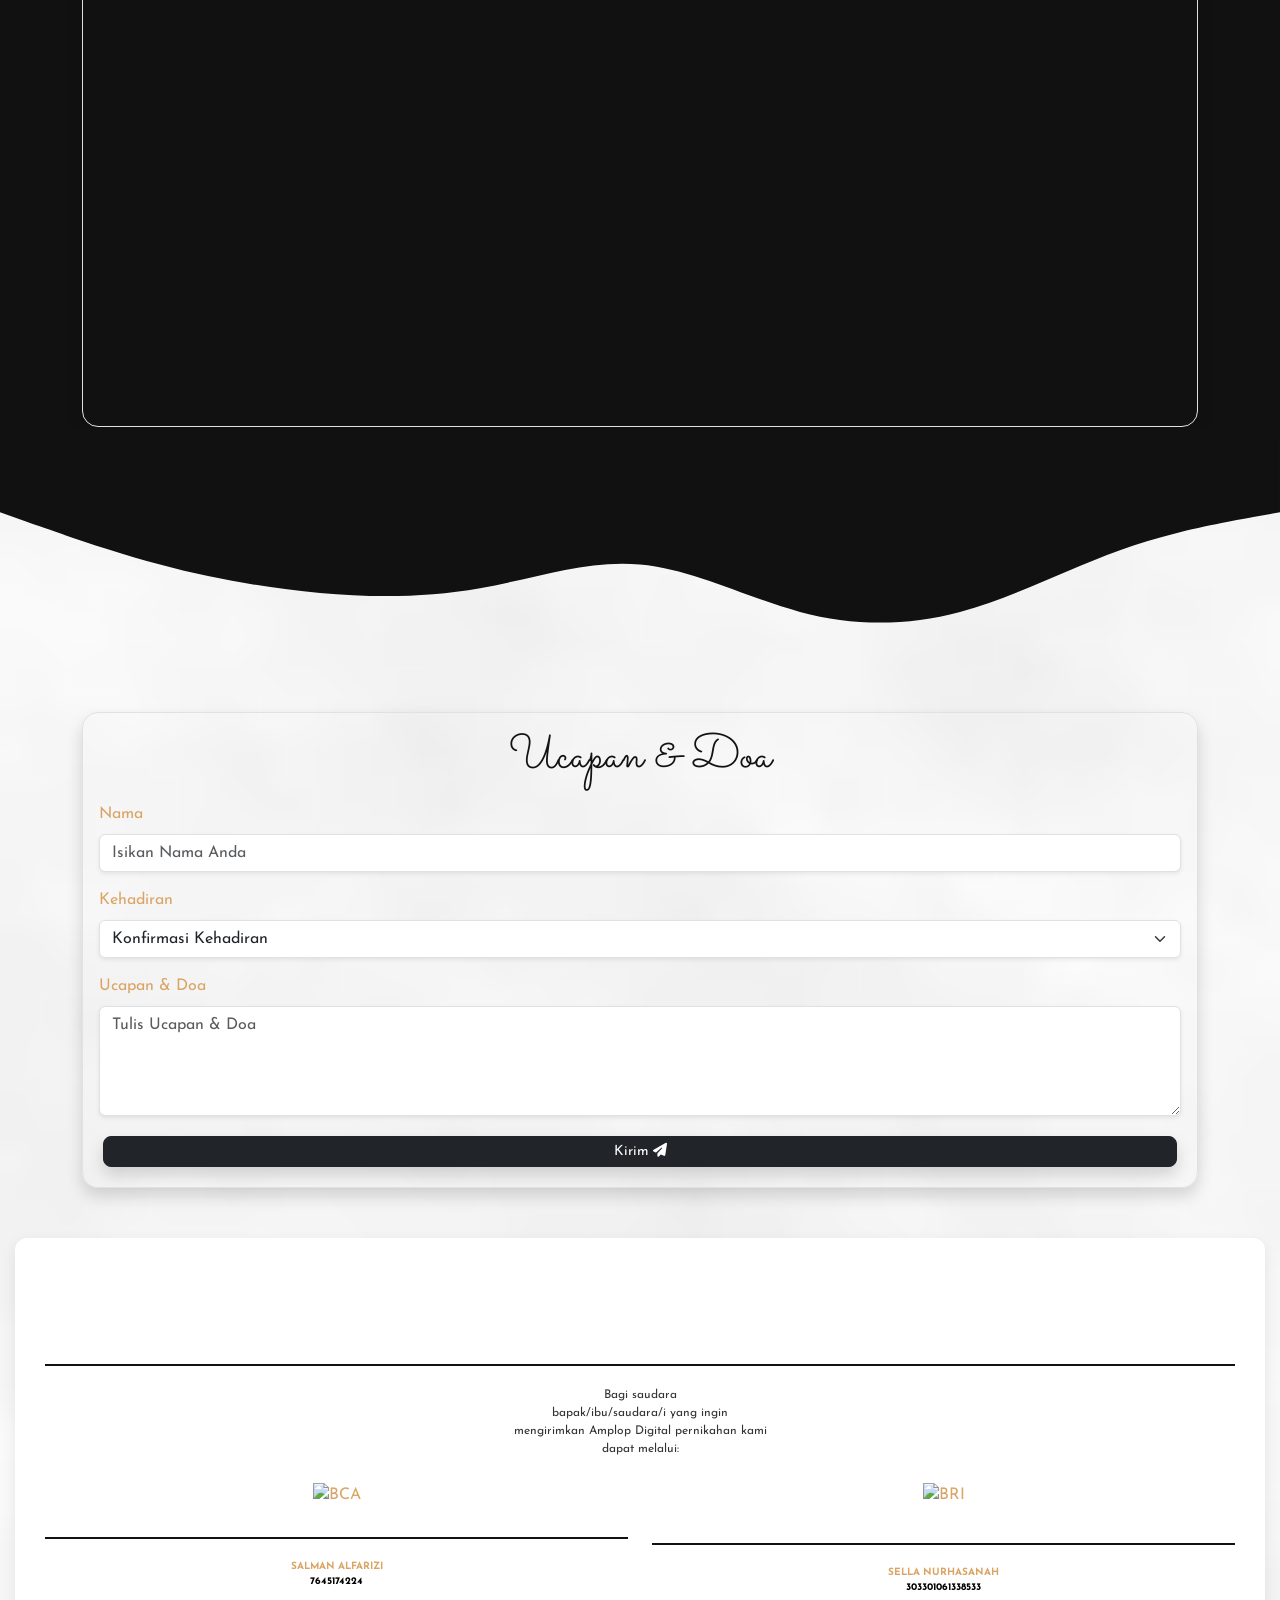
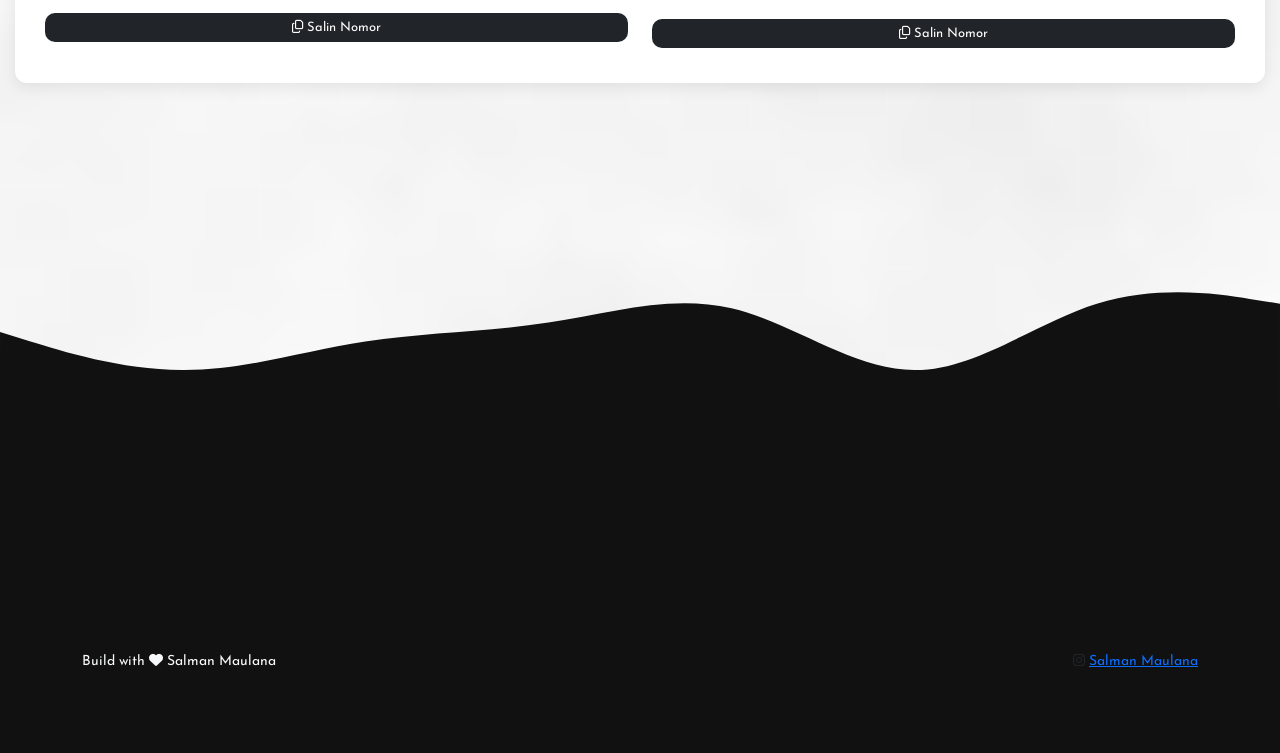
==== commit b3f2ce5d: "Update index.html" ====
--- a/index.html
+++ b/index.html
@@ -12,11 +12,11 @@
     <meta name="language" content="Indonesia">
     <meta name="robots" content="index, follow, max-image-preview:large">
     <meta name="googlebot" content="index, follow, max-image-preview:large">
-    <meta name="title" content="Website Undangan Pernikahan Hafidzal dan Annisa Jeni Secara Online">
-    <meta name="description" content="Website Undangan Pernikahan Hafidzal dan Annisa Jeni Secara Online">
+    <meta name="title" content="Website Undangan Pernikahan Salman dan Sella Secara Online">
+    <meta name="description" content="Website Undangan Pernikahan Salman dan Sella Secara Online">
     <meta name="keywords" content="undangan, wedding, undangan digital, undangan online, wedding invitation, template undangan, template undangan pernikahan, undangan pernikahan, template undangan online, wedding invitation github, template website, template website undangan pernikahan">
-    <meta property="og:title" content="Website Undangan Pernikahan Hafidzal dan Annisa Jeni Secara Online">
-    <meta property="og:description" content="Website Undangan Pernikahan Hafidzal dan Annisa Jeni Secara Online">
+    <meta property="og:title" content="Website Undangan Pernikahan Salman dan Sella Secara Online">
+    <meta property="og:description" content="Website Undangan Pernikahan Salman dan Sella Secara Online">
     <meta property="og:keywords" content="undangan, wedding, undangan digital, undangan online, wedding invitation, template undangan, template undangan pernikahan, undangan pernikahan, template undangan online, wedding invitation github, template website, template website undangan pernikahan">
     <meta property="og:image" content="assets/images/alfa2.jpg">
     <meta property="og:image:secure_url" content="assets/images/alfa2.jpg">
@@ -727,13 +727,13 @@
                 <div class="row align-items-center justify-content-between flex-column flex-sm-row">
                     <div class="col-auto">
                         <small class="text-light">
-                            Build with<i class="fa-solid fa-heart mx-1"></i>Hafidzal Maulana
+                            Build with<i class="fa-solid fa-heart mx-1"></i>Salman Maulana
                         </small>
                     </div>
                     <div class="col-auto">
                         <small>
-                            <i class="fa-brands fa-instagram me-1"></i><a target="_blank" href="https://www.instagram.com/hafidzal_/">Hafidzal Maulana</a>
-                            <!-- <i class="fa-brands fa-youtube me-1"></i><a target="_blank" href="https://www.instagram.com/hafidzal_/">I Wanna Grow Old with You</a> -->
+                            <i class="fa-brands fa-instagram me-1"></i><a target="_blank" href="https://www.instagram.com/Salman_/">Salman Maulana</a>
+                            <!-- <i class="fa-brands fa-youtube me-1"></i><a target="_blank" href="https://www.instagram.com/Salman_/">I Wanna Grow Old with You</a> -->
                         </small>
                     </div>
                 </div>
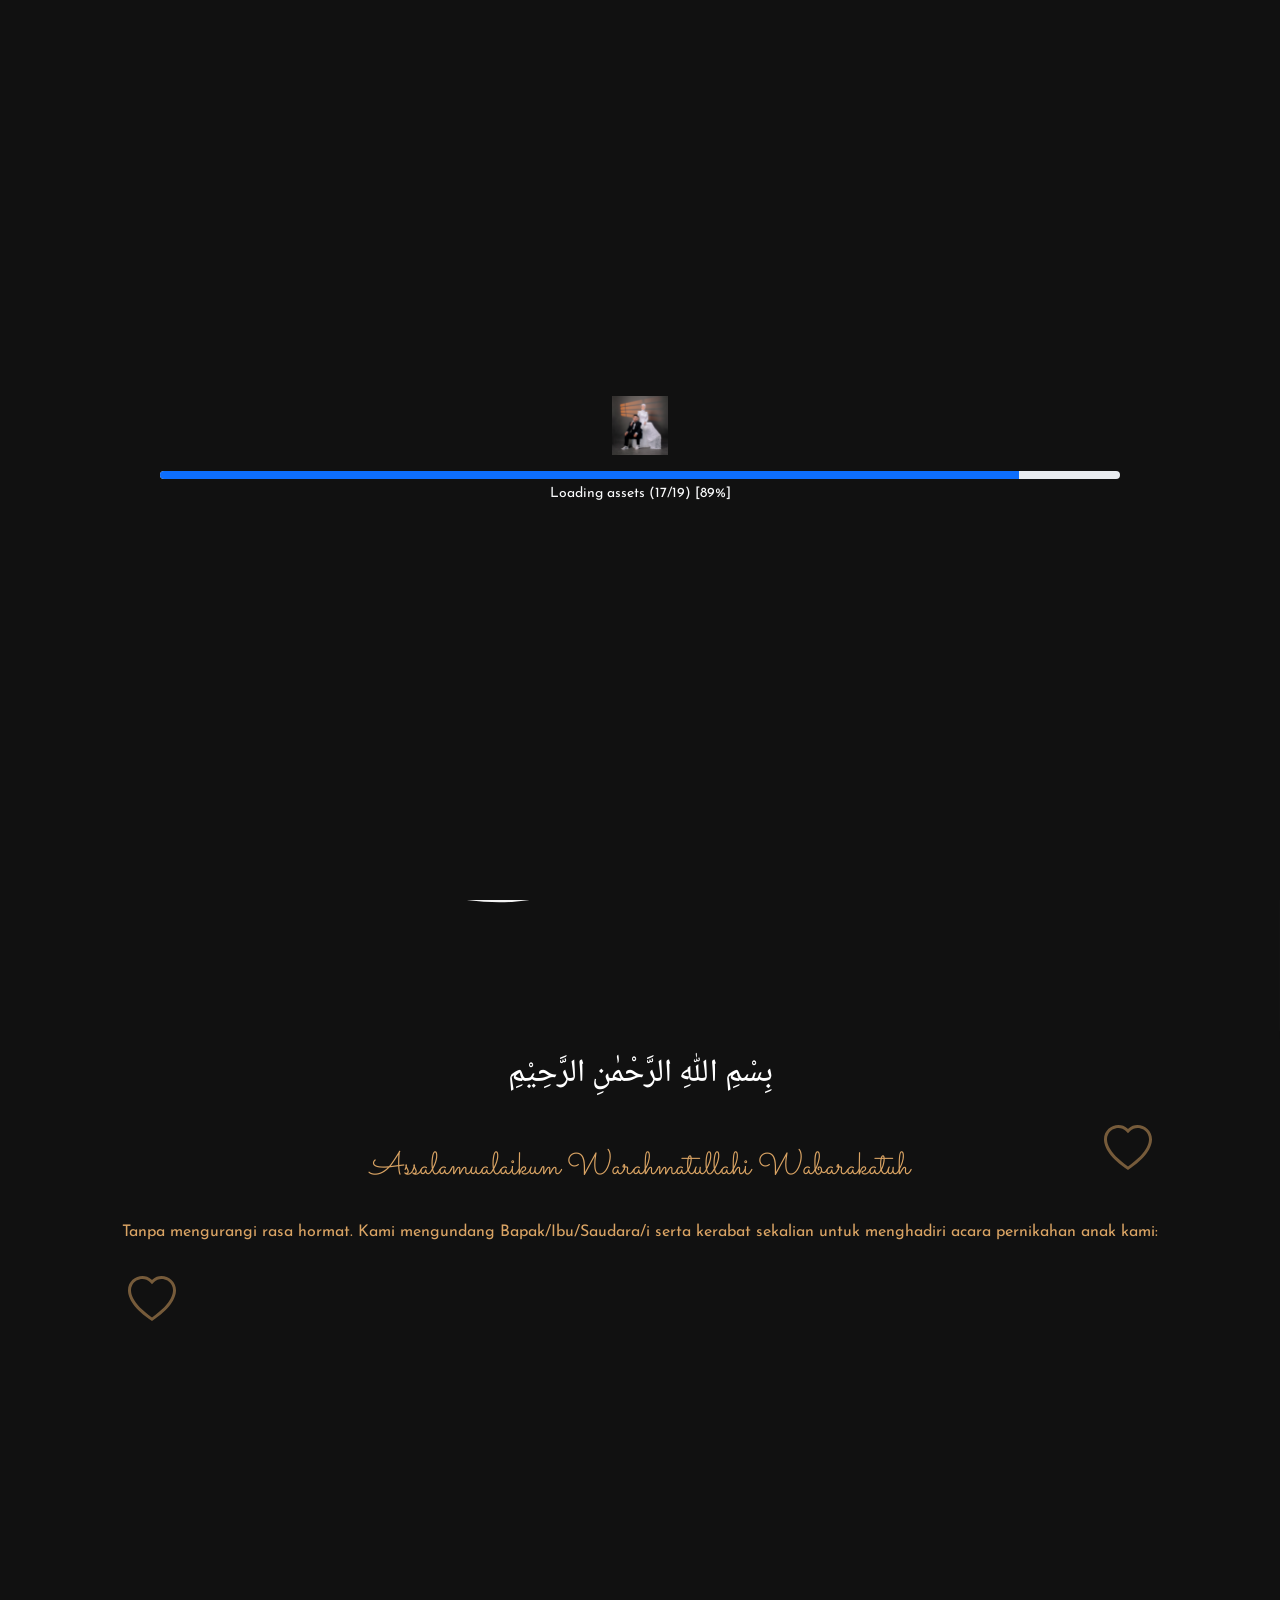
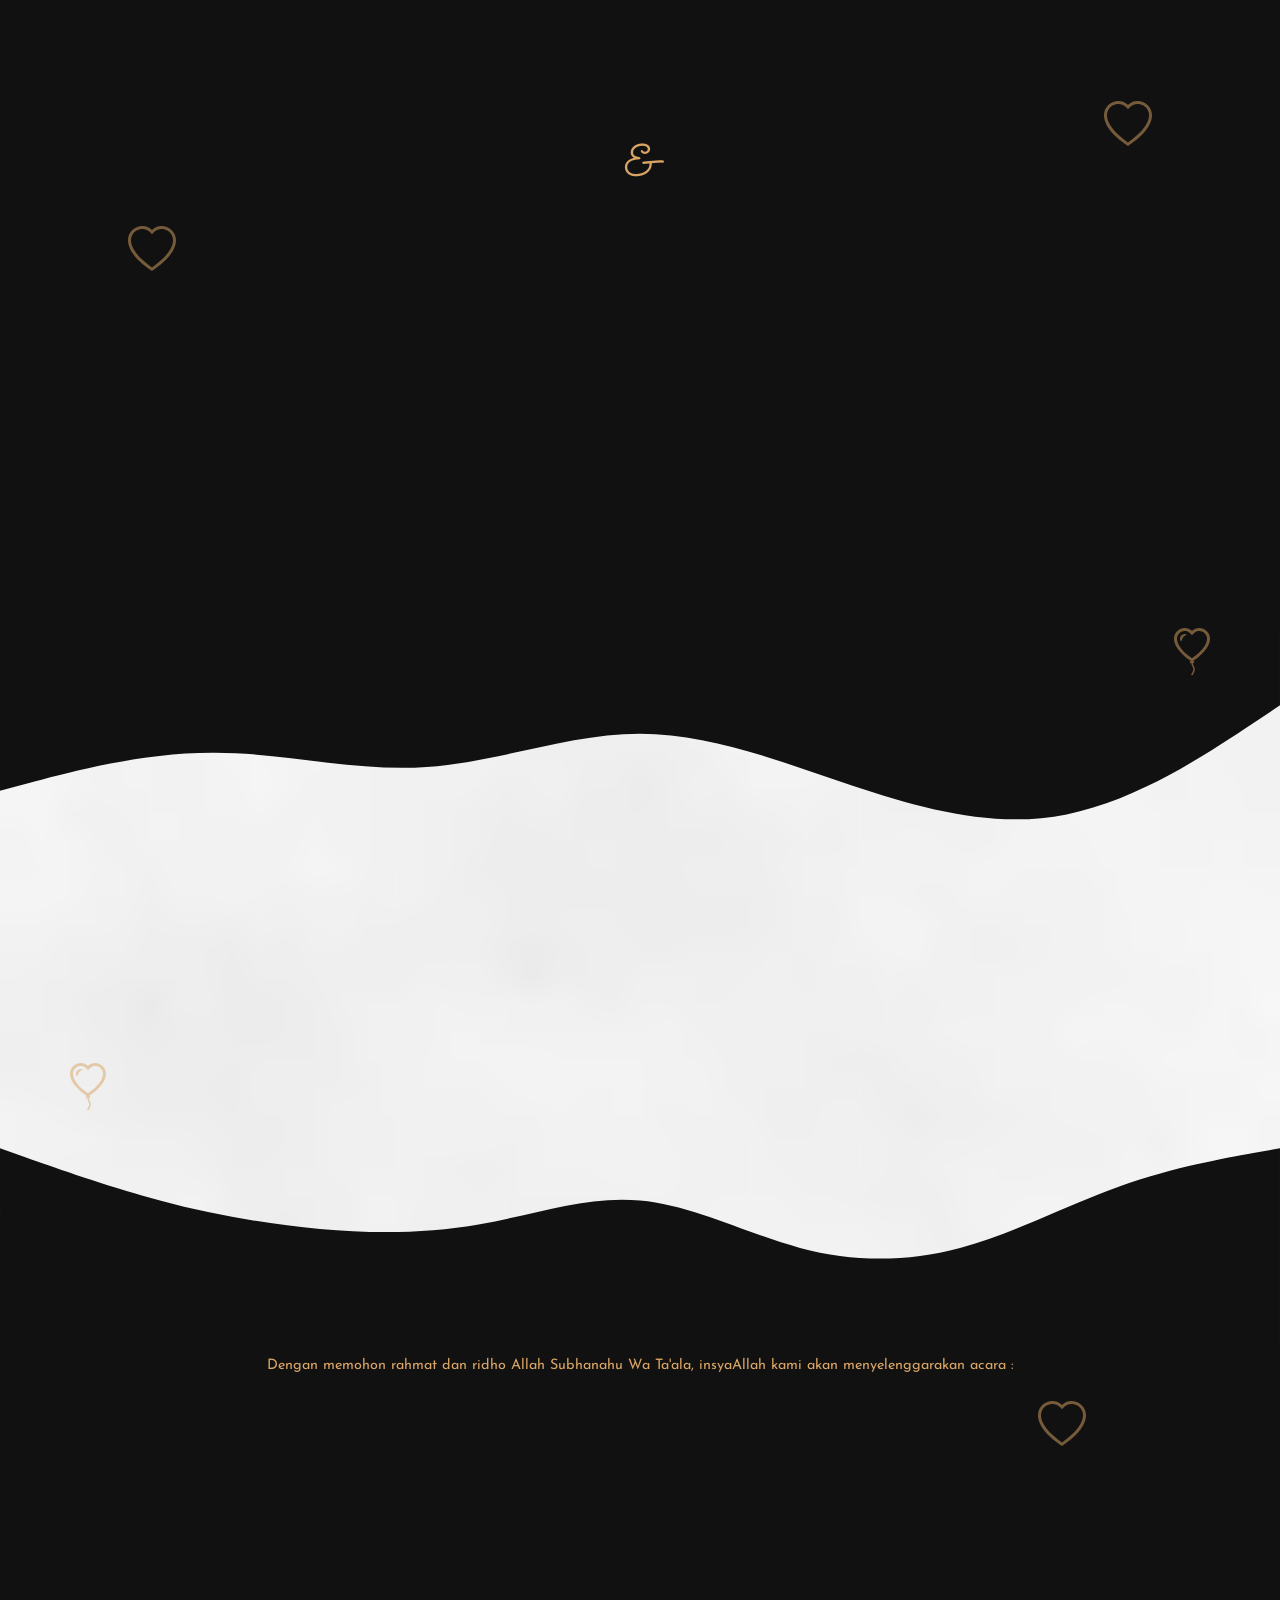
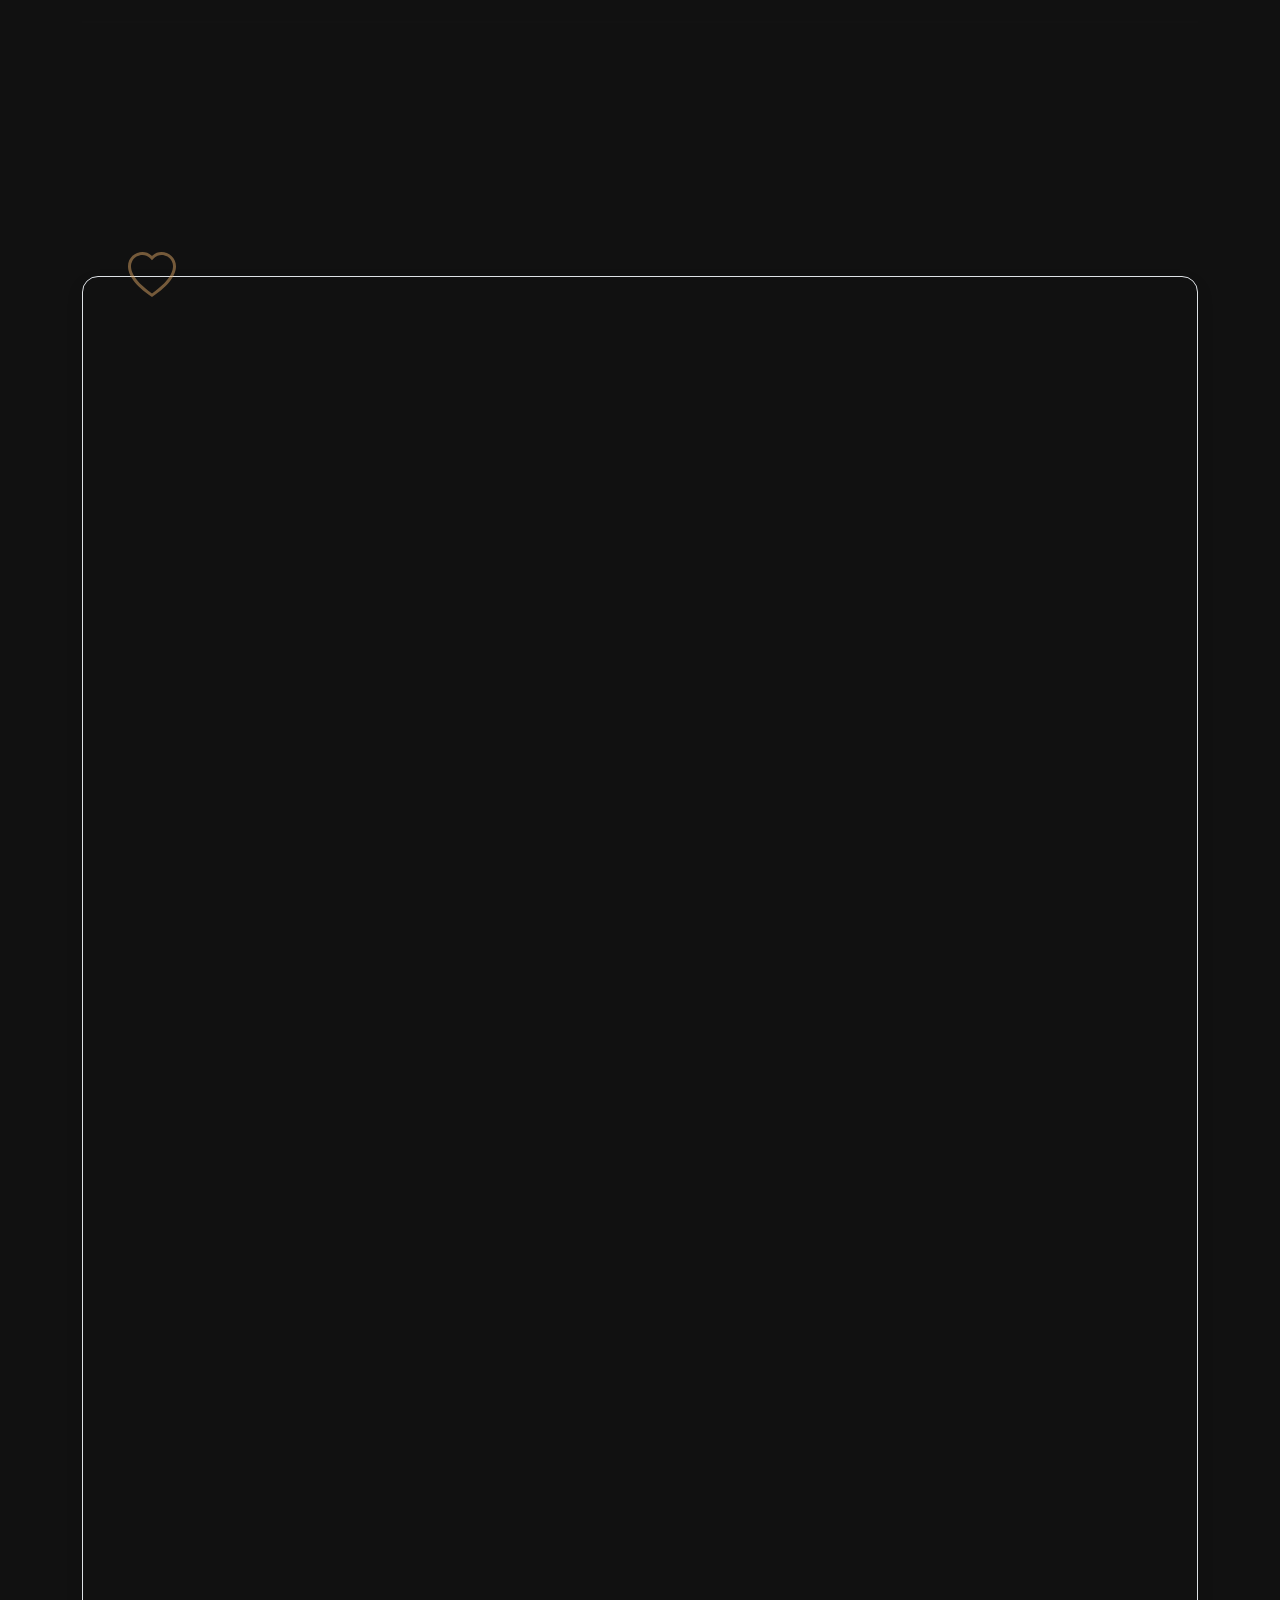
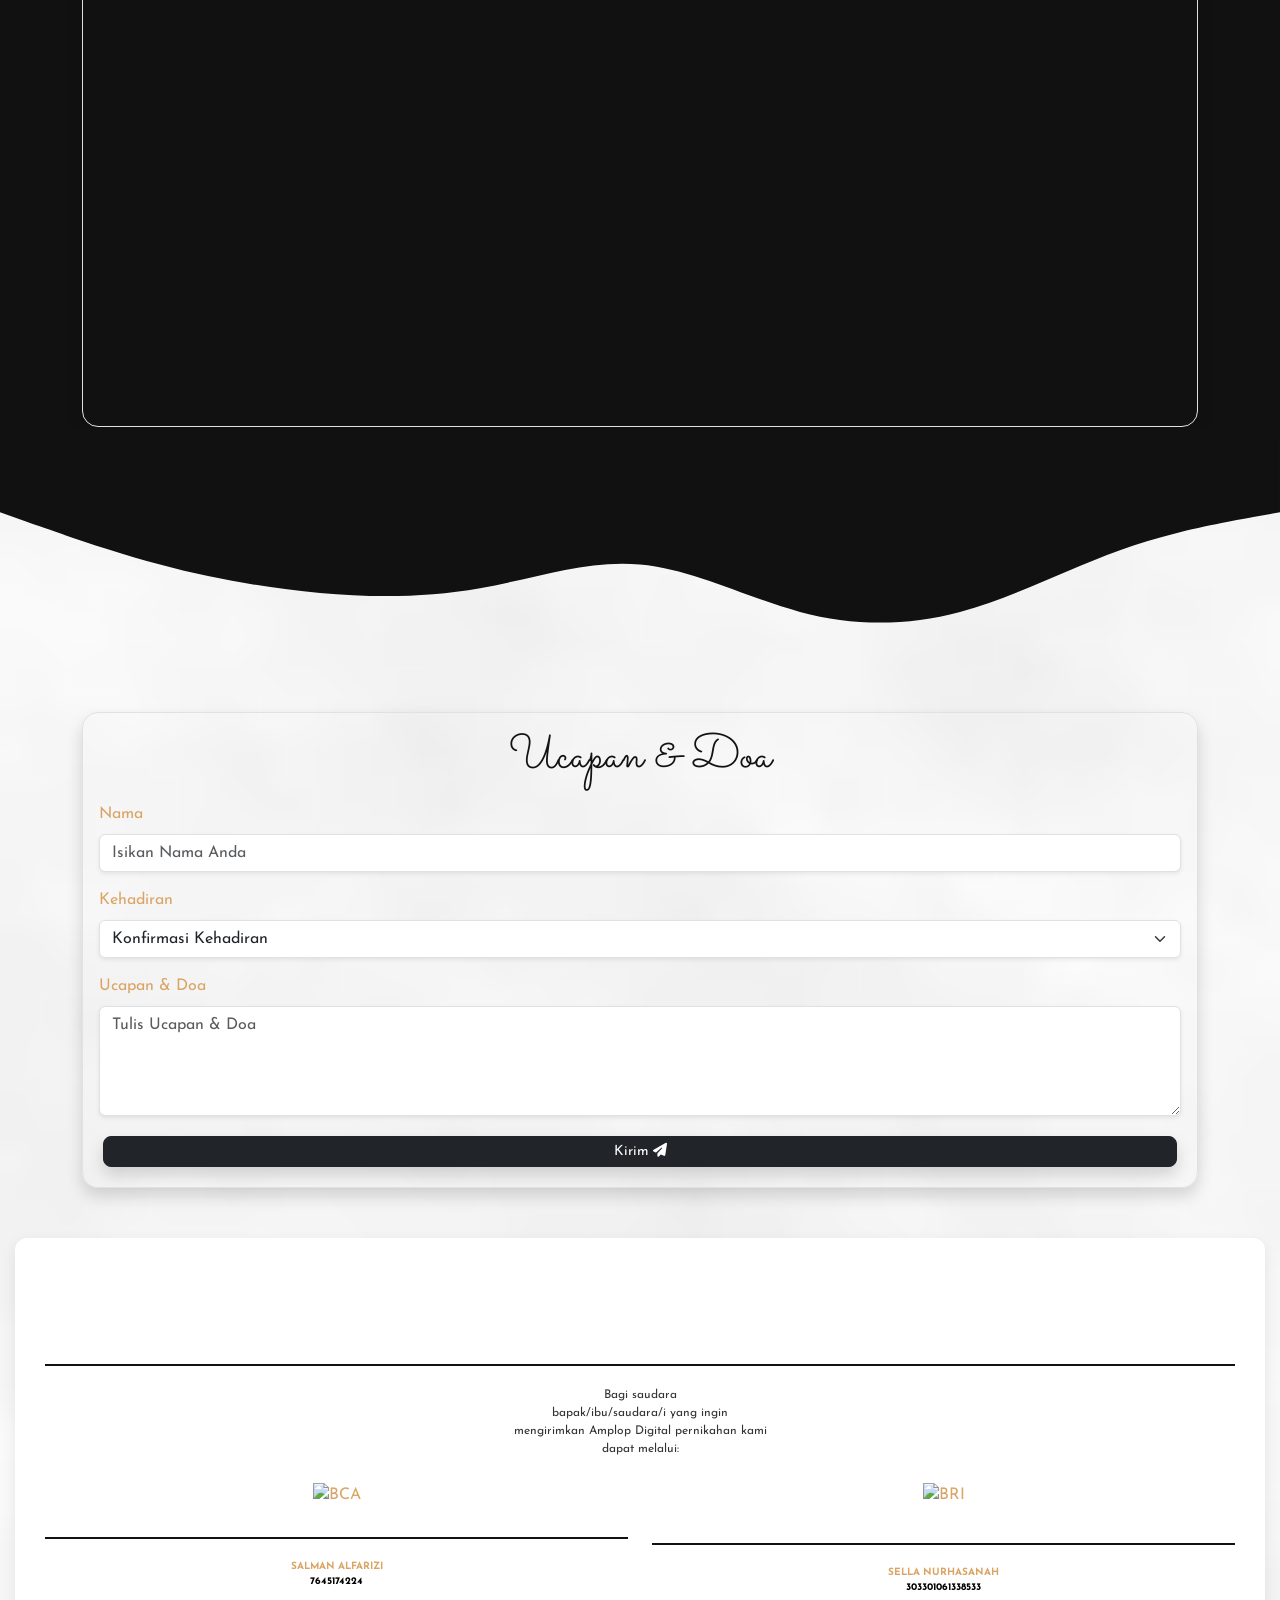
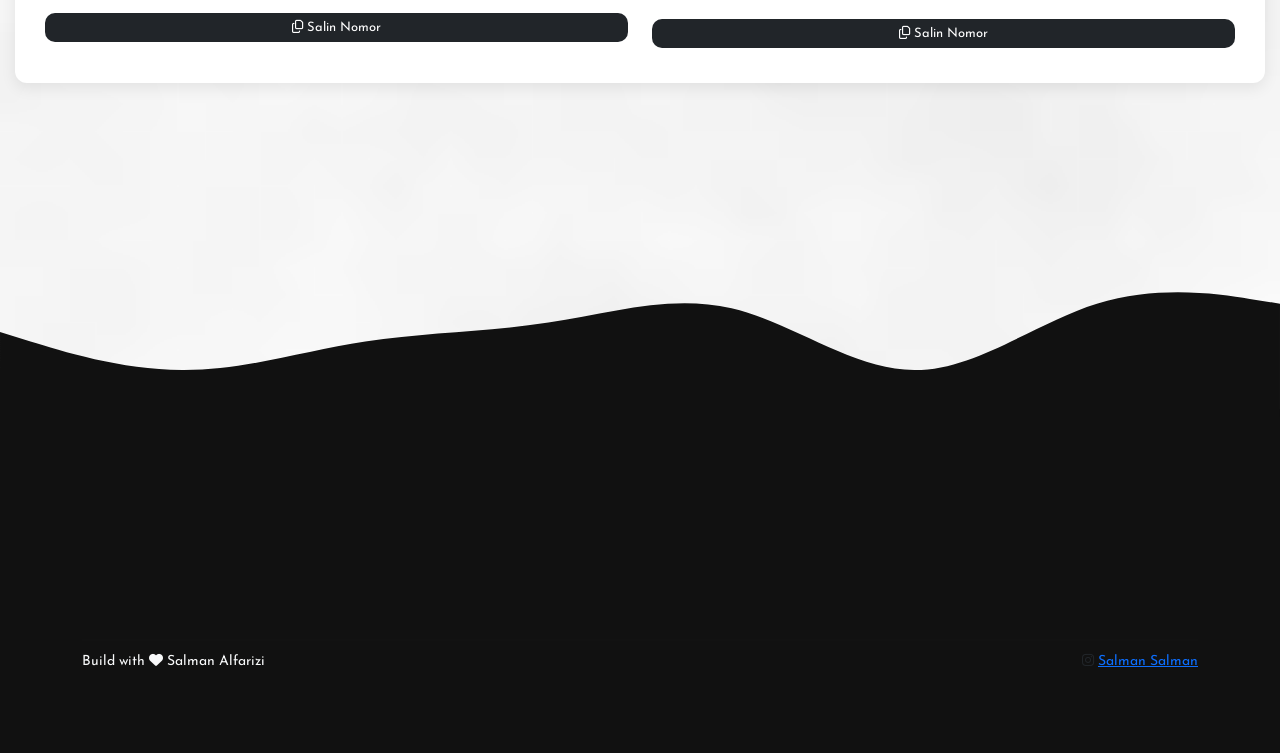
==== commit 1b0d02d1: "Update index.html" ====
--- a/index.html
+++ b/index.html
@@ -727,12 +727,12 @@
                 <div class="row align-items-center justify-content-between flex-column flex-sm-row">
                     <div class="col-auto">
                         <small class="text-light">
-                            Build with<i class="fa-solid fa-heart mx-1"></i>Salman Maulana
+                            Build with<i class="fa-solid fa-heart mx-1"></i>Salman Alfarizi
                         </small>
                     </div>
                     <div class="col-auto">
                         <small>
-                            <i class="fa-brands fa-instagram me-1"></i><a target="_blank" href="https://www.instagram.com/Salman_/">Salman Maulana</a>
+                            <i class="fa-brands fa-instagram me-1"></i><a target="_blank" href="#">Salman Salman</a>
                             <!-- <i class="fa-brands fa-youtube me-1"></i><a target="_blank" href="https://www.instagram.com/Salman_/">I Wanna Grow Old with You</a> -->
                         </small>
                     </div>
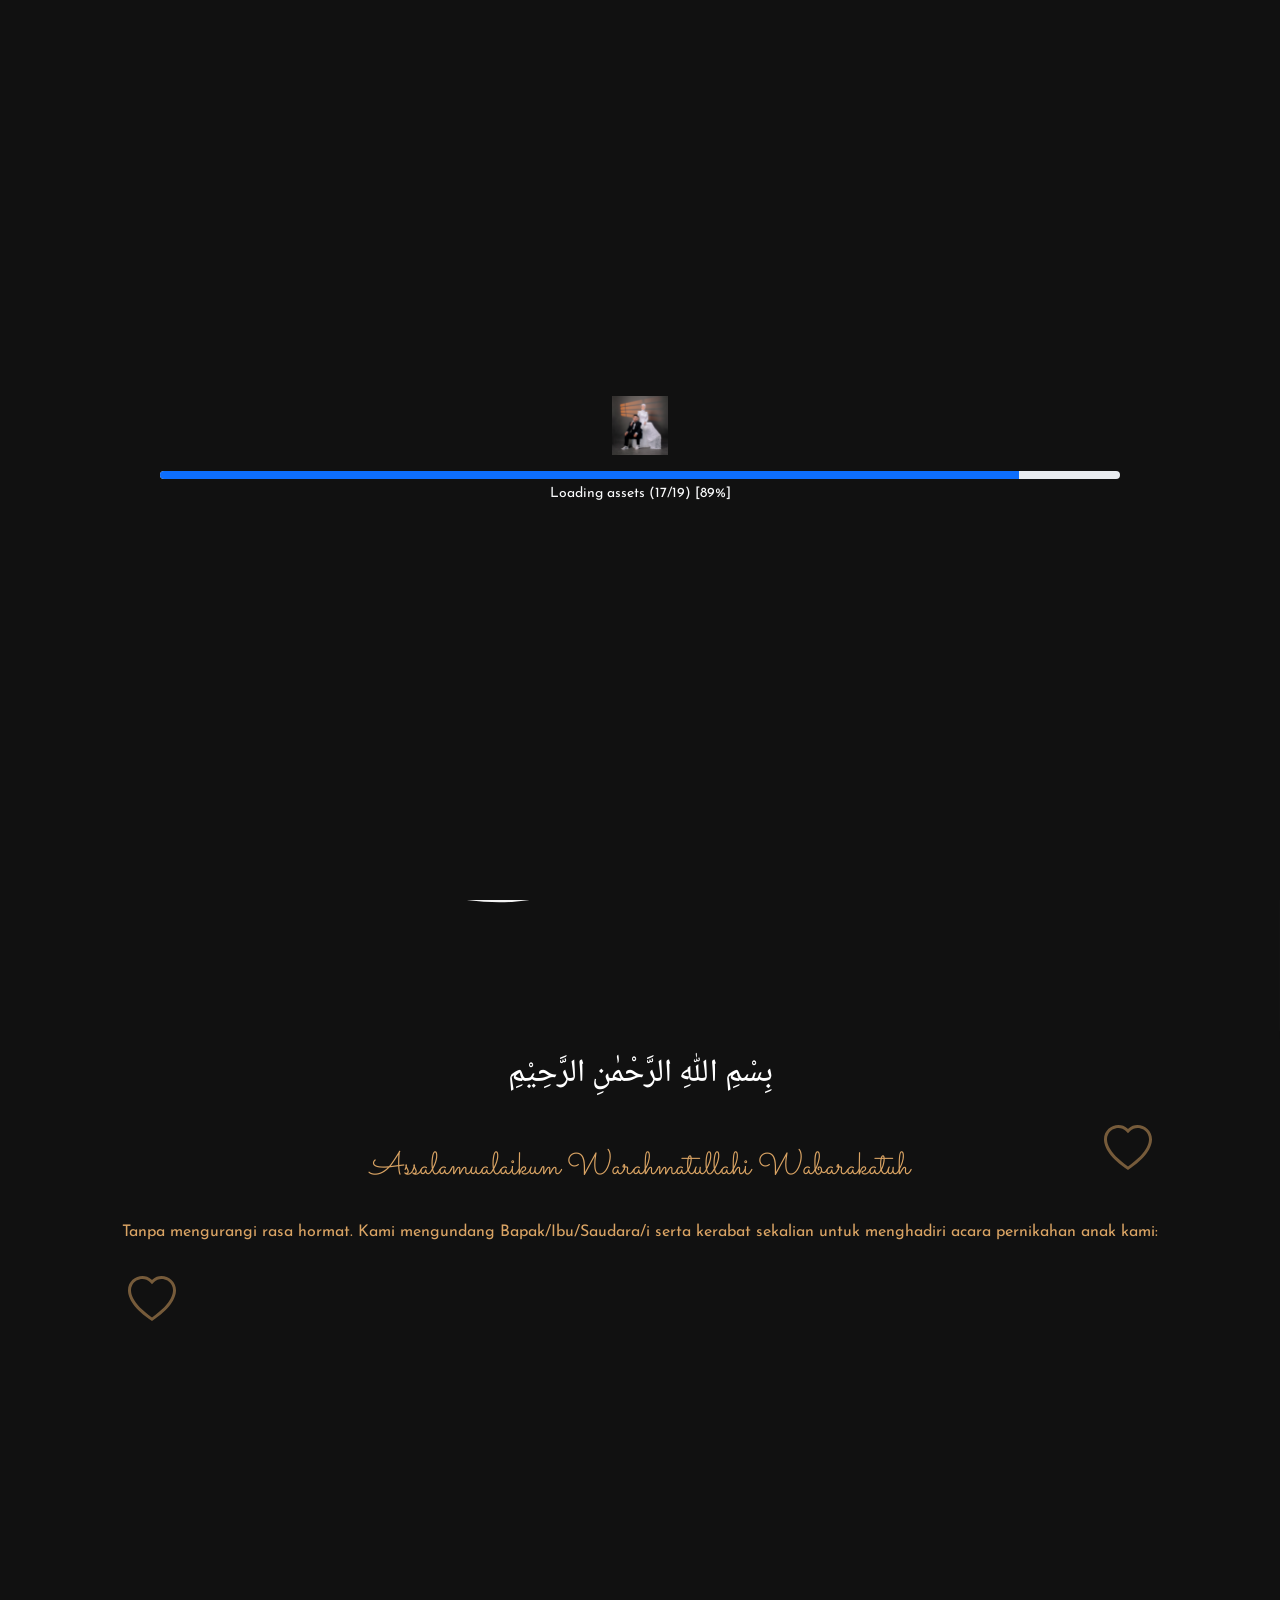
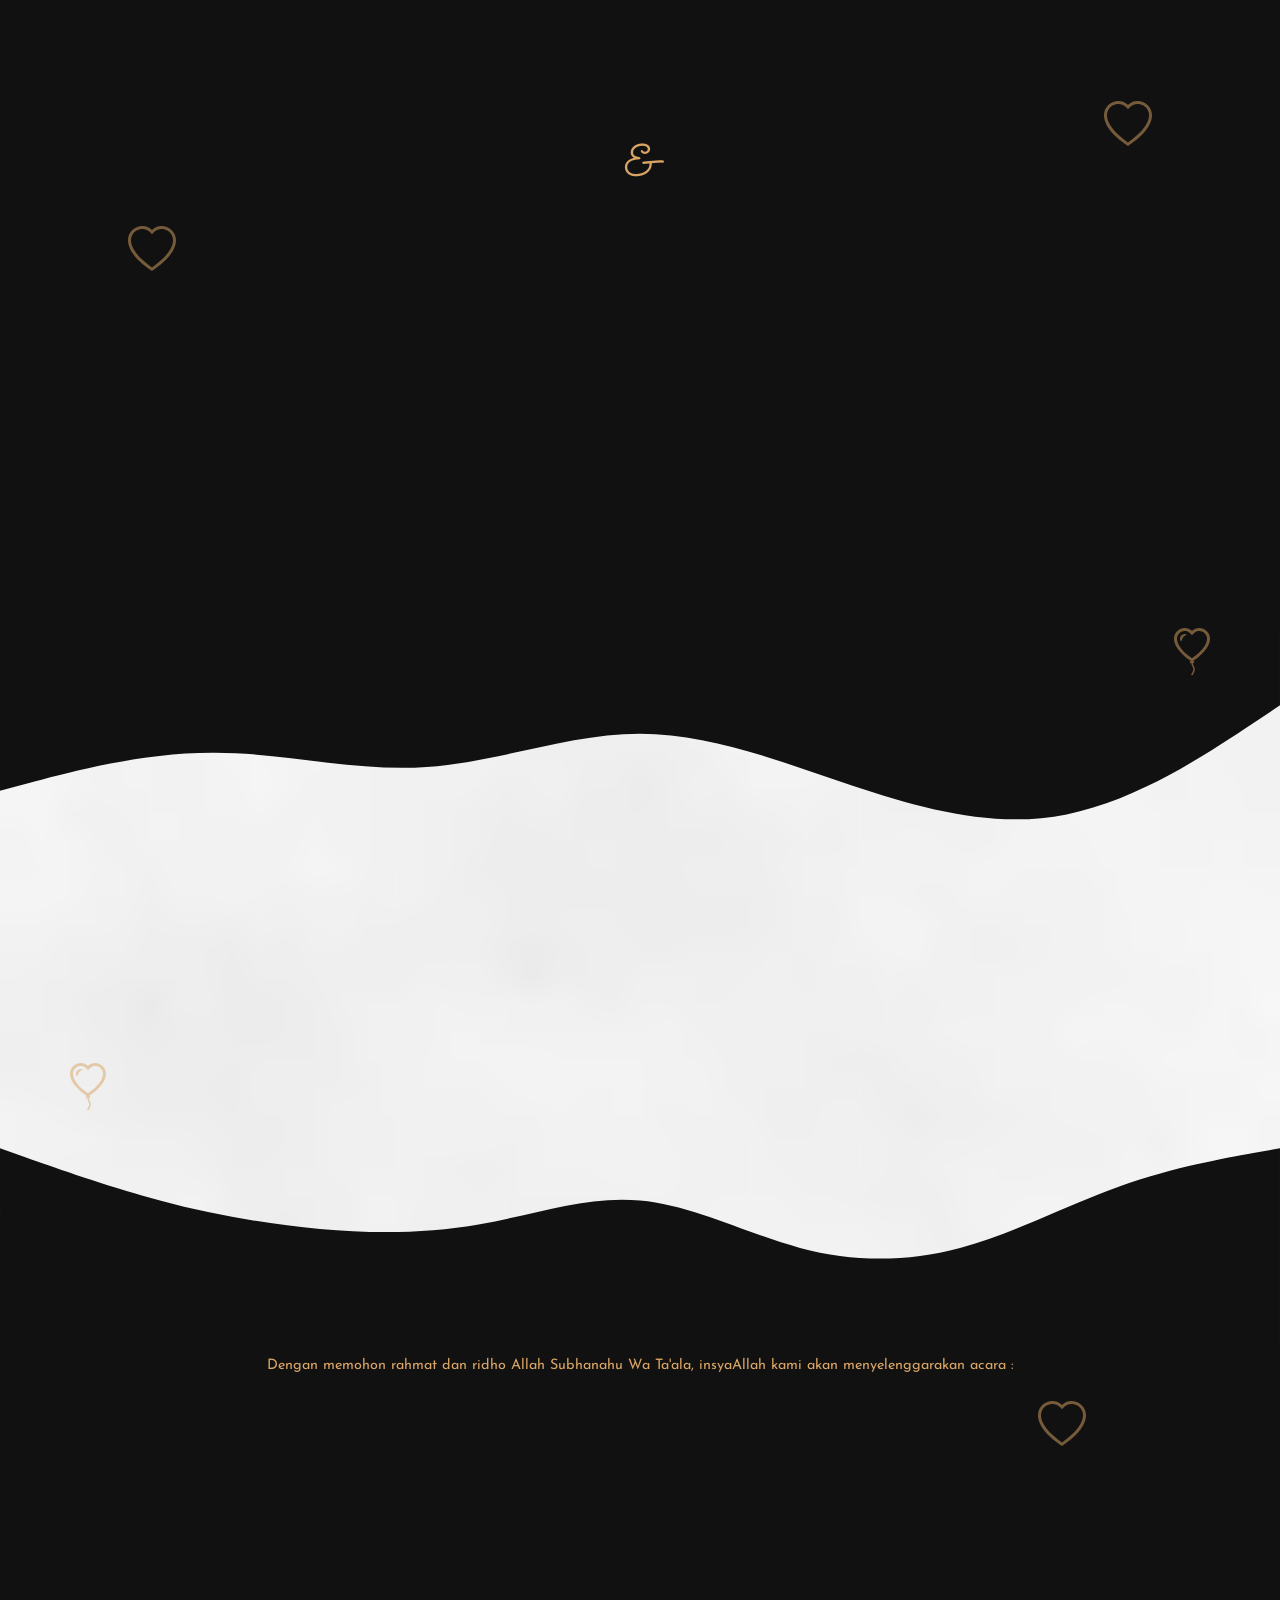
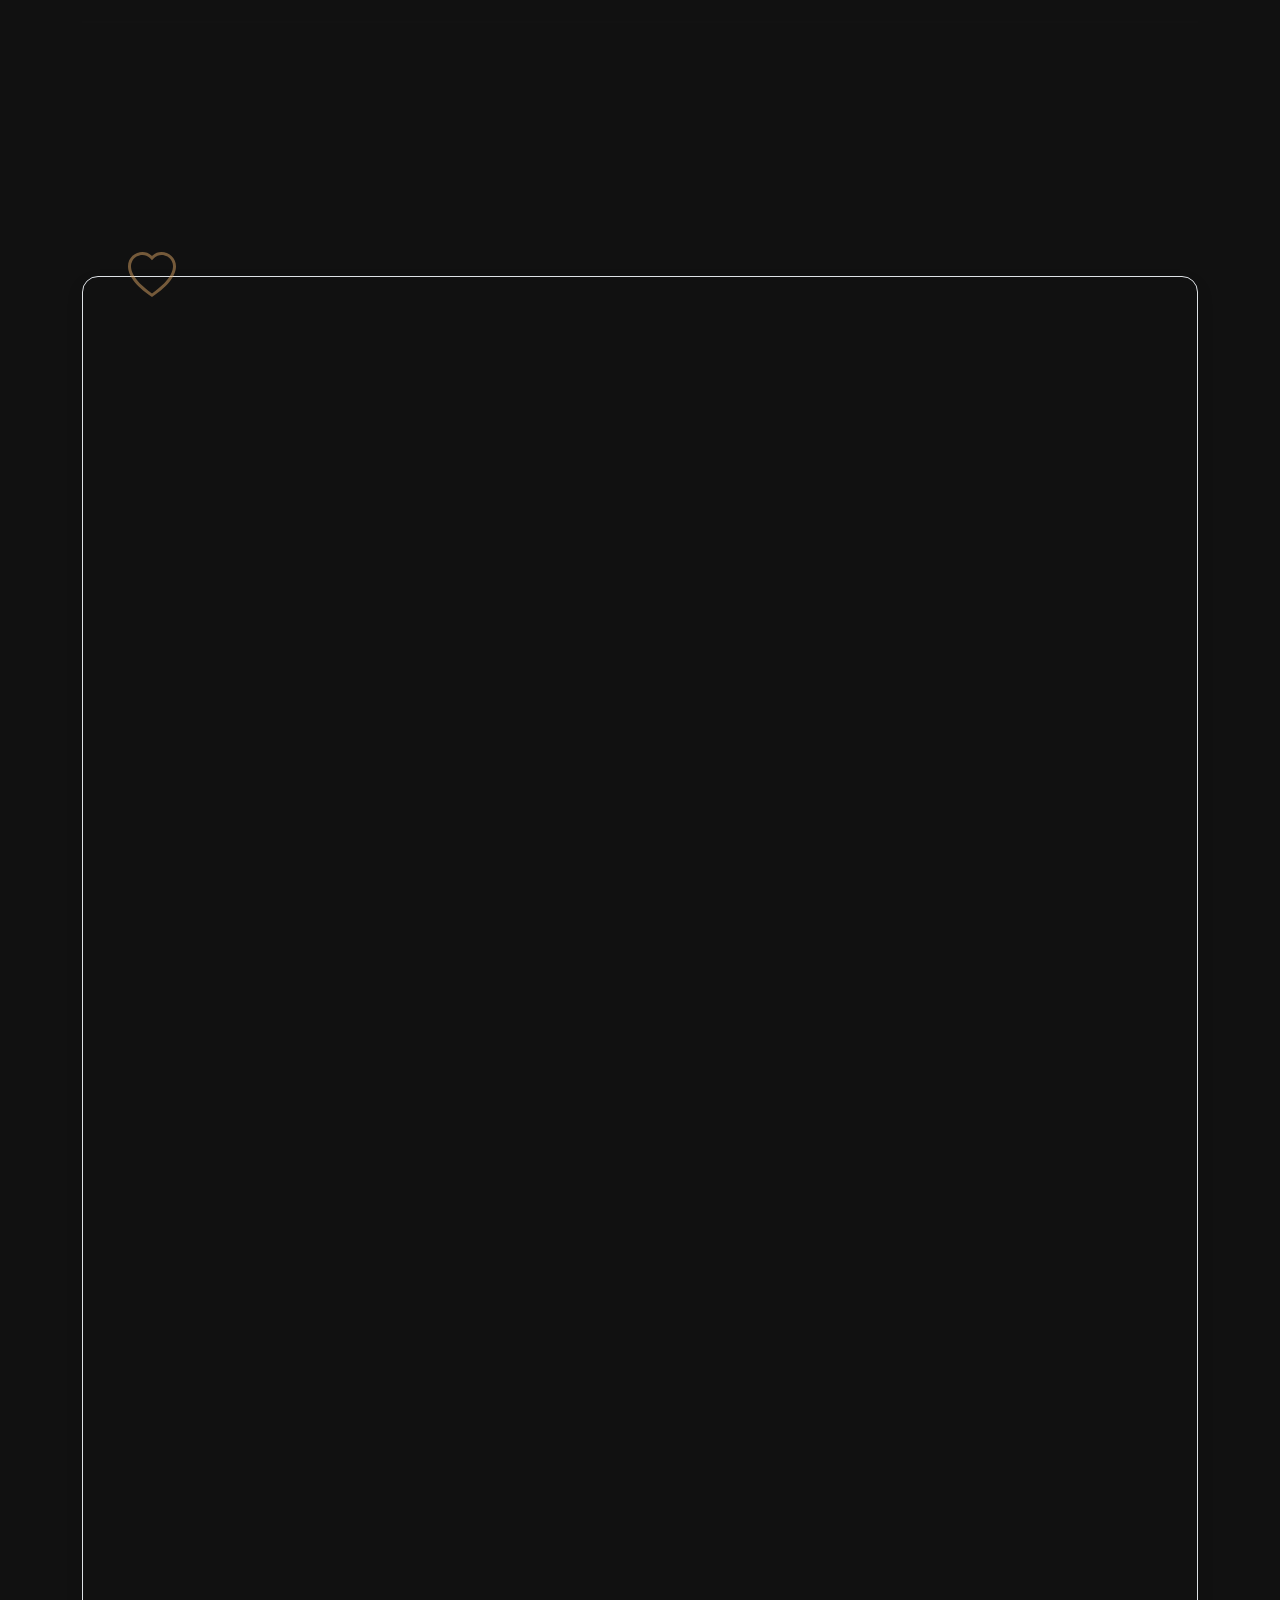
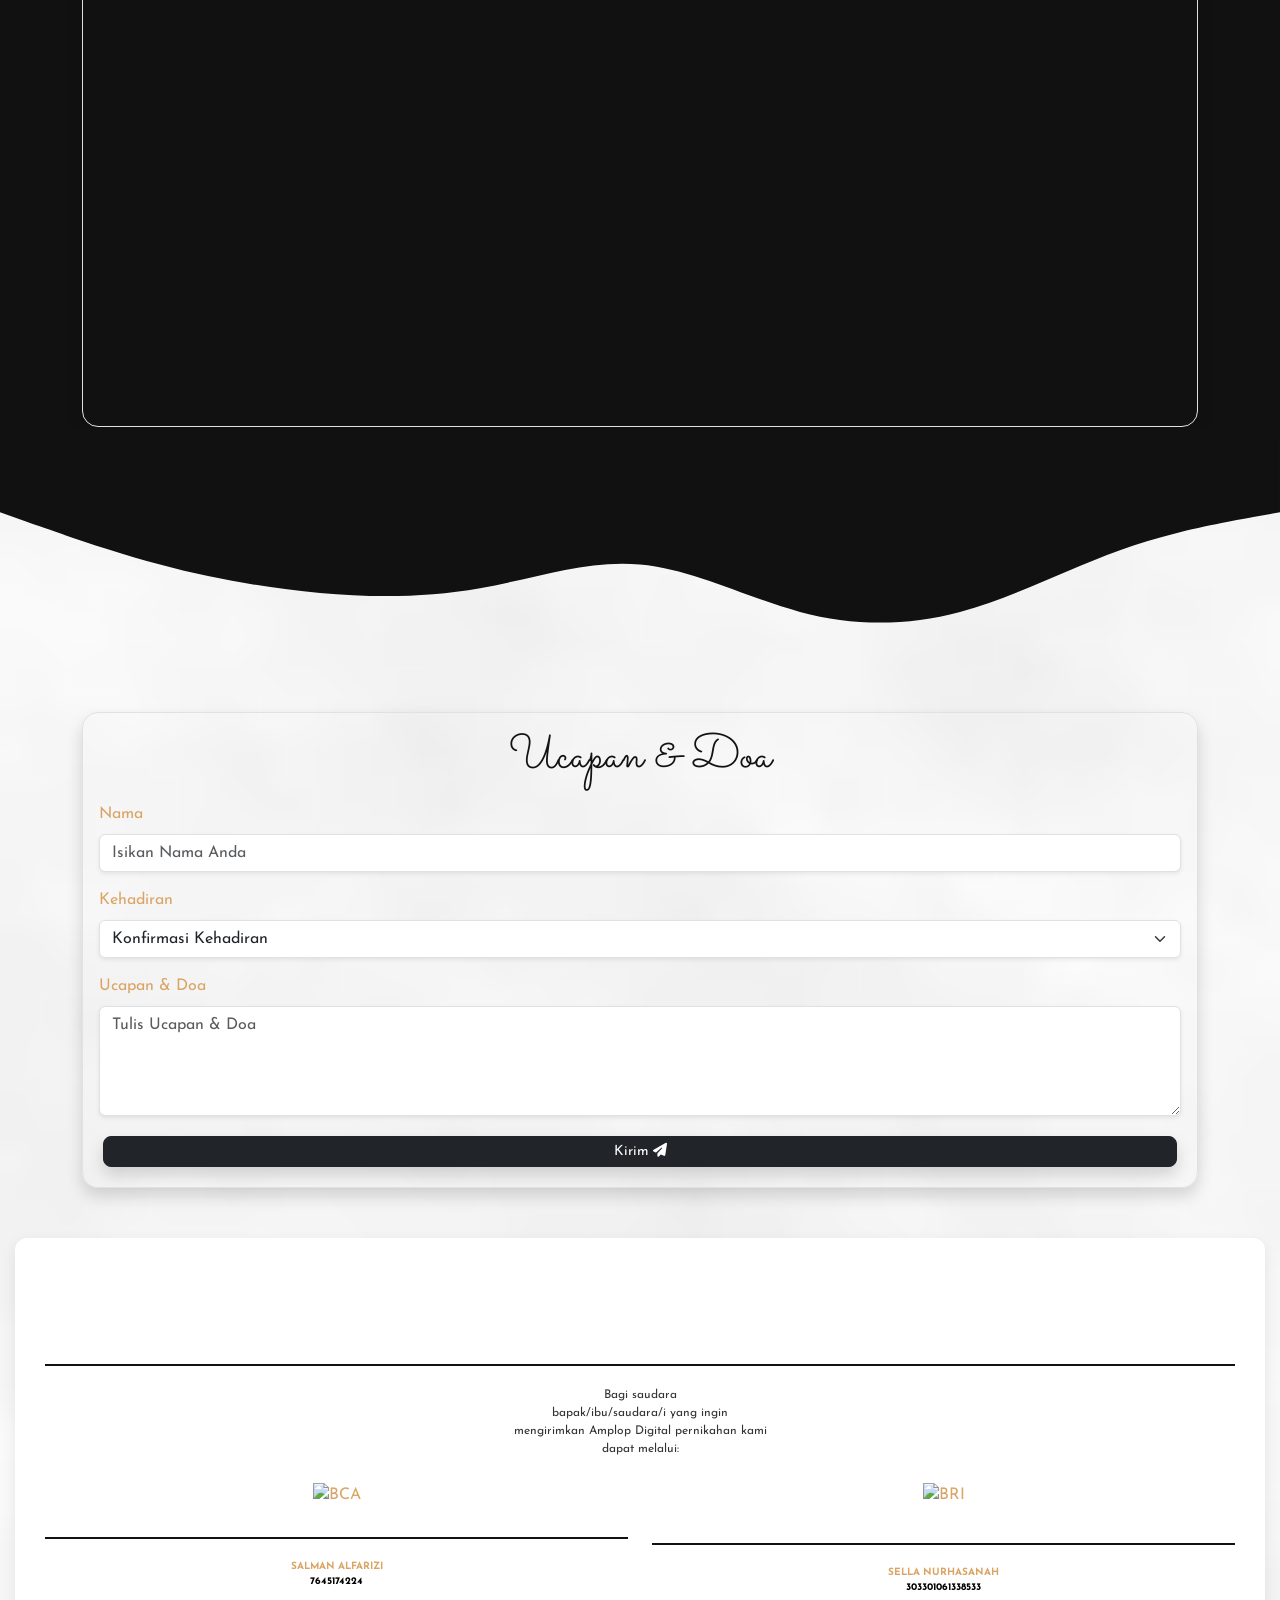
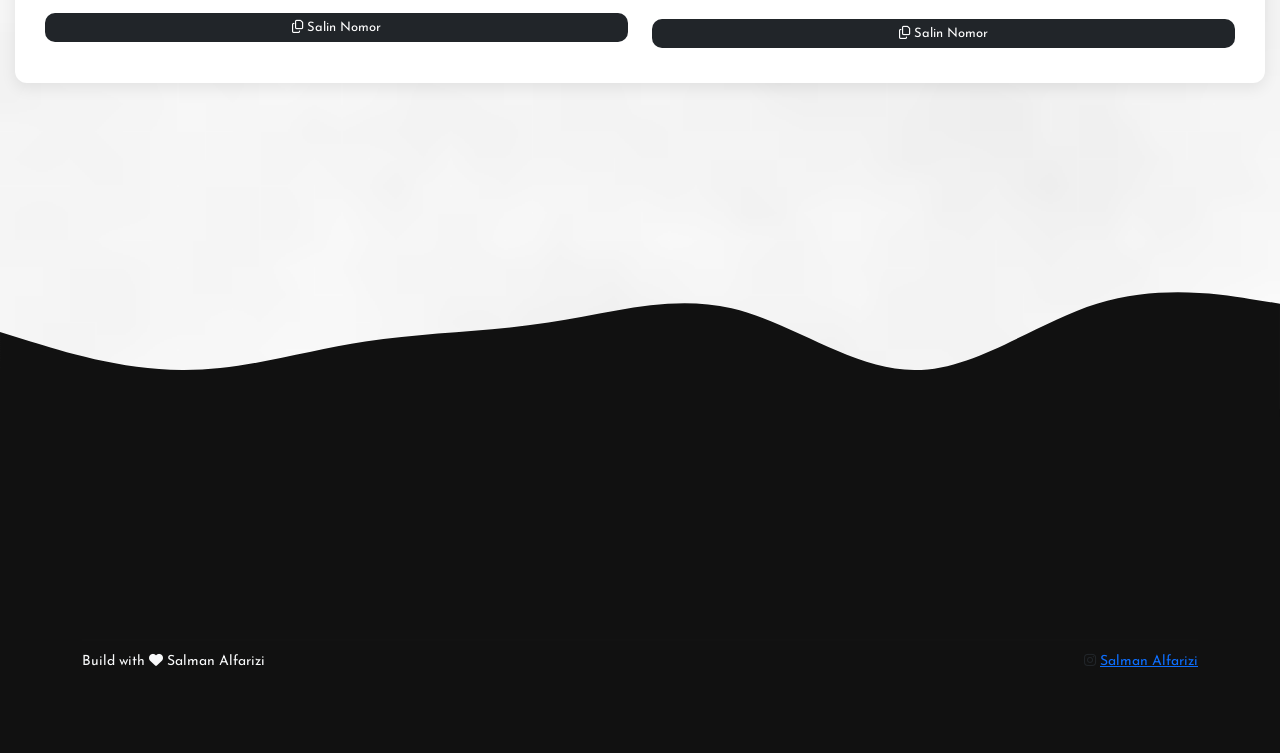
==== commit 703f7320: "Update index.html" ====
--- a/index.html
+++ b/index.html
@@ -732,7 +732,7 @@
                     </div>
                     <div class="col-auto">
                         <small>
-                            <i class="fa-brands fa-instagram me-1"></i><a target="_blank" href="#">Salman Salman</a>
+                            <i class="fa-brands fa-instagram me-1"></i><a target="_blank" href="#">Salman Alfarizi</a>
                             <!-- <i class="fa-brands fa-youtube me-1"></i><a target="_blank" href="https://www.instagram.com/Salman_/">I Wanna Grow Old with You</a> -->
                         </small>
                     </div>
